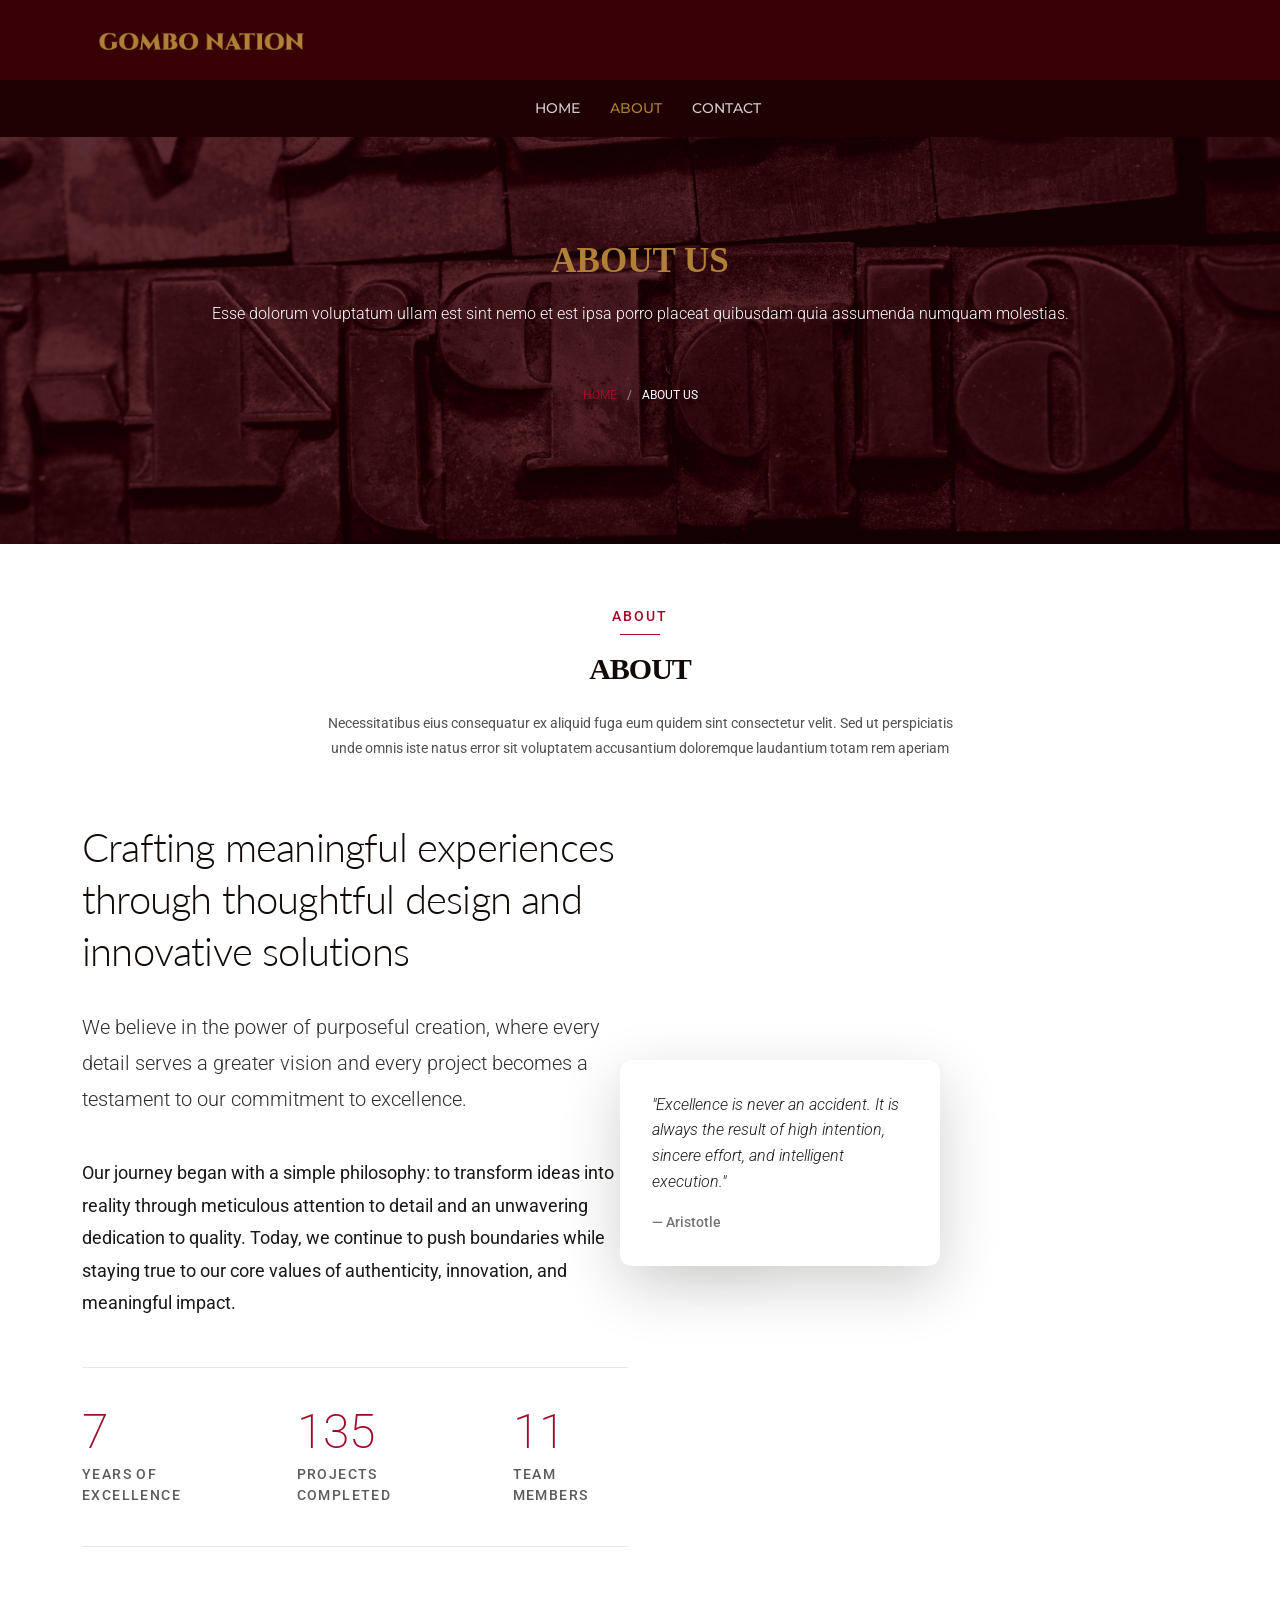
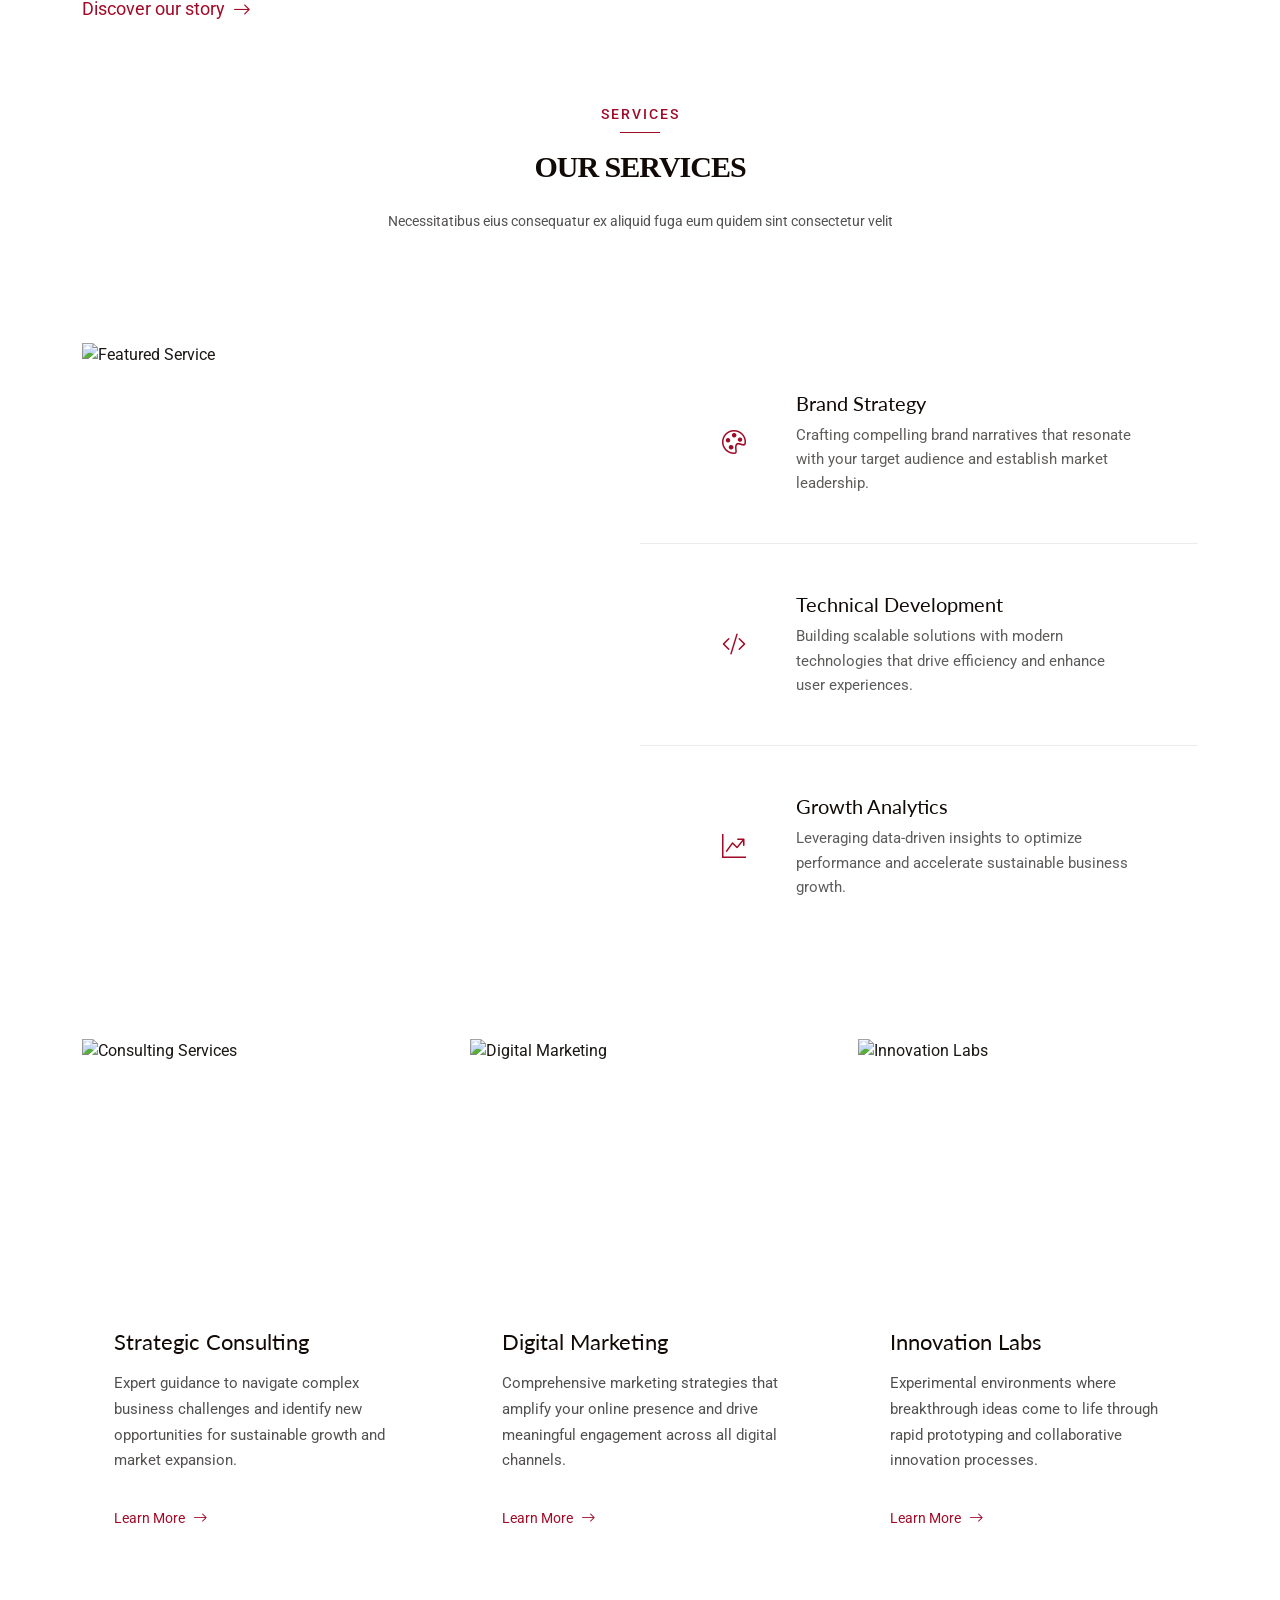
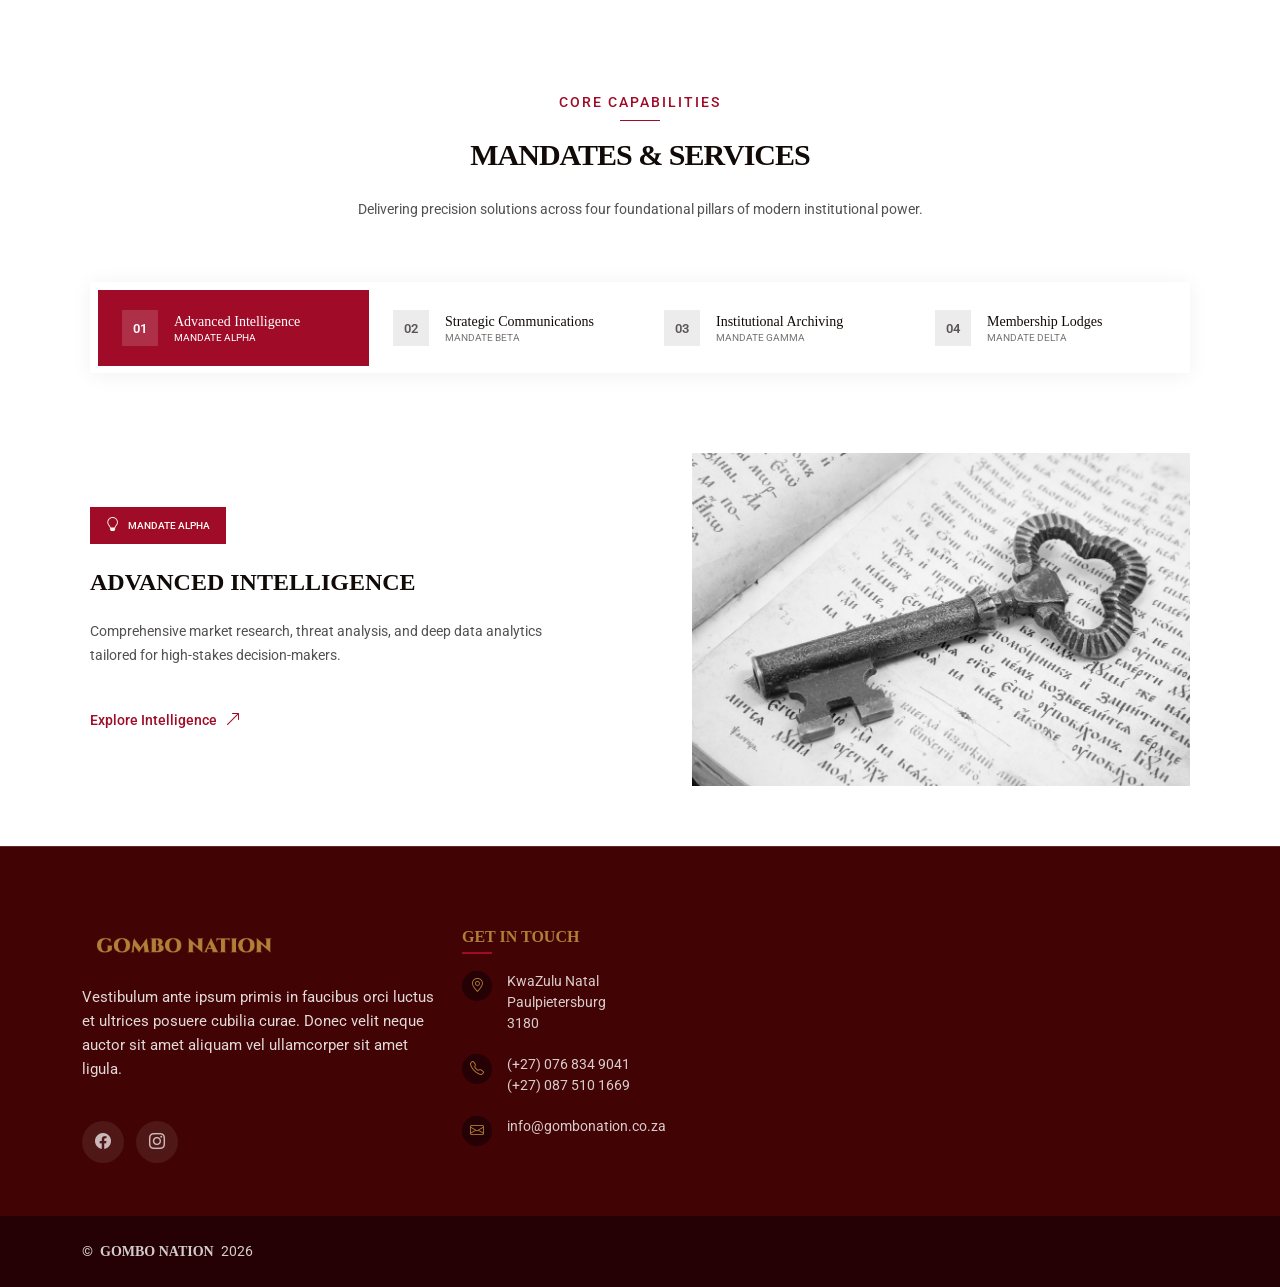
==== about.html @ 1f368f46 "g-web install" ====
<!DOCTYPE html>
<html lang="en">

<head>
  <meta charset="utf-8">
  <meta content="width=device-width, initial-scale=1.0" name="viewport">
  <title>Gombo Nation | About</title>
  <meta name="description" content="">
  <meta name="keywords" content="">

  <!-- Favicons -->
  <link href="assets/img/favicon.png" rel="icon">
  <link href="assets/img/apple-touch-icon.png" rel="apple-touch-icon">

  <!-- Fonts -->
  <link href="https://fonts.googleapis.com" rel="preconnect">
  <link href="https://fonts.gstatic.com" rel="preconnect" crossorigin>
  <link href="https://fonts.googleapis.com/css2?family=Roboto:ital,wght@0,100;0,300;0,400;0,500;0,700;0,900;1,100;1,300;1,400;1,500;1,700;1,900&family=Montserrat:ital,wght@0,100;0,200;0,300;0,400;0,500;0,600;0,700;0,800;0,900;1,100;1,200;1,300;1,400;1,500;1,600;1,700;1,800;1,900&family=Lato:ital,wght@0,100;0,300;0,400;0,700;0,900;1,100;1,300;1,400;1,700;1,900&display=swap" rel="stylesheet">

  <!-- Vendor CSS Files -->
  <link href="assets/vendor/bootstrap/css/bootstrap.min.css" rel="stylesheet">
  <link href="assets/vendor/bootstrap-icons/bootstrap-icons.css" rel="stylesheet">
  <link href="assets/vendor/aos/aos.css" rel="stylesheet">
  <link href="assets/vendor/swiper/swiper-bundle.min.css" rel="stylesheet">
  <link href="assets/vendor/glightbox/css/glightbox.min.css" rel="stylesheet">

  <!-- Main CSS File -->
  <link href="assets/css/main.css" rel="stylesheet">

</head>

<body class="index-page">

  <header id="header" class="header fixed-top">
    <div class="container-fluid container-xl position-relative">

      <div class="top-row d-flex align-items-center justify-content-between">
        <a href="index.html" class="logo d-flex align-items-center">
          <img src="assets/img/gnation-workmark.png" alt="gombo-nation-logo">
        </a>
      </div>

    </div>

    <div class="nav-wrap">
      <div class="container d-flex justify-content-center position-relative">
        <nav id="navmenu" class="navmenu">
          <ul>
            <li><a href="index.html">Home</a></li>
            <li><a href="about.html" class="active">About</a></li>
            <li><a href="contact.html">Contact</a></li>
          </ul>
          <i class="mobile-nav-toggle d-xl-none bi bi-list"></i>
        </nav>
      </div>
    </div>

  </header>

  <main class="main">

    <!-- Page Title -->
    <div class="page-title dark-background" data-aos="fade" style="background-image: url(assets/img/gnation-brand-bg-2.jpg);">
      <div class="container position-relative">
        <h1>About Us</h1>
        <p>Esse dolorum voluptatum ullam est sint nemo et est ipsa porro placeat quibusdam quia assumenda numquam molestias.</p>
        
        <nav class="breadcrumbs">
          <ol>
            <li><a href="index.html">Home</a></li>
            <li class="current">About Us</li>
          </ol>
        </nav>

      </div>
    </div><!-- End Page Title -->

    <!-- About Section -->
    <section id="about" class="about section">

      <!-- Section Title -->
      <div class="container section-title" data-aos="fade-up">
        <span class="subtitle">About</span>
        <h2>About</h2>
        <p>Necessitatibus eius consequatur ex aliquid fuga eum quidem sint consectetur velit. Sed ut perspiciatis unde omnis iste natus error sit voluptatem accusantium doloremque laudantium totam rem aperiam</p>
      </div><!-- End Section Title -->

      <div class="container" data-aos="fade-up" data-aos-delay="100">

        <div class="row align-items-center">
          <div class="col-lg-6" data-aos="fade-right" data-aos-delay="200">
            <div class="content">
              <h2>Crafting meaningful experiences through thoughtful design and innovative solutions</h2>
              <p class="lead">We believe in the power of purposeful creation, where every detail serves a greater vision and every project becomes a testament to our commitment to excellence.</p>
              <p>Our journey began with a simple philosophy: to transform ideas into reality through meticulous attention to detail and an unwavering dedication to quality. Today, we continue to push boundaries while staying true to our core values of authenticity, innovation, and meaningful impact.</p>
              <div class="stats-wrapper">
                <div class="stat-item">
                  <span class="number purecounter" data-purecounter-start="0" data-purecounter-end="8" data-purecounter-duration="1"></span>
                  <span class="label">Years of Excellence</span>
                </div>
                <div class="stat-item">
                  <span class="number purecounter" data-purecounter-start="0" data-purecounter-end="150" data-purecounter-duration="1"></span>
                  <span class="label">Projects Completed</span>
                </div>
                <div class="stat-item">
                  <span class="number purecounter" data-purecounter-start="0" data-purecounter-end="12" data-purecounter-duration="1"></span>
                  <span class="label">Team Members</span>
                </div>
              </div>
              <div class="cta-wrapper">
                <a href="#" class="btn-link">
                  Discover our story
                  <i class="bi bi-arrow-right"></i>
                </a>
              </div>
            </div>
          </div>

          <div class="col-lg-6" data-aos="fade-left" data-aos-delay="300">
            <div class="image-wrapper">
              <img src="assets/img/about/about-1.webp" alt="About us" class="img-fluid">
              <div class="floating-element">
                <div class="quote-content">
                  <blockquote>
                    "Excellence is never an accident. It is always the result of high intention, sincere effort, and intelligent execution."
                  </blockquote>
                  <cite>— Aristotle</cite>
                </div>
              </div>
            </div>
          </div>
        </div>

      </div>

    </section><!-- /About Section -->

    <!-- Services Section -->
    <section id="services" class="services section">

      <!-- Section Title -->
      <div class="container section-title" data-aos="fade-up">
        <span class="subtitle">Services</span>
        <h2>Our Services</h2>
        <p>Necessitatibus eius consequatur ex aliquid fuga eum quidem sint consectetur velit</p>
      </div><!-- End Section Title -->

      <div class="container" data-aos="fade-up" data-aos-delay="100">

        <div class="services-showcase mt-5">
          <div class="row g-0">
            <div class="col-lg-6">
              <div class="featured-service" data-aos="fade-right" data-aos-delay="200">
                <div class="service-image">
                  <img src="assets/img/services/services-3.webp" alt="Featured Service" class="img-fluid">
                </div>
                <div class="service-overlay">
                  <div class="overlay-content">
                    <h3>Digital Transformation</h3>
                    <p>Revolutionizing businesses through cutting-edge technology solutions and strategic digital initiatives.</p>
                    <a href="service-details.html" class="service-link">
                      <span>Discover More</span>
                      <i class="bi bi-arrow-right"></i>
                    </a>
                  </div>
                </div>
              </div>
            </div>
            <div class="col-lg-6">
              <div class="services-list">

                <div class="service-item" data-aos="fade-left" data-aos-delay="100">
                  <div class="service-icon">
                    <i class="bi bi-palette"></i>
                  </div>
                  <div class="service-content">
                    <h4><a href="service-details.html">Brand Strategy</a></h4>
                    <p>Crafting compelling brand narratives that resonate with your target audience and establish market leadership.</p>
                  </div>
                </div>

                <div class="service-item" data-aos="fade-left" data-aos-delay="200">
                  <div class="service-icon">
                    <i class="bi bi-code-slash"></i>
                  </div>
                  <div class="service-content">
                    <h4><a href="service-details.html">Technical Development</a></h4>
                    <p>Building scalable solutions with modern technologies that drive efficiency and enhance user experiences.</p>
                  </div>
                </div>

                <div class="service-item" data-aos="fade-left" data-aos-delay="300">
                  <div class="service-icon">
                    <i class="bi bi-graph-up-arrow"></i>
                  </div>
                  <div class="service-content">
                    <h4><a href="service-details.html">Growth Analytics</a></h4>
                    <p>Leveraging data-driven insights to optimize performance and accelerate sustainable business growth.</p>
                  </div>
                </div>

              </div>
            </div>
          </div>
        </div>

        <div class="additional-services mt-5">
          <div class="row g-5">

            <div class="col-lg-4" data-aos="fade-up" data-aos-delay="100">
              <div class="service-card">
                <div class="card-image">
                  <img src="assets/img/services/services-7.webp" alt="Consulting Services" class="img-fluid">
                </div>
                <div class="card-body">
                  <h5><a href="service-details.html">Strategic Consulting</a></h5>
                  <p>Expert guidance to navigate complex business challenges and identify new opportunities for sustainable growth and market expansion.</p>
                  <a href="service-details.html" class="read-more">
                    Learn More <i class="bi bi-arrow-right"></i>
                  </a>
                </div>
              </div>
            </div>

            <div class="col-lg-4" data-aos="fade-up" data-aos-delay="200">
              <div class="service-card">
                <div class="card-image">
                  <img src="assets/img/services/services-9.webp" alt="Digital Marketing" class="img-fluid">
                </div>
                <div class="card-body">
                  <h5><a href="service-details.html">Digital Marketing</a></h5>
                  <p>Comprehensive marketing strategies that amplify your online presence and drive meaningful engagement across all digital channels.</p>
                  <a href="service-details.html" class="read-more">
                    Learn More <i class="bi bi-arrow-right"></i>
                  </a>
                </div>
              </div>
            </div>

            <div class="col-lg-4" data-aos="fade-up" data-aos-delay="300">
              <div class="service-card">
                <div class="card-image">
                  <img src="assets/img/services/services-11.webp" alt="Innovation Labs" class="img-fluid">
                </div>
                <div class="card-body">
                  <h5><a href="service-details.html">Innovation Labs</a></h5>
                  <p>Experimental environments where breakthrough ideas come to life through rapid prototyping and collaborative innovation processes.</p>
                  <a href="service-details.html" class="read-more">
                    Learn More <i class="bi bi-arrow-right"></i>
                  </a>
                </div>
              </div>
            </div>

          </div>
        </div>

      </div>

    </section><!-- /Services Section -->

    <!-- Features Section -->
    <section id="features" class="features section">

      <!-- Section Title -->
      <div class="container section-title" data-aos="fade-up">
        <span class="subtitle">Core Capabilities</span>
        <h2>Mandates & Services</h2>
        <p>Delivering precision solutions across four foundational pillars of modern institutional power.</p>
      </div><!-- End Section Title -->

      <div class="container" data-aos="fade-up" data-aos-delay="100">

        <div class="tabs-wrapper">
          <div class="tabs-header" data-aos="fade-up" data-aos-delay="200">
            <ul class="nav nav-tabs">
              <li class="nav-item">
                <a class="nav-link active show" data-bs-toggle="tab" data-bs-target="#features-tab-1">
                  <div class="tab-content-preview">
                    <span class="tab-number">01</span>
                    <div class="tab-text">
                      <h6>Advanced Intelligence</h6>
                      <small>Mandate Alpha</small>
                    </div>
                  </div>
                </a>
              </li>
              <li class="nav-item">
                <a class="nav-link" data-bs-toggle="tab" data-bs-target="#features-tab-2">
                  <div class="tab-content-preview">
                    <span class="tab-number">02</span>
                    <div class="tab-text">
                      <h6>Strategic Communications</h6>
                      <small>Mandate Beta</small>
                    </div>
                  </div>
                </a>
              </li>
              <li class="nav-item">
                <a class="nav-link" data-bs-toggle="tab" data-bs-target="#features-tab-3">
                  <div class="tab-content-preview">
                    <span class="tab-number">03</span>
                    <div class="tab-text">
                      <h6>Institutional Archiving</h6>
                      <small>Mandate Gamma</small>
                    </div>
                  </div>
                </a>
              </li>
              <li class="nav-item">
                <a class="nav-link" data-bs-toggle="tab" data-bs-target="#features-tab-4">
                  <div class="tab-content-preview">
                    <span class="tab-number">04</span>
                    <div class="tab-text">
                      <h6>Membership Lodges</h6>
                      <small>Mandate Delta</small>
                    </div>
                  </div>
                </a>
              </li>
            </ul>
          </div>

          <div class="tab-content" data-aos="fade-up" data-aos-delay="300">

            <div class="tab-pane fade active show" id="features-tab-1">
              <div class="row align-items-center">
                <div class="col-lg-6">
                  <div class="content-area">
                    <div class="content-badge">
                      <i class="bi bi-lightbulb"></i>
                      <span>Mandate Alpha</span>
                    </div>
                    <h3>Advanced Intelligence</h3>
                    <p>Comprehensive market research, threat analysis, and deep data analytics tailored for high-stakes decision-makers.</p>

                    <a href="#" class="explore-link">
                      Explore Intelligence <i class="bi bi-arrow-up-right"></i>
                    </a>
                  </div>
                </div>
                <div class="col-lg-6">
                  <div class="visual-content">
                    <img src="assets/img/mandates-1.jpg" alt="" class="img-fluid">
                  </div>
                </div>
              </div>
            </div>

            <div class="tab-pane fade" id="features-tab-2">
              <div class="row align-items-center">
                <div class="col-lg-6">
                  <div class="content-area">
                    <div class="content-badge">
                      <i class="bi bi-compass"></i>
                      <span>Mandate Beta</span>
                    </div>
                    <h3>Strategic Communications</h3>
                    <p>Executive brand positioning, crisis management messaging, and sovereign-grade public relations orchestration.</p>

                    <a href="#" class="explore-link">
                      View Strategy <i class="bi bi-arrow-up-right"></i>
                    </a>
                  </div>
                </div>
                <div class="col-lg-6">
                  <div class="visual-content">
                    <img src="assets/img/mandates-2.jpg" alt="" class="img-fluid">
                  </div>
                </div>
              </div>
            </div>

            <div class="tab-pane fade" id="features-tab-3">
              <div class="row align-items-center">
                <div class="col-lg-6">
                  <div class="content-area">
                    <div class="content-badge">
                      <i class="bi bi-speedometer2"></i>
                      <span>Mandate Gamma</span>
                    </div>
                    <h3>Institutional Archiving</h3>
                    <p>Secure document curation, historical ledger preservation, and encrypted digital vault management systems.</p>

                     <a href="#" class="explore-link">
                      Check Performance <i class="bi bi-arrow-up-right"></i>
                    </a>
                  </div>
                </div>
                <div class="col-lg-6">
                  <div class="visual-content">
                    <img src="assets/img/mandates-3.jpg" alt="" class="img-fluid">
                  </div>
                </div>
              </div>
            </div>

            <div class="tab-pane fade" id="features-tab-4">
              <div class="row align-items-center">
                <div class="col-lg-6">
                  <div class="content-area">
                    <div class="content-badge">
                      <i class="bi bi-puzzle"></i>
                      <span>Mandate Delta</span>
                    </div>
                    <h3>Membership Lodges</h3>
                    <p>Exclusive network administration, agent credentialing, and high-level stakeholder summits across Southern Africa.</p>

                    <a href="#" class="explore-link">
                      Start Integration <i class="bi bi-arrow-up-right"></i>
                    </a>
                  </div>
                </div>
                <div class="col-lg-6">
                  <div class="visual-content">
                    <img src="assets/img/mandates-4.jpg" alt="" class="img-fluid">
                  </div>
                </div>
              </div>
            </div>

          </div>
        </div>

      </div>

    </section><!-- /Features Section -->

  </main>

   <footer id="footer" class="footer dark-background">

    <div class="container">
      <div class="row gy-5">

        <div class="col-lg-4">
          <div class="footer-content">
            <a href="index.html" class="logo d-flex align-items-center mb-4">
             <img src="assets/img/gnation-workmark.png" style="width:200px;" alt="gombo-nation-logo">
            </a>
            <p class="mb-4">Vestibulum ante ipsum primis in faucibus orci luctus et ultrices posuere cubilia curae. Donec velit neque auctor sit amet aliquam vel ullamcorper sit amet ligula.</p>
          
           <div class="social-links">
              <a href="#"><i class="bi bi-facebook"></i></a>
              <a href="#"><i class="bi bi-instagram"></i></a>
            </div>
          </div>
        </div>

        <div class="col-lg-4">
          <div class="footer-contact">
            <h4>Get in Touch</h4>
            <div class="contact-item">
              <div class="contact-icon">
                <i class="bi bi-geo-alt"></i>
              </div>
              <div class="contact-info">
                <p>KwaZulu Natal<br>Paulpietersburg<br>3180</p>
              </div>
            </div>

            <div class="contact-item">
              <div class="contact-icon">
                <i class="bi bi-telephone"></i>
              </div>
              <div class="contact-info">
                <p>(+27) 076 834 9041</p>
                <p> (+27) 087 510 1669</p>
              </div>
            </div>

            <div class="contact-item">
              <div class="contact-icon">
                <i class="bi bi-envelope"></i>
              </div>
              <div class="contact-info">
                <p>info@gombonation.co.za</p>
              </div>
            </div>

          </div>
        </div>

      </div>
    </div>

    <div class="footer-bottom">
      <div class="container">
        <div class="row align-items-center">
          <div class="col-lg-6">
            <div class="copyright">
              <p>© <strong class="px-1 sitename" style="font-family: Georgia, 'Times New Roman', Times, serif;text-transform: uppercase;">Gombo Nation</strong> <span>2026</span></p>
            </div>
          </div>
        </div>
      </div>
    </div>

  </footer>

  <!-- Scroll Top -->
  <a href="#" id="scroll-top" class="scroll-top d-flex align-items-center justify-content-center"><i class="bi bi-arrow-up-short"></i></a>

  <!-- Preloader -->
  <div id="preloader"></div>

  <!-- Vendor JS Files -->
  <script src="assets/vendor/bootstrap/js/bootstrap.bundle.min.js"></script>
  <script src="assets/vendor/php-email-form/validate.js"></script>
  <script src="assets/vendor/aos/aos.js"></script>
  <script src="assets/vendor/purecounter/purecounter_vanilla.js"></script>
  <script src="assets/vendor/swiper/swiper-bundle.min.js"></script>
  <script src="assets/vendor/imagesloaded/imagesloaded.pkgd.min.js"></script>
  <script src="assets/vendor/isotope-layout/isotope.pkgd.min.js"></script>
  <script src="assets/vendor/glightbox/js/glightbox.min.js"></script>

  <!-- Main JS File -->
  <script src="assets/js/main.js"></script>

</body>

</html>
---- assets/css/main.css ----
/*--------------------------------------------------------------
# Font & Color Variables
# Help: https://bootstrapmade.com/color-system/
--------------------------------------------------------------*/
/* Fonts */
:root {
  --default-font: "Roboto",  system-ui, -apple-system, "Segoe UI", Roboto, "Helvetica Neue", Arial, "Noto Sans", "Liberation Sans", sans-serif, "Apple Color Emoji", "Segoe UI Emoji", "Segoe UI Symbol", "Noto Color Emoji";
  --heading-font: "Lato",  sans-serif;
  --nav-font: "Montserrat",  sans-serif;
}

/* Global Colors - The following color variables are used throughout the website. Updating them here will change the color scheme of the entire website */
:root { 
  --background-color: #ffffff; /* Background color for the entire website, including individual sections */
  --default-color: #1a1715; /* Default color used for the majority of the text content across the entire website */
  --heading-color: #110a06; /* Color for headings, subheadings and title throughout the website */
  --accent-color: #a00b28; /* Accent color that represents your brand on the website. It's used for buttons, links, and other elements that need to stand out */
  --surface-color: #ffffff; /* The surface color is used as a background of boxed elements within sections, such as cards, icon boxes, or other elements that require a visual separation from the global background. */
  --contrast-color: #ffffff; /* Contrast color for text, ensuring readability against backgrounds of accent, heading, or default colors. */
}

/* Nav Menu Colors - The following color variables are used specifically for the navigation menu. They are separate from the global colors to allow for more customization options */
:root {
  --nav-color: rgba(255, 255, 255, 0.8);  /* The default color of the main navmenu links */
  --nav-hover-color: #a00b28; /* Applied to main navmenu links when they are hovered over or active */
  --nav-mobile-background-color: #ffffff; /* Used as the background color for mobile navigation menu */
  --nav-dropdown-background-color: #ffffff; /* Used as the background color for dropdown items that appear when hovering over primary navigation items */
  --nav-dropdown-color: #1a1715; /* Used for navigation links of the dropdown items in the navigation menu. */
  --nav-dropdown-hover-color: #a00b28; /* Similar to --nav-hover-color, this color is applied to dropdown navigation links when they are hovered over. */
}

/* Color Presets - These classes override global colors when applied to any section or element, providing reuse of the sam color scheme. */

.light-background {
  --background-color: #fffaf2;
  --surface-color: #ffffff;
}

.dark-background {
  --background-color: #410303;
  --default-color: #ffffff;
  --heading-color: #ffffff;
  --surface-color: #252626;
  --contrast-color: #ffffff;
}

/* Smooth scroll */
:root {
  scroll-behavior: smooth;
}

/*--------------------------------------------------------------
# General Styling & Shared Classes
--------------------------------------------------------------*/
body {
  color: var(--default-color);
  background-color: var(--background-color);
  font-family: var(--default-font);
}

a {
  color: var(--accent-color);
  text-decoration: none;
  transition: 0.3s;
}

a:hover {
  color: color-mix(in srgb, var(--accent-color), transparent 25%);
  text-decoration: none;
}

h1,
h2,
h3,
h4,
h5,
h6 {
  color: var(--heading-color);
  font-family: var(--heading-font);
}

/*--------------------------------------------------------------
# Global Header
--------------------------------------------------------------*/
.header {
  --background-color: rgba(255, 255, 255, 0);
  --default-color: #ffffff;
  --heading-color: #ffffff;
  color: var(--default-color);
  background-color: #380205;
  transition: all 0.5s;
  z-index: 997;
  padding: 20px 0 0 0;
}

.header .top-row {
  padding-bottom: 10px;
}

.header .top-row .logo {
  text-decoration: none;
}

.header .top-row .logo img {
  max-height: 40px;
  margin-right: 10px;
}

.header .top-row .logo .sitename {
  font-size: 28px;
  font-weight: 400;
  color: var(--heading-color);
  font-family: var(--heading-font);
  margin: 0;
}

.header .social-links a {
  color: var(--heading-color);
  padding: 0 8px;
  display: inline-block;
  font-size: 18px;
  transition: 0.3s;
}

.header .social-links a:hover {
  color: var(--accent-color);
}

@media (max-width: 1200px) {
  .header .social-links {
    padding-right: 40px;
  }
}

.header .nav-wrap {
  background-color: color-mix(in srgb, #070000, transparent 50%);
  margin-top: 10px;
  display: flex;
  justify-content: center;
}

.header .mobile-nav-toggle {
  position: fixed;
  top: 20px;
  right: 5px;
}

/* Global Header on Scroll
------------------------------*/
.scrolled .header {
  --background-color: #1a1715;
}

/*--------------------------------------------------------------
# Navigation Menu
--------------------------------------------------------------*/
/* Navmenu - Desktop */
@media (min-width: 1200px) {
  .navmenu {
    padding: 0;
  }

  .navmenu ul {
    margin: 0;
    padding: 0;
    display: flex;
    list-style: none;
    align-items: center;
  }

  .navmenu li {
    position: relative;
  }

  .navmenu a,
  .navmenu a:focus {
    color: var(--nav-color);
    padding: 18px 15px;
    font-size: 14px;
    font-family: var(--nav-font);
    text-transform: uppercase;
    font-weight: 500;
    display: flex;
    align-items: center;
    justify-content: space-between;
    white-space: nowrap;
    transition: 0.3s;
  }

  .navmenu a i,
  .navmenu a:focus i {
    font-size: 14px;
    line-height: 0;
    margin-left: 5px;
    transition: 0.3s;
  }

  .navmenu li:last-child a {
    padding-right: 0;
  }

  .navmenu li:hover>a,
  .navmenu .active,
  .navmenu .active:focus {
    color: #b07f38;
  }

  .navmenu .dropdown ul {
    margin: 0;
    padding: 10px 0;
    background: var(--nav-dropdown-background-color);
    display: block;
    position: absolute;
    visibility: hidden;
    left: 14px;
    top: 130%;
    opacity: 0;
    transition: 0.3s;
    border-radius: 4px;
    z-index: 99;
    box-shadow: 0px 0px 30px rgba(0, 0, 0, 0.1);
  }

  .navmenu .dropdown ul li {
    min-width: 200px;
  }

  .navmenu .dropdown ul a {
    padding: 10px 20px;
    font-size: 14px;
     text-transform: uppercase;
    color: #b07f38;
  }

  .navmenu .dropdown ul a i {
    font-size: 14px;
  }

  .navmenu .dropdown ul a:hover,
  .navmenu .dropdown ul .active:hover,
  .navmenu .dropdown ul li:hover>a {
    color: #b07f38;
  }

  .navmenu .dropdown:hover>ul {
    opacity: 1;
    top: 100%;
    visibility: visible;
  }

  .navmenu .dropdown .dropdown ul {
    top: 0;
    left: -90%;
    visibility: hidden;
  }

  .navmenu .dropdown .dropdown:hover>ul {
    opacity: 1;
    top: 0;
    left: -100%;
    visibility: visible;
  }
}

/* Navmenu - Mobile */
@media (max-width: 1199px) {
  .mobile-nav-toggle {
    color: var(--nav-color);
    font-size: 28px;
    line-height: 0;
    margin-right: 10px;
    cursor: pointer;
    transition: color 0.3s;
  }

  .navmenu {
    padding: 0;
    z-index: 9997;
  }

  .navmenu ul {
    display: none;
    list-style: none;
    position: absolute;
    inset: 60px 20px 20px 20px;
    padding: 10px 0;
    margin: 0;
    border-radius: 6px;
    background-color:#380205;
    overflow-y: auto;
    transition: 0.3s;
    z-index: 9998;
    box-shadow: 0px 0px 30px rgba(0, 0, 0, 0.1);
  }

  .navmenu a,
  .navmenu a:focus {
    color: #b07f38;
    padding: 10px 20px;
    font-family: var(--nav-font);
    text-transform: uppercase;
    font-size: 14px;
    font-weight: 500;
    display: flex;
    align-items: center;
    justify-content: space-between;
    white-space: nowrap;
    transition: 0.3s;
  }

  .navmenu a i,
  .navmenu a:focus i {
    font-size: 14px;
    line-height: 0;
    margin-left: 5px;
    width: 30px;
    height: 30px;
    display: flex;
    align-items: center;
    justify-content: center;
    border-radius: 50%;
    transition: 0.3s;
    background-color: color-mix(in srgb, var(--accent-color), transparent 90%);
  }

  .navmenu a i:hover,
  .navmenu a:focus i:hover {
    background-color: var(--accent-color);
    color: var(--contrast-color);
  }

  .navmenu a:hover,
  .navmenu .active,
  .navmenu .active:focus {
    color: var(--nav-dropdown-hover-color);
  }

  .navmenu .active i,
  .navmenu .active:focus i {
    background-color: var(--accent-color);
    color: var(--contrast-color);
    transform: rotate(180deg);
  }

  .navmenu .dropdown ul {
    position: static;
    display: none;
    z-index: 99;
    padding: 10px 0;
    margin: 10px 20px;
    background-color: var(--nav-dropdown-background-color);
    border: 1px solid color-mix(in srgb, var(--default-color), transparent 90%);
    box-shadow: none;
    transition: all 0.5s ease-in-out;
  }

  .navmenu .dropdown ul ul {
    background-color: rgba(33, 37, 41, 0.1);
  }

  .navmenu .dropdown>.dropdown-active {
    display: block;
    background-color: rgba(33, 37, 41, 0.03);
  }

  .mobile-nav-active {
    overflow: hidden;
  }

  .mobile-nav-active .mobile-nav-toggle {
    color: #fff;
    position: absolute;
    font-size: 32px;
    top: 15px;
    right: 15px;
    margin-right: 0;
    z-index: 9999;
  }

  .mobile-nav-active .navmenu {
    position: fixed;
    overflow: hidden;
    inset: 0;
    background: rgba(33, 37, 41, 0.8);
    transition: 0.3s;
  }

  .mobile-nav-active .navmenu>ul {
    display: block;
  }
}

/*--------------------------------------------------------------
# Global Footer
--------------------------------------------------------------*/
.footer {
  color: var(--default-color);
  background: var(--background-color);
  font-size: 14px;
  padding: 80px 0 0;
  position: relative;
  border-top: 1px solid color-mix(in srgb, var(--default-color), transparent 85%);
}

.footer .footer-content .logo {
  line-height: 1;
}

.footer .footer-content .logo span {
  color: var(--heading-color);
  font-size: 28px;
  font-weight: 700;
  letter-spacing: 0.5px;
  font-family: var(--heading-font);
}

.footer .footer-content p {
  font-size: 15px;
  line-height: 1.6;
  color: color-mix(in srgb, var(--default-color), transparent 15%);
}

.footer .newsletter-form {
  margin-top: 30px;
}

.footer .newsletter-form h5 {
  color: var(--heading-color);
  font-size: 16px;
  font-weight: 600;
  margin-bottom: 15px;
  font-family: var(--heading-font);
}

.footer .newsletter-form .input-group {
  position: relative;
  display: flex;
  border-radius: 50px;
  overflow: hidden;
  box-shadow: 0 2px 10px color-mix(in srgb, var(--default-color), transparent 90%);
}

.footer .newsletter-form input[type=email] {
  flex: 1;
  padding: 12px 20px;
  border: none;
  background-color: var(--surface-color);
  color: var(--default-color);
  font-size: 14px;
}

.footer .newsletter-form input[type=email]:focus {
  outline: none;
  box-shadow: none;
}

.footer .newsletter-form input[type=email]::placeholder {
  color: color-mix(in srgb, var(--default-color), transparent 60%);
}

.footer .newsletter-form .btn-subscribe {
  background-color: var(--accent-color);
  color: var(--contrast-color);
  border: none;
  padding: 12px 20px;
  cursor: pointer;
  transition: 0.3s;
}

.footer .newsletter-form .btn-subscribe:hover {
  background-color: color-mix(in srgb, var(--accent-color), black 10%);
}

.footer .newsletter-form .btn-subscribe i {
  font-size: 16px;
}

.footer .newsletter-form .loading,
.footer .newsletter-form .error-message,
.footer .newsletter-form .sent-message {
  font-size: 13px;
  margin-top: 8px;
}

.footer h4 {
  color: #b07f38;
  font-size: 16px;
  font-weight: 600;
  margin-bottom: 25px;
  position: relative;
  font-family: var(--heading-font);
  text-transform: uppercase;
  font-family: Georgia, 'Times New Roman', Times, serif;
}

.footer h4:after {
  content: "";
  position: absolute;
  left: 0;
  bottom: -8px;
  width: 30px;
  height: 2px;
  background-color: var(--accent-color);
}

.footer .footer-links ul {
  list-style: none;
  padding: 0;
  margin: 0;
}

.footer .footer-links ul li {
  padding: 8px 0;
  display: flex;
  align-items: center;
  transition: 0.3s;
}

.footer .footer-links ul li:hover {
  transform: translateX(5px);
}

.footer .footer-links ul a {
  color: color-mix(in srgb, var(--default-color), transparent 25%);
  text-decoration: none;
  display: flex;
  align-items: center;
  font-size: 14px;
  transition: 0.3s;
}

.footer .footer-links ul a:hover {
  color: var(--accent-color);
}

.footer .footer-links ul a i {
  margin-right: 8px;
  font-size: 12px;
  color: var(--accent-color);
}

.footer .footer-contact .contact-item {
  display: flex;
  align-items: flex-start;
  margin-bottom: 20px;
}

.footer .footer-contact .contact-item .contact-icon {
  width: 30px;
  height: 30px;
  background-color: #250004;
  border-radius: 50%;
  display: flex;
  align-items: center;
  justify-content: center;
  margin-right: 15px;
  flex-shrink: 0;
}

.footer .footer-contact .contact-item .contact-icon i {
  color: #b07f38;
  font-size: 14px;
  font-weight: 600;
}

.footer .footer-contact .contact-item .contact-info p {
  margin: 0;
  color: color-mix(in srgb, var(--default-color), transparent 20%);
  font-size: 14px;
  line-height: 1.5;
}

.footer .social-links {
  display: flex;
  gap: 12px;
  margin-top: 40px;
}

.footer .social-links a {
  width: 42px;
  height: 42px;
  background-color: color-mix(in srgb, var(--default-color), transparent 92%);
  color: color-mix(in srgb, var(--default-color), transparent 30%);
  display: flex;
  align-items: center;
  justify-content: center;
  border-radius: 50%;
  transition: 0.3s;
  text-decoration: none;
}

.footer .social-links a:hover {
  background-color: #410303;
  color: #b07f38;
  transform: translateY(-3px);
}

.footer .social-links a i {
  font-size: 16px;
}

.footer .footer-bottom {
  margin-top: 50px;
  padding: 25px 0;
  background-color: #250004;
}

.footer .footer-bottom .copyright p {
  margin: 0;
  font-size: 14px;
  color: color-mix(in srgb, var(--default-color), transparent 20%);
}

@media (max-width: 991px) {
  .footer .footer-bottom .copyright p {
    text-align: center;
    margin-bottom: 15px;
  }
}

.footer .footer-bottom .footer-bottom-links {
  text-align: right;
  margin-bottom: 8px;
}

@media (max-width: 991px) {
  .footer .footer-bottom .footer-bottom-links {
    text-align: center;
    margin-bottom: 10px;
  }
}

.footer .footer-bottom .footer-bottom-links a {
  color: color-mix(in srgb, var(--default-color), transparent 30%);
  font-size: 13px;
  margin-left: 20px;
  text-decoration: none;
}

.footer .footer-bottom .footer-bottom-links a:first-child {
  margin-left: 0;
}

.footer .footer-bottom .footer-bottom-links a:hover {
  color: var(--accent-color);
}

@media (max-width: 991px) {
  .footer .footer-bottom .footer-bottom-links a {
    margin: 0 10px;
  }
}

.footer .footer-bottom .credits {
  text-align: right;
  font-size: 13px;
  color: color-mix(in srgb, var(--default-color), transparent 40%);
}

@media (max-width: 991px) {
  .footer .footer-bottom .credits {
    text-align: center;
  }
}

.footer .footer-bottom .credits a {
  color: var(--accent-color);
  text-decoration: none;
}

.footer .footer-bottom .credits a:hover {
  text-decoration: underline;
}

@media (max-width: 768px) {
  .footer {
    padding: 60px 0 0;
  }

  .footer .footer-content {
    text-align: center;
    margin-bottom: 40px;
  }

  .footer .footer-links,
  .footer .footer-contact {
    margin-bottom: 40px;
  }
}

input[type=text],
input[type=email],
textarea {
  color: var(--default-color);
  background-color: var(--surface-color);
  font-size: 14px;
  border-color: color-mix(in srgb, var(--default-color), transparent 80%);
}

input[type=text]:focus,
input[type=email]:focus,
textarea:focus {
  border-color: var(--accent-color);
}

input[type=text]::placeholder,
input[type=email]::placeholder,
textarea::placeholder {
  color: color-mix(in srgb, var(--default-color), transparent 70%);
}

/*--------------------------------------------------------------
# Preloader
--------------------------------------------------------------*/
#preloader {
  position: fixed;
  inset: 0;
  z-index: 999999;
  overflow: hidden;
  background: var(--background-color);
  transition: all 0.6s ease-out;
}

#preloader:before {
  content: "";
  position: fixed;
  top: calc(50% - 30px);
  left: calc(50% - 30px);
  border: 6px solid #ffffff;
  border-color: var(--accent-color) transparent var(--accent-color) transparent;
  border-radius: 50%;
  width: 60px;
  height: 60px;
  animation: animate-preloader 1.5s linear infinite;
}

@keyframes animate-preloader {
  0% {
    transform: rotate(0deg);
  }

  100% {
    transform: rotate(360deg);
  }
}

/*--------------------------------------------------------------
# Scroll Top Button
--------------------------------------------------------------*/
.scroll-top {
  position: fixed;
  visibility: hidden;
  opacity: 0;
  right: 15px;
  bottom: 15px;
  z-index: 99999;
  background-color: var(--accent-color);
  width: 40px;
  height: 40px;
  border-radius: 4px;
  transition: all 0.4s;
}

.scroll-top i {
  font-size: 24px;
  color: var(--contrast-color);
  line-height: 0;
}

.scroll-top:hover {
  background-color: #410303;
  color: var(--contrast-color);
}

.scroll-top.active {
  visibility: visible;
  opacity: 1;
}

/*--------------------------------------------------------------
# Disable aos animation delay on mobile devices
--------------------------------------------------------------*/
@media screen and (max-width: 768px) {
  [data-aos-delay] {
    transition-delay: 0 !important;
  }
}

/*--------------------------------------------------------------
# Global Page Titles & Breadcrumbs
--------------------------------------------------------------*/
.page-title {
  color: var(--default-color);
  background-color: var(--background-color);
  background-size: cover;
  background-position: center;
  background-repeat: no-repeat;
  padding: 200px 0 80px 0;
  text-align: center;
  position: relative;
}

.page-title:before {
  content: "";
  background-color: color-mix(in srgb, #250004, transparent 50%);
  position: absolute;
  inset: 0;
}

.page-title h1 {
  color: #b07f38;
  font-size: 35px;
  font-weight: 600;
  margin-top: 40px;
  margin-bottom: 20px;
  font-family: Georgia, 'Times New Roman', Times, serif !important;
  text-transform: uppercase;
}

.page-title p {
  font-weight: 300;
  margin-bottom: 40px;
}

/* .page-title .statement {
  margin-bottom: 200px;
} */

.page-title .breadcrumbs ol {
  display: flex;
  flex-wrap: wrap;
  list-style: none;
  justify-content: center;
  padding: 0;
  margin: 0;
  font-size: 12px;
  font-weight: 400;
  margin-top: 60px;
  margin-bottom: 60px;
  text-transform: uppercase;
}

.page-title .breadcrumbs ol li+li {
  padding-left: 10px;
}

.page-title .breadcrumbs ol li+li::before {
  content: "/";
  display: inline-block;
  padding-right: 10px;
  color: color-mix(in srgb, var(--default-color), transparent 50%);
}

/*--------------------------------------------------------------
# Global Sections
--------------------------------------------------------------*/
section,
.section {
  color: var(--default-color);
  background-color: var(--background-color);
  padding: 60px 0;
  scroll-margin-top: 133px;
  overflow: clip;
}

@media (max-width: 1199px) {

  section,
  .section {
    scroll-margin-top: 73px;
  }
}

/*--------------------------------------------------------------
# Global Section Titles
--------------------------------------------------------------*/
.section-title {
  text-align: center;
  padding-bottom: 60px;
  position: relative;
}

.section-title h2 {
  font-size: 30px;
  font-weight: 600;
  line-height: 1.2;
  color: var(--heading-color);
  margin-bottom: 1.5rem;
  letter-spacing: -1px;
  font-family: Georgia, 'Times New Roman', Times, serif;
  text-transform: uppercase;
}

@media (max-width: 768px) {
  .section-title h2 {
    font-size: 2.5rem;
  }
}

.section-title .subtitle {
  display: inline-block;
  font-size: 0.875rem;
  font-weight: 500;
  color: var(--accent-color);
  text-transform: uppercase;
  letter-spacing: 2px;
  margin-bottom: 1.5rem;
  position: relative;
}

.section-title .subtitle::after {
  content: "";
  position: absolute;
  bottom: -8px;
  left: 50%;
  transform: translateX(-50%);
  width: 40px;
  height: 1px;
  background: var(--accent-color);
}

.section-title p {
  font-size: 14PX;
  line-height: 1.8;
  color: color-mix(in srgb, var(--default-color), transparent 25%);
  max-width: 900px;
  margin: 0 auto;
  text-wrap: balance;
}

/*--------------------------------------------------------------
# Hero Section
--------------------------------------------------------------*/
.hero {
  padding: 120px 0 60px 0;
  min-height: 100vh;
  position: relative;
  display: flex;
  align-items: center;
  overflow: hidden;
}

.hero .hero-content {
  width: 100%;
  position: relative;
  display: flex;
  align-items: center;
  z-index: 3;
}

.hero .video-background {
  position: absolute;
  top: 0;
  left: 0;
  width: 100%;
  height: 100%;
  z-index: 1;
}

.hero .video-background video {
  width: 100%;
  height: 100%;
  object-fit: cover;
}

.hero .video-overlay {
  position: absolute;
  top: 0;
  left: 0;
  width: 100%;
  height: 100%;
  background: color-mix(in srgb, var(--background-color), transparent 20%);
  z-index: 2;
}

.hero h1 {
  font-size: 3.5rem;
  font-weight: 700;
  margin-bottom: 1.5rem;
  line-height: 1.2;
}

@media (max-width: 768px) {
  .hero h1 {
    font-size: 2.5rem;
  }
}

@media (max-width: 576px) {
  .hero h1 {
    font-size: 2rem;
  }
}

.hero p {
  font-size: 1.25rem;
  margin-bottom: 2.5rem;
  color: color-mix(in srgb, var(--default-color), transparent 30%);
  line-height: 1.6;
}

@media (max-width: 768px) {
  .hero p {
    font-size: 1.1rem;
    margin-bottom: 2rem;
  }
}

.hero .hero-buttons {
  display: flex;
  gap: 1rem;
  justify-content: center;
  flex-wrap: wrap;
}

.hero .hero-buttons .btn {
  padding: 0.875rem 2rem;
  font-weight: 600;
  border-radius: 50px;
  transition: all 0.3s ease;
  text-decoration: none;
  border: 2px solid transparent;
  font-size: 1rem;
}

.hero .hero-buttons .btn.btn-primary {
  background-color: var(--accent-color);
  color: var(--contrast-color);
  border-color: var(--accent-color);
}

.hero .hero-buttons .btn.btn-primary:hover {
  background-color: color-mix(in srgb, var(--accent-color), black 15%);
  border-color: color-mix(in srgb, var(--accent-color), black 15%);
  transform: translateY(-2px);
}

.hero .hero-buttons .btn.btn-outline {
  background-color: transparent;
  color: color-mix(in srgb, var(--default-color), transparent 20%);
  border-color: color-mix(in srgb, var(--default-color), transparent 50%);
}

.hero .hero-buttons .btn.btn-outline:hover {
  transform: translateY(-2px);
  border-color: var(--accent-color);
  color: var(--accent-color);
}

@media (max-width: 576px) {
  .hero .hero-buttons .btn {
    padding: 0.75rem 1.5rem;
    font-size: 0.9rem;
  }
}

@media (max-width: 992px) {
  .hero {
    padding: 80px 0;
    min-height: 80vh;
  }

  .hero .hero-content {
    min-height: 80vh;
  }
}

/*--------------------------------------------------------------
# About Section
--------------------------------------------------------------*/
.about {
  padding-top: 60px;
  background-color: var(--background-color);
  padding-bottom: 20px;
}

.about .content h2 {
  font-family: var(--heading-font);
  font-size: 2.5rem;
  font-weight: 300;
  line-height: 1.3;
  color: var(--heading-color);
  margin-bottom: 2rem;
  letter-spacing: -0.02em;
}

@media (max-width: 768px) {
  .about .content h2 {
    font-size: 2rem;
  }
}

.about .content p {
  font-size: 1.125rem;
  line-height: 1.8;
  color: var(--default-color);
  margin-bottom: 2rem;
}

.about .content p.lead {
  font-size: 1.25rem;
  font-weight: 300;
  color: color-mix(in srgb, var(--default-color), transparent 10%);
  margin-bottom: 2.5rem;
}

.about .stats-wrapper {
  display: flex;
  gap: 3rem;
  margin: 3rem 0;
  padding: 2.5rem 0;
  border-top: 1px solid color-mix(in srgb, var(--default-color), transparent 90%);
  border-bottom: 1px solid color-mix(in srgb, var(--default-color), transparent 90%);
}

@media (max-width: 576px) {
  .about .stats-wrapper {
    flex-direction: column;
    gap: 2rem;
    text-align: center;
  }
}

.about .stats-wrapper .stat-item {
  display: flex;
  flex-direction: column;
}

.about .stats-wrapper .stat-item .number {
  font-size: 3rem;
  font-weight: 200;
  color: var(--accent-color);
  line-height: 1;
  margin-bottom: 0.5rem;
}

.about .stats-wrapper .stat-item .label {
  font-size: 0.875rem;
  color: color-mix(in srgb, var(--default-color), transparent 30%);
  text-transform: uppercase;
  letter-spacing: 0.1em;
  font-weight: 500;
}

.about .cta-wrapper {
  margin-top: 2.5rem;
}

.about .cta-wrapper .btn-link {
  display: inline-flex;
  align-items: center;
  gap: 0.5rem;
  font-size: 1.125rem;
  color: var(--accent-color);
  text-decoration: none;
  font-weight: 400;
  transition: all 0.3s ease;
}

.about .cta-wrapper .btn-link i {
  transition: transform 0.3s ease;
}

.about .cta-wrapper .btn-link:hover {
  color: color-mix(in srgb, var(--accent-color), transparent 20%);
}

.about .cta-wrapper .btn-link:hover i {
  transform: translateX(4px);
}

.about .image-wrapper {
  position: relative;
  padding-left: 2rem;
}

@media (max-width: 992px) {
  .about .image-wrapper {
    padding-left: 0;
    margin-top: 3rem;
  }
}

.about .image-wrapper img {
  border-radius: 8px;
  box-shadow: 0 20px 60px color-mix(in srgb, var(--default-color), transparent 85%);
}

.about .image-wrapper .floating-element {
  position: absolute;
  bottom: -2rem;
  left: -2rem;
  background-color: var(--surface-color);
  padding: 2rem;
  border-radius: 12px;
  max-width: 320px;
  box-shadow: 0 20px 60px color-mix(in srgb, var(--default-color), transparent 80%);
}

@media (max-width: 992px) {
  .about .image-wrapper .floating-element {
    position: static;
    margin-top: 2rem;
    max-width: none;
  }
}

.about .image-wrapper .floating-element .quote-content blockquote {
  font-size: 1rem;
  line-height: 1.6;
  color: var(--default-color);
  margin-bottom: 1rem;
  font-style: italic;
  font-weight: 300;
}

.about .image-wrapper .floating-element .quote-content cite {
  font-size: 0.875rem;
  color: color-mix(in srgb, var(--default-color), transparent 40%);
  font-style: normal;
  font-weight: 500;
}

@media (max-width: 992px) {
  .about {
    padding: 80px 0;
  }
}

@media (max-width: 576px) {
  .about {
    padding: 60px 0;
  }
}

/*--------------------------------------------------------------
# Clients Section
--------------------------------------------------------------*/
.clients {
  padding-top: 30px;
  padding-bottom: 60px;
}

.clients .client-item {
  padding: 1.5rem;
  text-align: center;
  height: 100%;
  background-color: var(--surface-color);
  border-radius: 8px;
  border: 1px solid color-mix(in srgb, var(--default-color), transparent 90%);
  transition: all 0.3s ease-in-out;
  display: flex;
  align-items: center;
  justify-content: center;
}

.clients .client-item img {
  max-width: 100%;
  transition: all 0.3s ease-in-out;
  filter: grayscale(100);
  opacity: 0.8;
}

.clients .client-item:hover {
  transform: translateY(-5px);
  border-color: var(--accent-color);
}

.clients .client-item:hover img {
  filter: grayscale(0);
  opacity: 1;
}

@media (max-width: 1199px) {
  .clients .client-item {
    padding: 1.25rem;
  }
}

@media (max-width: 767px) {
  .clients .client-item {
    padding: 1rem;
  }
}

/*--------------------------------------------------------------
# Features Section
--------------------------------------------------------------*/
.features .tabs-wrapper {
  max-width: 1100px;
  margin: 0 auto;
}

.features .tabs-header {
  margin-bottom: 80px;
}

@media (max-width: 768px) {
  .features .tabs-header {
    margin-bottom: 60px;
  }
}

.features .tabs-header .nav-tabs {
  border: none;
  justify-content: center;
  gap: 0;
  background: var(--surface-color);
  border-radius: 0px;
  padding: 8px;
  box-shadow: 0 2px 20px color-mix(in srgb, var(--default-color), transparent 94%);
}

@media (max-width: 768px) {
  .features .tabs-header .nav-tabs {
    flex-direction: column;
    gap: 4px;
  }
}

.features .tabs-header .nav-tabs .nav-item {
  flex: 1;
  cursor: pointer;
}

@media (max-width: 768px) {
  .features .tabs-header .nav-tabs .nav-item {
    flex: none;
    width: 100%;
  }
}

.features .tabs-header .nav-tabs .nav-link {
  border: none;
  background: transparent;
  padding: 0;
  border-radius: 0px;
  transition: all 0.3s ease;
  position: relative;
  overflow: hidden;
}

.features .tabs-header .nav-tabs .nav-link.active {
  background: #a00b28;
}

.features .tabs-header .nav-tabs .nav-link.active .tab-content-preview .tab-number {
  color: var(--contrast-color);
  background: color-mix(in srgb, var(--contrast-color), transparent 85%);
}

.features .tabs-header .nav-tabs .nav-link.active .tab-content-preview .tab-text h6,
.features .tabs-header .nav-tabs .nav-link.active .tab-content-preview .tab-text small {
  color: var(--contrast-color);
}

.features .tabs-header .nav-tabs .nav-link:hover:not(.active) {
  background: color-mix(in srgb, var(--accent-color), transparent 95%);
}

.features .tabs-header .nav-tabs .nav-link:hover:not(.active) .tab-content-preview .tab-number {
  background: color-mix(in srgb, var(--accent-color), transparent 85%);
  color: var(--accent-color);
}

.features .tabs-header .nav-tabs .nav-link .tab-content-preview {
  display: flex;
  align-items: center;
  gap: 16px;
  padding: 20px 24px;
}

@media (max-width: 768px) {
  .features .tabs-header .nav-tabs .nav-link .tab-content-preview {
    padding: 16px 20px;
    gap: 12px;
  }
}

.features .tabs-header .nav-tabs .nav-link .tab-content-preview .tab-number {
  width: 36px;
  height: 36px;
  border-radius: 0px;
  background: color-mix(in srgb, var(--default-color), transparent 92%);
  color: color-mix(in srgb, var(--default-color), transparent 30%);
  display: flex;
  align-items: center;
  justify-content: center;
  font-size: 13px;
  font-weight: 600;
  transition: all 0.3s ease;
  flex-shrink: 0;
}

@media (max-width: 768px) {
  .features .tabs-header .nav-tabs .nav-link .tab-content-preview .tab-number {
    width: 32px;
    height: 32px;
    font-size: 12px;
  }
}

.features .tabs-header .nav-tabs .nav-link .tab-content-preview .tab-text {
  text-align: left;
}

@media (max-width: 768px) {
  .features .tabs-header .nav-tabs .nav-link .tab-content-preview .tab-text {
    flex: 1;
  }
}

.features .tabs-header .nav-tabs .nav-link .tab-content-preview .tab-text h6 {
  margin: 0 0 2px 0;
  font-size: 14px;
  font-weight: 500;
  color: var(--heading-color);
  transition: all 0.3s ease;
  font-family: Georgia, 'Times New Roman', Times, serif;
}

@media (max-width: 768px) {
  .features .tabs-header .nav-tabs .nav-link .tab-content-preview .tab-text h6 {
    font-size: 13px;
  }
}

.features .tabs-header .nav-tabs .nav-link .tab-content-preview .tab-text small {
  font-size: 10px;
  color: color-mix(in srgb, var(--default-color), transparent 40%);
  transition: all 0.3s ease;
  display: block;
  line-height: 1;
  text-transform: uppercase;
}

.features .tab-content .tab-pane {
  animation: fadeInContent 0.5s ease-in-out;
}

.features .tab-content .content-area {
  padding-right: 40px;
}

@media (max-width: 992px) {
  .features .tab-content .content-area {
    padding-right: 0;
    margin-bottom: 50px;
  }
}

.features .tab-content .content-area .content-badge {
  display: inline-flex;
  align-items: center;
  gap: 8px;
  background:#a00b28;
  color: #fffaf2;
  padding: 8px 16px;
  border-radius: 0px;
  font-size: 10px;
  font-weight: 500;
  margin-bottom: 24px;
  text-transform: uppercase;
}

.features .tab-content .content-area .content-badge i {
  font-size: 14px;
}

.features .tab-content .content-area h3 {
  font-size: 24px;
  font-weight: 600;
  line-height: 1.2;
  margin-bottom: 24px;
  font-family: Georgia, 'Times New Roman', Times, serif;
  text-transform: uppercase;
}

@media (max-width: 768px) {
  .features .tab-content .content-area h3 {
    font-size: 28px;
  }
}

@media (max-width: 576px) {
  .features .tab-content .content-area h3 {
    font-size: 24px;
  }
}

.features .tab-content .content-area p {
  font-size: 14px;
  line-height: 1.7;
  color: color-mix(in srgb, var(--default-color), transparent 25%);
  margin-bottom: 40px;
}

@media (max-width: 768px) {
  .features .tab-content .content-area p {
    font-size: 15px;
  }
}

.features .tab-content .content-area .highlight-stats {
  display: flex;
  gap: 40px;
  margin-bottom: 40px;
}

@media (max-width: 576px) {
  .features .tab-content .content-area .highlight-stats {
    gap: 24px;
  }
}

.features .tab-content .content-area .highlight-stats .stat-item .stat-value {
  display: block;
  font-size: 28px;
  font-weight: 300;
  color: var(--accent-color);
  line-height: 1;
  margin-bottom: 4px;
}

@media (max-width: 768px) {
  .features .tab-content .content-area .highlight-stats .stat-item .stat-value {
    font-size: 24px;
  }
}

.features .tab-content .content-area .highlight-stats .stat-item .stat-label {
  font-size: 12px;
  color: color-mix(in srgb, var(--default-color), transparent 40%);
  text-transform: uppercase;
  letter-spacing: 0.5px;
}

.features .tab-content .content-area .feature-points {
  margin-bottom: 40px;
}

.features .tab-content .content-area .feature-points .point-item {
  display: flex;
  align-items: flex-start;
  gap: 12px;
  margin-bottom: 16px;
}

.features .tab-content .content-area .feature-points .point-item:last-child {
  margin-bottom: 0;
}

.features .tab-content .content-area .feature-points .point-item i {
  font-size: 12px;
  color: var(--accent-color);
  margin-top: 4px;
  flex-shrink: 0;
}

.features .tab-content .content-area .feature-points .point-item span {
  font-size: 14px;
  line-height: 1.6;
  color: var(--default-color);
}

.features .tab-content .content-area .explore-link {
  display: inline-flex;
  align-items: center;
  gap: 8px;
  color: var(--accent-color);
  text-decoration: none;
  font-size: 14px;
  font-weight: 500;
  transition: all 0.3s ease;
}

.features .tab-content .content-area .explore-link:hover {
  gap: 12px;
  color: var(--accent-color);
}

.features .tab-content .content-area .explore-link:hover i {
  transform: translate(2px, -2px);
}

.features .tab-content .content-area .explore-link i {
  font-size: 16px;
  transition: all 0.3s ease;
}

.features .tab-content .visual-content {
  position: relative;
  padding-left: 40px;
}

@media (max-width: 992px) {
  .features .tab-content .visual-content {
    padding-left: 0;
  }
}

.features .tab-content .visual-content img {
  width: 100%;
  border-radius: 0px;
}

.features .tab-content .visual-content .floating-element {
  position: absolute;
  bottom: 20px;
  right: 20px;
}

@media (max-width: 768px) {
  .features .tab-content .visual-content .floating-element {
    bottom: 15px;
    right: 15px;
  }
}

.features .tab-content .visual-content .floating-element .floating-card {
  background: var(--surface-color);
  backdrop-filter: blur(10px);
  border-radius: 12px;
  padding: 16px 20px;
  display: flex;
  align-items: center;
  gap: 12px;
  box-shadow: 0 8px 30px color-mix(in srgb, var(--default-color), transparent 85%);
  border: 1px solid color-mix(in srgb, var(--default-color), transparent 90%);
  animation: floatAnimation 3s ease-in-out infinite;
}

@media (max-width: 768px) {
  .features .tab-content .visual-content .floating-element .floating-card {
    padding: 12px 16px;
    gap: 10px;
  }
}

.features .tab-content .visual-content .floating-element .floating-card i {
  font-size: 20px;
  color: var(--accent-color);
}

@media (max-width: 768px) {
  .features .tab-content .visual-content .floating-element .floating-card i {
    font-size: 18px;
  }
}

.features .tab-content .visual-content .floating-element .floating-card .card-info span {
  display: block;
  font-size: 10px;
  color: color-mix(in srgb, var(--default-color), transparent 40%);
  text-transform: uppercase;
  letter-spacing: 0.5px;
  margin-bottom: 2px;
}

.features .tab-content .visual-content .floating-element .floating-card .card-info strong {
  display: block;
  font-size: 13px;
  font-weight: 600;
  color: var(--heading-color);
}

@media (max-width: 768px) {
  .features .tab-content .visual-content .floating-element .floating-card .card-info strong {
    font-size: 12px;
  }
}

@keyframes fadeInContent {
  from {
    opacity: 0;
    transform: translateY(20px);
  }

  to {
    opacity: 1;
    transform: translateY(0);
  }
}

@keyframes floatAnimation {

  0%,
  100% {
    transform: translateY(0px);
  }

  50% {
    transform: translateY(-8px);
  }
}

/*--------------------------------------------------------------
# Features Cards Section
--------------------------------------------------------------*/
.features-cards {
  background-color: #250004;
}

.features-cards h2 {
  color: #b07f38 !important;
}

.features-cards .subtitle p {
  color: #fffaf2;
}

.features-cards .feature-card {
  height: 100%;
  background-color: var(--surface-color);
  border-radius: 0px;
  padding: 2.5rem;
  box-shadow: 0 10px 30px color-mix(in srgb, var(--default-color), transparent 94%);
  position: relative;
  overflow: hidden;
  transition: 0.3s;
}

.features-cards .feature-card:hover {
  transform: translateY(-10px);
  box-shadow: 0 15px 40px color-mix(in srgb, var(--default-color), transparent 90%);
}

.features-cards .feature-card.highlighted {
  background: linear-gradient(135deg, color-mix(in srgb, var(--accent-color), transparent 85%), var(--surface-color));
  border: 1px solid color-mix(in srgb, var(--accent-color), transparent 75%);
}

.features-cards .feature-icon {
  display: inline-flex;
  align-items: center;
  justify-content: center;
  width: 50px;
  height: 50px;
  border-radius: 0px;
  margin-bottom: 1.5rem;
  background: #b07f38;
  color: var(--contrast-color);
}

.features-cards .feature-icon i {
  font-size: 20px;
}

.features-cards h3 {
  font-size: 22px;
  font-weight: 700;
  margin-bottom: 1rem;
  font-family: Georgia, 'Times New Roman', Times, serif;
}

.features-cards p {
  color: color-mix(in srgb, var(--default-color), transparent 25%);
  font-size: 14px;
  line-height: 1.6;
  margin-bottom: 1.5rem;
}

.features-cards .feature-benefits {
  list-style: none;
  padding: 0;
  margin-bottom: 2rem;
}

.features-cards .feature-benefits li {
  display: flex;
  align-items: center;
  gap: 0.75rem;
  margin-bottom: 0.75rem;
  color: var(--heading-color);
}

.features-cards .feature-benefits li i {
  color: var(--accent-color);
  font-size: 1rem;
}

.features-cards .feature-image {
  border-radius: 0px;
  overflow: hidden;
  box-shadow: 0 10px 20px color-mix(in srgb, var(--default-color), transparent 92%);
}

.features-cards .feature-image img {
  width: 100%;
  height: auto;
  transition: transform 0.5s ease;
}

.features-cards .feature-image img:hover {
  transform: scale(1.05);
}

.features-cards .feature-testimonial {
  margin-top: 4rem;
  background-color: var(--surface-color);
  border-radius: 0px;
  box-shadow: 0 15px 40px color-mix(in srgb, var(--default-color), transparent 94%);
  overflow: hidden;
}

.features-cards .testimonial-image {
  height: 100%;
}

.features-cards .testimonial-image img {
  height: 100%;
  object-fit: cover;
}

.features-cards .testimonial-content {
  padding: 3rem;
}

.features-cards .testimonial-content .quote-icon {
  width: 50px;
  height: 50px;
  display: flex;
  align-items: center;
  justify-content: center;
  background-color: #a00b28;
  color: #b07f38;
  font-size: 36px;
  border-radius: 0px;
  margin-bottom: 1.5rem;
}

.features-cards .testimonial-content p {
  font-size: 1.25rem;
  font-style: italic;
  line-height: 1.7;
  margin-bottom: 2rem;
  color: var(--heading-color);
}

.features-cards .testimonial-content .testimonial-author h4 {
  font-size: 1.2rem;
  font-weight: 700;
  margin-bottom: 0.25rem;
}

.features-cards .testimonial-content .testimonial-author span {
  color: color-mix(in srgb, var(--default-color), transparent 30%);
  font-size: 0.95rem;
}

@media (max-width: 991px) {
  .features-cards .feature-card {
    margin-bottom: 1.5rem;
    padding: 2rem;
  }

  .features-cards .testimonial-content {
    padding: 2rem;
    text-align: center;
  }

  .features-cards .testimonial-content .quote-icon {
    margin-left: auto;
    margin-right: auto;
  }
}

@media (max-width: 767px) {
  .features-cards .feature-testimonial {
    margin-top: 2rem;
  }

  .features-cards .testimonial-image {
    max-height: 300px;
    overflow: hidden;
  }

  .features-cards .testimonial-image img {
    width: 100%;
    height: 300px;
    object-fit: cover;
  }

  .features-cards .testimonial-content {
    padding: 1.5rem;
  }

  .features-cards .testimonial-content p {
    font-size: 14px;
  }
}

/*--------------------------------------------------------------
# Call To Action Section
--------------------------------------------------------------*/
.call-to-action {
  padding: 0;
  background-color: #250004;
  padding-bottom: 70px !important;
}

.call-to-action .container {
  padding: 60px;
  background: #b07f38;
  border-radius: 0px;
}

@media (max-width: 992px) {
  .call-to-action .container {
    padding: 60px;
  }
}

.call-to-action .content h3 {
  font-size: 30px;
  font-weight: 700;
  font-family: Georgia, 'Times New Roman', Times, serif !important;
}

.call-to-action .content h3 em {
  font-style: normal;
  position: relative;
  z-index: 1;
}

.call-to-action .content h3 em:after {
  content: "";
  position: absolute;
  left: 0;
  right: 0;
  bottom: 10px;
  height: 10px;
  background: color-mix(in srgb, var(--accent-color), transparent 30%);
  z-index: -1;
}

.call-to-action .content p {
  color: color-mix(in srgb, var(--default-color), transparent 20%);
  font-weight: 400;
  font-size: 14px;
}

.call-to-action .content .cta-btn {
  color: var(--contrast-color);
  font-weight: 500;
  font-size: 14px;
  display: inline-block;
  padding: 12px 40px;
  border-radius: 0px;
  transition: 0.5s;
  margin-top: 10px;
  background: var(--accent-color);
  text-transform: uppercase;
}

.call-to-action .content .cta-btn:hover {
  background: #250004;
}

.call-to-action .img {
  position: relative;
}

.call-to-action .img:before {
  content: "";
  position: absolute;
  inset: 0;
  background: color-mix(in srgb, var(--contrast-color), transparent 20%);
  border-radius: 15px;
  transform: rotate(6deg);
  z-index: 2;
}

.call-to-action .img:after {
  content: "";
  position: absolute;
  inset: 0;
  background: color-mix(in srgb, var(--default-color), transparent 95%);
  border-radius: 15px;
  transform: rotate(12deg);
  z-index: 1;
}

.call-to-action .img img {
  position: relative;
  z-index: 3;
  border-radius: 15px;
  z-index: 3;
}

/*--------------------------------------------------------------
# Testimonials Section
--------------------------------------------------------------*/
.testimonials .testimonials-carousel,
.testimonials .testimonials-slider {
  overflow: hidden;
}

.testimonials .testimonial-item {
  box-sizing: content-box;
  min-height: 320px;
}

.testimonials .testimonial-item .testimonial-img {
  width: 90px;
  border-radius: 50%;
  margin: -40px 0 0 40px;
  position: relative;
  z-index: 2;
  border: 6px solid var(--background-color);
}

.testimonials .testimonial-item h3 {
  font-size: 18px;
  font-weight: bold;
  margin: 10px 0 5px 45px;
}

.testimonials .testimonial-item h4 {
  font-size: 14px;
  color: color-mix(in srgb, var(--default-color), transparent 20%);
  margin: 0 0 0 45px;
}

.testimonials .testimonial-item .quote-icon-left,
.testimonials .testimonial-item .quote-icon-right {
  color: color-mix(in srgb, var(--accent-color), transparent 50%);
  font-size: 26px;
  line-height: 0;
}

.testimonials .testimonial-item .quote-icon-left {
  display: inline-block;
  left: -5px;
  position: relative;
}

.testimonials .testimonial-item .quote-icon-right {
  display: inline-block;
  right: -5px;
  position: relative;
  top: 10px;
  transform: scale(-1, -1);
}

.testimonials .testimonial-item p {
  font-style: italic;
  margin: 0 15px 0 15px;
  padding: 20px 20px 60px 20px;
  background: color-mix(in srgb, var(--default-color), transparent 97%);
  position: relative;
  border-radius: 6px;
  position: relative;
  z-index: 1;
}

.testimonials .swiper-wrapper {
  height: auto;
}

.testimonials .swiper-pagination {
  margin-top: 20px;
  position: relative;
}

.testimonials .swiper-pagination .swiper-pagination-bullet {
  width: 12px;
  height: 12px;
  background-color: var(--background-color);
  opacity: 1;
  border: 1px solid var(--accent-color);
}

.testimonials .swiper-pagination .swiper-pagination-bullet-active {
  background-color: var(--accent-color);
}

/*--------------------------------------------------------------
# Services Section
--------------------------------------------------------------*/
.services .services-showcase {
  margin-bottom: 6rem;
}

.services .services-showcase .featured-service {
  position: relative;
  height: 600px;
  overflow: hidden;
}

.services .services-showcase .featured-service .service-image {
  position: absolute;
  top: 0;
  left: 0;
  width: 100%;
  height: 100%;
}

.services .services-showcase .featured-service .service-image img {
  width: 100%;
  height: 100%;
  object-fit: cover;
  transition: transform 0.6s ease;
}

.services .services-showcase .featured-service .service-overlay {
  position: absolute;
  top: 0;
  left: 0;
  width: 100%;
  height: 100%;
  background: linear-gradient(135deg, color-mix(in srgb, var(--heading-color), transparent 20%) 0%, color-mix(in srgb, var(--accent-color), transparent 30%) 100%);
  display: flex;
  align-items: center;
  justify-content: center;
  opacity: 0;
  transition: all 0.4s ease;
}

.services .services-showcase .featured-service .service-overlay .overlay-content {
  text-align: center;
  color: var(--contrast-color);
  padding: 2rem;
  transform: translateY(30px);
  transition: transform 0.4s ease;
}

.services .services-showcase .featured-service .service-overlay .overlay-content h3 {
  font-size: 2.5rem;
  font-weight: 300;
  margin-bottom: 1rem;
  color: var(--contrast-color);
}

.services .services-showcase .featured-service .service-overlay .overlay-content p {
  font-size: 1.1rem;
  line-height: 1.6;
  margin-bottom: 2rem;
  opacity: 0.9;
}

.services .services-showcase .featured-service .service-overlay .overlay-content .service-link {
  display: inline-flex;
  align-items: center;
  gap: 0.5rem;
  color: var(--contrast-color);
  text-decoration: none;
  font-weight: 400;
  border-bottom: 1px solid var(--contrast-color);
  padding-bottom: 4px;
  transition: all 0.3s ease;
}

.services .services-showcase .featured-service .service-overlay .overlay-content .service-link i {
  transition: transform 0.3s ease;
}

.services .services-showcase .featured-service .service-overlay .overlay-content .service-link:hover {
  color: var(--contrast-color);
  border-color: transparent;
}

.services .services-showcase .featured-service .service-overlay .overlay-content .service-link:hover i {
  transform: translateX(5px);
}

.services .services-showcase .featured-service:hover .service-overlay {
  opacity: 1;
}

.services .services-showcase .featured-service:hover .service-overlay .overlay-content {
  transform: translateY(0);
}

.services .services-showcase .featured-service:hover .service-image img {
  transform: scale(1.05);
}

.services .services-showcase .services-list {
  display: flex;
  flex-direction: column;
  height: 600px;
  background: var(--surface-color);
}

.services .services-showcase .services-list .service-item {
  flex: 1;
  display: flex;
  align-items: center;
  padding: 3rem 4rem;
  border-bottom: 1px solid color-mix(in srgb, var(--default-color), transparent 92%);
  transition: all 0.3s ease;
}

.services .services-showcase .services-list .service-item:last-child {
  border-bottom: none;
}

.services .services-showcase .services-list .service-item:hover {
  background: color-mix(in srgb, var(--accent-color), transparent 95%);
  transform: translateX(10px);
}

.services .services-showcase .services-list .service-item .service-icon {
  flex-shrink: 0;
  width: 60px;
  height: 60px;
  display: flex;
  align-items: center;
  justify-content: center;
  margin-right: 2rem;
}

.services .services-showcase .services-list .service-item .service-icon i {
  font-size: 1.5rem;
  color: var(--accent-color);
}

.services .services-showcase .services-list .service-item .service-content h4 {
  font-size: 1.25rem;
  font-weight: 400;
  margin-bottom: 0.5rem;
}

.services .services-showcase .services-list .service-item .service-content h4 a {
  color: var(--heading-color);
  text-decoration: none;
  transition: color 0.3s ease;
}

.services .services-showcase .services-list .service-item .service-content h4 a:hover {
  color: var(--accent-color);
}

.services .services-showcase .services-list .service-item .service-content p {
  font-size: 0.95rem;
  line-height: 1.6;
  color: color-mix(in srgb, var(--default-color), transparent 30%);
  margin: 0;
}

.services .additional-services .service-card {
  background: var(--surface-color);
  transition: all 0.4s ease;
  height: 100%;
}

.services .additional-services .service-card .card-image {
  overflow: hidden;
  height: 250px;
}

.services .additional-services .service-card .card-image img {
  width: 100%;
  height: 100%;
  object-fit: cover;
  transition: transform 0.4s ease;
}

.services .additional-services .service-card .card-body {
  padding: 2.5rem 2rem;
}

.services .additional-services .service-card .card-body h5 {
  font-size: 1.375rem;
  font-weight: 400;
  margin-bottom: 1rem;
}

.services .additional-services .service-card .card-body h5 a {
  color: var(--heading-color);
  text-decoration: none;
  transition: color 0.3s ease;
}

.services .additional-services .service-card .card-body h5 a:hover {
  color: var(--accent-color);
}

.services .additional-services .service-card .card-body p {
  font-size: 0.95rem;
  line-height: 1.7;
  color: color-mix(in srgb, var(--default-color), transparent 25%);
  margin-bottom: 2rem;
}

.services .additional-services .service-card .card-body .read-more {
  display: inline-flex;
  align-items: center;
  gap: 0.5rem;
  color: var(--accent-color);
  text-decoration: none;
  font-weight: 400;
  font-size: 0.9rem;
  transition: all 0.3s ease;
}

.services .additional-services .service-card .card-body .read-more i {
  transition: transform 0.3s ease;
}

.services .additional-services .service-card .card-body .read-more:hover {
  color: var(--heading-color);
}

.services .additional-services .service-card .card-body .read-more:hover i {
  transform: translateX(3px);
}

.services .additional-services .service-card:hover {
  transform: translateY(-5px);
  box-shadow: 0 20px 40px color-mix(in srgb, var(--default-color), transparent 85%);
}

.services .additional-services .service-card:hover .card-image img {
  transform: scale(1.05);
}

@media (max-width: 991px) {
  .services .services-showcase .featured-service {
    height: 400px;
    margin-bottom: 2rem;
  }

  .services .services-showcase .featured-service .service-overlay .overlay-content {
    padding: 1.5rem;
  }

  .services .services-showcase .featured-service .service-overlay .overlay-content h3 {
    font-size: 2rem;
  }

  .services .services-showcase .services-list .service-item {
    padding: 2rem;
  }
}

@media (max-width: 768px) {
  .services {
    padding: 80px 0;
  }

  .services .intro-content {
    margin-bottom: 3rem;
  }

  .services .services-showcase {
    margin-bottom: 4rem;
  }

  .services .services-showcase .services-list .service-item {
    padding: 1.5rem;
    flex-direction: column;
    text-align: center;
  }

  .services .services-showcase .services-list .service-item .service-icon {
    margin-right: 0;
    margin-bottom: 1rem;
  }

  .services .additional-services .service-card .card-body {
    padding: 2rem 1.5rem;
  }
}

/*--------------------------------------------------------------
# Pricing Section
--------------------------------------------------------------*/
.pricing .pricing-item {
  background-color: color-mix(in srgb, var(--accent-color), transparent 96%);
  padding: 40px 40px;
  height: 100%;
  border-radius: 15px;
}

.pricing h3 {
  font-weight: 600;
  margin-bottom: 15px;
  font-size: 20px;
}

.pricing h4 {
  color: var(--accent-color);
  font-size: 48px;
  font-weight: 700;
  font-family: var(--heading-font);
  margin-bottom: 0;
}

.pricing h4 sup {
  font-size: 28px;
}

.pricing h4 span {
  color: color-mix(in srgb, var(--default-color), transparent 50%);
  font-size: 18px;
  font-weight: 500;
}

.pricing .description {
  font-size: 14px;
}

.pricing .cta-btn {
  border: 1px solid var(--default-color);
  color: var(--default-color);
  display: block;
  text-align: center;
  padding: 10px 35px;
  border-radius: 5px;
  font-size: 16px;
  font-weight: 500;
  font-family: var(--heading-font);
  transition: 0.3s;
  margin-top: 20px;
  margin-bottom: 6px;
}

.pricing .cta-btn:hover {
  background: var(--accent-color);
  color: var(--contrast-color);
  border-color: var(--accent-color);
}

.pricing ul {
  padding: 0;
  list-style: none;
  color: color-mix(in srgb, var(--default-color), transparent 30%);
  text-align: left;
  line-height: 20px;
}

.pricing ul li {
  padding: 10px 0;
  display: flex;
  align-items: center;
}

.pricing ul li:last-child {
  padding-bottom: 0;
}

.pricing ul i {
  color: #059652;
  font-size: 24px;
  padding-right: 3px;
}

.pricing ul .na {
  color: color-mix(in srgb, var(--default-color), transparent 60%);
}

.pricing ul .na i {
  color: color-mix(in srgb, var(--default-color), transparent 60%);
}

.pricing ul .na span {
  text-decoration: line-through;
}

.pricing .featured {
  position: relative;
}

.pricing .featured .popular {
  position: absolute;
  top: 15px;
  right: 15px;
  background-color: var(--accent-color);
  color: var(--contrast-color);
  padding: 4px 15px 6px 15px;
  margin: 0;
  border-radius: 5px;
  font-size: 14px;
  font-weight: 500;
}

.pricing .featured .cta-btn {
  background: var(--accent-color);
  color: var(--contrast-color);
  border-color: var(--accent-color);
}

@media (max-width: 992px) {
  .pricing .box {
    max-width: 60%;
    margin: 0 auto 30px auto;
  }
}

@media (max-width: 767px) {
  .pricing .box {
    max-width: 80%;
    margin: 0 auto 30px auto;
  }
}

@media (max-width: 420px) {
  .pricing .box {
    max-width: 100%;
    margin: 0 auto 30px auto;
  }
}

/*--------------------------------------------------------------
# Faq Section
--------------------------------------------------------------*/
.faq .faq-item {
  margin-bottom: 0;
  border-bottom: 1px solid color-mix(in srgb, var(--default-color), transparent 90%);
  transition: all 0.4s cubic-bezier(0.25, 0.46, 0.45, 0.94);
}

.faq .faq-item:last-child {
  border-bottom: none;
}

.faq .faq-item.faq-active .faq-header .faq-number {
  color: var(--accent-color);
  font-weight: 500;
}

.faq .faq-item.faq-active .faq-header h4 {
  color: var(--accent-color);
}

.faq .faq-item.faq-active .faq-header .faq-toggle {
  color: var(--accent-color);
  transform: rotate(0deg);
}

.faq .faq-item.faq-active .faq-header .faq-toggle i.bi-plus {
  opacity: 0;
  transform: rotate(90deg);
}

.faq .faq-item.faq-active .faq-header .faq-toggle i.bi-dash {
  opacity: 1;
  transform: rotate(0deg);
}

.faq .faq-item.faq-active .faq-content {
  grid-template-rows: 1fr;
  visibility: visible;
  opacity: 1;
}

.faq .faq-item:not(.faq-active) .faq-header .faq-toggle i.bi-plus {
  opacity: 1;
  transform: rotate(0deg);
}

.faq .faq-item:not(.faq-active) .faq-header .faq-toggle i.bi-dash {
  opacity: 0;
  transform: rotate(-90deg);
}

.faq .faq-item .faq-header {
  display: flex;
  align-items: center;
  padding: 40px 0;
  cursor: pointer;
  gap: 0;
  transition: all 0.3s ease;
}

.faq .faq-item .faq-header:hover .faq-number {
  transform: scale(1.1);
}

.faq .faq-item .faq-header:hover .faq-toggle {
  transform: scale(1.1);
}

.faq .faq-item .faq-header .faq-number {
  flex-shrink: 0;
  width: 80px;
  font-family: var(--heading-font);
  font-size: 1.1rem;
  font-weight: 300;
  color: color-mix(in srgb, var(--default-color), transparent 50%);
  transition: all 0.3s ease;
  letter-spacing: -0.02em;
}

.faq .faq-item .faq-header h4 {
  flex: 1;
  margin: 0;
  font-family: var(--heading-font);
  font-size: 1.25rem;
  font-weight: 300;
  color: var(--heading-color);
  transition: all 0.3s ease;
  line-height: 1.5;
  letter-spacing: -0.01em;
  margin-right: 20px;
}

.faq .faq-item .faq-header .faq-toggle {
  flex-shrink: 0;
  width: 24px;
  height: 24px;
  display: flex;
  align-items: center;
  justify-content: center;
  color: color-mix(in srgb, var(--default-color), transparent 40%);
  font-size: 18px;
  transition: all 0.3s ease;
  position: relative;
}

.faq .faq-item .faq-header .faq-toggle i {
  position: absolute;
  transition: all 0.3s cubic-bezier(0.25, 0.46, 0.45, 0.94);
}

.faq .faq-item .faq-content {
  display: grid;
  grid-template-rows: 0fr;
  transition: 0.4s cubic-bezier(0.25, 0.46, 0.45, 0.94);
  visibility: hidden;
  opacity: 0;
}

.faq .faq-item .faq-content .content-inner {
  padding: 0 80px 40px 80px;
  overflow: hidden;
}

.faq .faq-item .faq-content .content-inner p {
  margin: 0;
  color: color-mix(in srgb, var(--default-color), transparent 25%);
  line-height: 1.8;
  font-size: 1rem;
  font-weight: 300;
}

@media (max-width: 768px) {
  .faq .faq-item .faq-header {
    padding: 30px 0;
  }

  .faq .faq-item .faq-header .faq-number {
    width: 60px;
    font-size: 1rem;
  }

  .faq .faq-item .faq-header h4 {
    font-size: 1.1rem;
    margin-right: 15px;
  }

  .faq .faq-item .faq-header .faq-toggle {
    width: 20px;
    height: 20px;
    font-size: 16px;
  }

  .faq .faq-item .faq-content .content-inner {
    padding: 0 60px 30px 60px;
  }

  .faq .faq-item .faq-content .content-inner p {
    font-size: 0.95rem;
  }
}

@media (max-width: 576px) {
  .faq .faq-item .faq-header {
    padding: 25px 0;
  }

  .faq .faq-item .faq-header .faq-number {
    width: 50px;
    font-size: 0.9rem;
  }

  .faq .faq-item .faq-header h4 {
    font-size: 1rem;
    margin-right: 10px;
  }

  .faq .faq-item .faq-content .content-inner {
    padding: 0 50px 25px 50px;
  }

  .faq .faq-item .faq-content .content-inner p {
    font-size: 0.9rem;
  }
}

/*--------------------------------------------------------------
# Portfolio Section
--------------------------------------------------------------*/
.portfolio .portfolio-filters-wrapper {
  text-align: center;
  margin-bottom: 80px;
}

.portfolio .portfolio-filters {
  display: inline-flex;
  align-items: center;
  gap: 40px;
  padding: 0;
  margin: 0;
  list-style: none;
  position: relative;
}

.portfolio .portfolio-filters::after {
  content: "";
  position: absolute;
  bottom: -8px;
  left: 0;
  width: 100%;
  height: 1px;
  background: color-mix(in srgb, var(--default-color), transparent 90%);
}

.portfolio .portfolio-filters li {
  position: relative;
  cursor: pointer;
  padding: 12px 0;
  font-size: 15px;
  font-weight: 400;
  color: color-mix(in srgb, var(--default-color), transparent 30%);
  transition: all 0.4s ease-out;
  letter-spacing: 0.5px;
}

.portfolio .portfolio-filters li::after {
  content: "";
  position: absolute;
  bottom: -8px;
  left: 50%;
  width: 0;
  height: 2px;
  background: var(--accent-color);
  transition: all 0.4s ease-out;
  transform: translateX(-50%);
}

.portfolio .portfolio-filters li:hover {
  color: var(--default-color);
}

.portfolio .portfolio-filters li.filter-active {
  color: var(--default-color);
}

.portfolio .portfolio-filters li.filter-active::after {
  width: 100%;
}

@media (max-width: 768px) {
  .portfolio .portfolio-filters {
    flex-wrap: wrap;
    gap: 20px;
    justify-content: center;
  }
}

.portfolio .portfolio-card {
  background: var(--surface-color);
  transition: all 0.4s ease-out;
  overflow: hidden;
}

.portfolio .portfolio-card:hover {
  transform: translateY(-8px);
}

.portfolio .portfolio-card:hover .image-container img {
  transform: scale(1.05);
}

.portfolio .portfolio-card:hover .overlay {
  opacity: 1;
  visibility: visible;
}

.portfolio .portfolio-card:hover .content h3 {
  color: var(--accent-color);
}

.portfolio .image-container {
  position: relative;
  overflow: hidden;
  aspect-ratio: 4/3;
  border-radius: 8px;
}

.portfolio .image-container img {
  width: 100%;
  height: 100%;
  object-fit: cover;
  transition: transform 0.6s ease-out;
}

.portfolio .image-container .overlay {
  position: absolute;
  top: 0;
  left: 0;
  right: 0;
  bottom: 0;
  background: color-mix(in srgb, var(--accent-color), transparent 50%);
  display: flex;
  align-items: center;
  justify-content: center;
  opacity: 0;
  visibility: hidden;
  transition: all 0.4s ease-out;
  backdrop-filter: blur(2px);
}

.portfolio .image-container .overlay-content {
  display: flex;
  gap: 20px;
  transform: translateY(20px);
  transition: transform 0.4s ease-out 0.1s;
}

.portfolio-card:hover .portfolio .image-container .overlay-content {
  transform: translateY(0);
}

.portfolio .image-container .overlay-content a {
  width: 50px;
  height: 50px;
  background: var(--surface-color);
  color: var(--heading-color);
  display: flex;
  align-items: center;
  justify-content: center;
  border-radius: 50%;
  transition: all 0.3s ease;
  font-size: 18px;
}

.portfolio .image-container .overlay-content a:hover {
  background: var(--accent-color);
  color: var(--contrast-color);
  transform: scale(1.1);
}

.portfolio .content {
  padding: 30px 0;
  text-align: center;
}

.portfolio .content h3 {
  font-size: 20px;
  font-weight: 400;
  margin-bottom: 8px;
  transition: color 0.3s ease;
  letter-spacing: 0.5px;
}

.portfolio .content p {
  color: color-mix(in srgb, var(--default-color), transparent 40%);
  font-size: 14px;
  line-height: 1.6;
  margin: 0;
  letter-spacing: 0.3px;
}

@media (min-width: 992px) {
  .portfolio .portfolio-grid {
    grid-template-columns: repeat(3, 1fr);
  }
}

@media (min-width: 1200px) {
  .portfolio .portfolio-grid {
    grid-template-columns: repeat(4, 1fr);
    gap: 50px;
  }
}

/*--------------------------------------------------------------
# Team Section
--------------------------------------------------------------*/
.team {
  padding-top: 60px;
  padding-bottom: 60px;
}

.team .member-card {
  background: var(--surface-color);
  border: 1px solid color-mix(in srgb, var(--default-color), transparent 88%);
  border-radius: 14px;
  overflow: hidden;
  display: flex;
  flex-direction: column;
  transition: transform 0.3s ease, box-shadow 0.3s ease, border-color 0.3s ease;
}

.team .member-card:hover {
  transform: translateY(-6px);
  box-shadow: 0 14px 30px color-mix(in srgb, var(--default-color), transparent 92%);
  border-color: color-mix(in srgb, var(--accent-color), transparent 60%);
}

.team .member-card:hover .member-media .social-list {
  opacity: 1;
  transform: translateY(0);
  pointer-events: auto;
}

.team .member-card .member-media {
  position: relative;
  aspect-ratio: 1/1;
  background: color-mix(in srgb, var(--accent-color), transparent 92%);
}

.team .member-card .member-media img {
  width: 100%;
  height: 100%;
  object-fit: cover;
  display: block;
}

.team .member-card .member-media .social-list {
  list-style: none;
  position: absolute;
  inset-inline: 12px;
  bottom: 12px;
  display: flex;
  gap: 10px;
  background: color-mix(in srgb, var(--background-color), var(--accent-color) 6%);
  border: 1px solid color-mix(in srgb, var(--default-color), transparent 85%);
  backdrop-filter: blur(4px);
  border-radius: 999px;
  padding: 8px 10px;
  justify-content: center;
  opacity: 0;
  transform: translateY(10px);
  transition: all 0.3s ease;
  pointer-events: none;
}

.team .member-card .member-media .social-list a {
  width: 34px;
  height: 34px;
  border-radius: 50%;
  display: grid;
  place-items: center;
  color: var(--default-color);
  background: var(--surface-color);
  border: 1px solid color-mix(in srgb, var(--default-color), transparent 85%);
  transition: background 0.3s ease, color 0.3s ease, transform 0.3s ease, border-color 0.3s ease;
}

.team .member-card .member-media .social-list a:hover {
  background: var(--accent-color);
  color: var(--contrast-color);
  border-color: color-mix(in srgb, var(--accent-color), transparent 30%);
  transform: translateY(-2px);
}

.team .member-card .member-content {
  padding: 18px 18px 22px;
}

.team .member-card .member-content .member-name {
  font-size: 1.05rem;
  margin: 0 0 4px 0;
}

.team .member-card .member-content .member-role {
  margin: 0 0 10px 0;
  font-size: 0.9rem;
  color: color-mix(in srgb, var(--default-color), transparent 35%);
}

.team .member-card .member-content .member-bio {
  margin: 0;
  font-size: 0.92rem;
  line-height: 1.55;
  color: color-mix(in srgb, var(--default-color), transparent 18%);
}

.team .team-highlight {
  background: linear-gradient(135deg, color-mix(in srgb, var(--accent-color), transparent 92%) 0%, color-mix(in srgb, var(--accent-color), transparent 96%) 100%);
  border: 1px solid color-mix(in srgb, var(--accent-color), transparent 70%);
  border-radius: 14px;
  padding: 22px 22px;
}

.team .team-highlight .icon-wrap {
  width: 52px;
  height: 52px;
  border-radius: 12px;
  display: grid;
  place-items: center;
  margin-right: 14px;
  color: var(--accent-color);
  background: color-mix(in srgb, var(--accent-color), transparent 90%);
  border: 1px solid color-mix(in srgb, var(--accent-color), transparent 70%);
}

.team .team-highlight .icon-wrap i {
  font-size: 1.25rem;
}

.team .team-highlight .title {
  margin: 0 0 6px 0;
  font-size: 1.1rem;
}

.team .team-highlight .desc {
  color: color-mix(in srgb, var(--default-color), transparent 18%);
}

.team .join-card {
  position: relative;
  border-radius: 14px;
  overflow: hidden;
  background: radial-gradient(1200px 300px at 20% -10%, color-mix(in srgb, var(--accent-color), transparent 82%), transparent 60%), radial-gradient(900px 300px at 120% 110%, color-mix(in srgb, var(--accent-color), transparent 86%), transparent 60%), var(--surface-color);
  border: 1px solid color-mix(in srgb, var(--accent-color), transparent 70%);
  display: flex;
}

.team .join-card .join-content {
  padding: 24px;
  position: relative;
  z-index: 2;
}

.team .join-card .join-content p {
  color: color-mix(in srgb, var(--default-color), transparent 20%);
}

.team .join-card .join-content .btn-join {
  display: inline-flex;
  align-items: center;
  gap: 6px;
  padding: 10px 14px;
  border-radius: 10px;
  background: var(--accent-color);
  color: var(--contrast-color);
  border: 1px solid color-mix(in srgb, var(--accent-color), transparent 25%);
  transition: transform 0.3s ease, box-shadow 0.3s ease, background 0.3s ease;
}

.team .join-card .join-content .btn-join:hover {
  transform: translateY(-2px);
  box-shadow: 0 10px 20px color-mix(in srgb, var(--accent-color), transparent 70%);
  background: color-mix(in srgb, var(--accent-color), white 10%);
  color: var(--contrast-color);
}

.team .swiper-wrapper {
  height: auto !important;
}

@media (max-width: 992px) {
  .team .team-highlight .icon-wrap {
    margin-right: 12px;
  }
}

@media (max-width: 768px) {
  .team .member-card .member-content {
    padding: 16px;
  }

  .team .member-card .member-content .member-bio {
    font-size: 0.9rem;
  }

  .team .join-card .join-content {
    padding: 20px;
  }
}

/*--------------------------------------------------------------
# Contact Section
--------------------------------------------------------------*/
.contact .contact-form-container {
  padding: 60px 0;
}

.contact .contact-form-container .form-intro {
  margin-bottom: 60px;
}

.contact .contact-form-container .form-intro h2 {
  font-size: 36px;
  font-weight: 300;
  line-height: 1.3;
  margin-bottom: 20px;
  color: var(--heading-color);
  letter-spacing: -0.5px;
}

@media (max-width: 768px) {
  .contact .contact-form-container .form-intro h2 {
    font-size: 28px;
  }
}

.contact .contact-form-container .form-intro p {
  font-size: 18px;
  line-height: 1.7;
  color: var(--default-color);
  margin-bottom: 0;
  opacity: 0.85;
}

.contact .contact-form-container .contact-form .row {
  margin-bottom: 40px;
}

.contact .contact-form-container .contact-form .row:last-of-type {
  margin-bottom: 0;
}

.contact .contact-form-container .contact-form .form-field {
  position: relative;
  margin-bottom: 40px;
}

.contact .contact-form-container .contact-form .form-field.message-field {
  margin-bottom: 50px;
}

.contact .contact-form-container .contact-form .form-field .field-label {
  position: absolute;
  top: -10px;
  left: 0;
  font-size: 13px;
  font-weight: 500;
  color: var(--heading-color);
  letter-spacing: 0.5px;
  text-transform: uppercase;
  opacity: 0.8;
}

.contact .contact-form-container .contact-form .form-field .form-input {
  width: 100%;
  border: none;
  border-bottom: 1px solid color-mix(in srgb, var(--default-color), transparent 80%);
  background: transparent;
  padding: 20px 0 15px 0;
  font-size: 16px;
  color: var(--default-color);
  transition: all 0.3s ease;
}

.contact .contact-form-container .contact-form .form-field .form-input:focus {
  outline: none;
  border-bottom-color: var(--accent-color);
  background: transparent;
}

.contact .contact-form-container .contact-form .form-field .form-input::placeholder {
  color: color-mix(in srgb, var(--default-color), transparent 60%);
  opacity: 1;
}

.contact .contact-form-container .contact-form .form-field .message-input {
  resize: vertical;
  min-height: 120px;
  font-family: inherit;
  padding-top: 25px;
}

.contact .contact-form-container .contact-form .send-button {
  background: transparent;
  border: 1px solid var(--accent-color);
  color: var(--accent-color);
  padding: 18px 40px;
  font-size: 14px;
  font-weight: 500;
  letter-spacing: 1px;
  text-transform: uppercase;
  display: inline-flex;
  align-items: center;
  gap: 15px;
  transition: all 0.3s ease;
  cursor: pointer;
}

.contact .contact-form-container .contact-form .send-button .button-arrow {
  font-size: 18px;
  transition: transform 0.3s ease;
}

.contact .contact-form-container .contact-form .send-button:hover {
  background: var(--accent-color);
  color: var(--contrast-color);
}

.contact .contact-form-container .contact-form .send-button:hover .button-arrow {
  transform: translateX(5px);
}

.contact .contact-sidebar {
  background: color-mix(in srgb, var(--accent-color), transparent 97%);
  height: 100%;
  padding: 60px 40px;
}

.contact .contact-sidebar .contact-header {
  margin-bottom: 60px;
}

.contact .contact-sidebar .contact-header h3 {
  font-size: 28px;
  font-weight: 300;
  margin-bottom: 20px;
  color: var(--heading-color);
  letter-spacing: -0.3px;
}

.contact .contact-sidebar .contact-header p {
  font-size: 16px;
  line-height: 1.7;
  color: var(--default-color);
  margin-bottom: 0;
  opacity: 0.85;
}

.contact .contact-sidebar .contact-methods {
  margin-bottom: 60px;
}

.contact .contact-sidebar .contact-method {
  display: flex;
  align-items: flex-start;
  gap: 20px;
  margin-bottom: 40px;
}

.contact .contact-sidebar .contact-method:last-child {
  margin-bottom: 0;
}

.contact .contact-sidebar .contact-method .contact-icon {
  width: 40px;
  height: 40px;
  flex-shrink: 0;
  display: flex;
  align-items: center;
  justify-content: center;
  color: var(--accent-color);
}

.contact .contact-sidebar .contact-method .contact-icon i {
  font-size: 20px;
}

.contact .contact-sidebar .contact-method .contact-details {
  flex: 1;
}

.contact .contact-sidebar .contact-method .contact-details .method-label {
  font-size: 12px;
  font-weight: 600;
  color: var(--accent-color);
  letter-spacing: 1px;
  text-transform: uppercase;
  display: block;
  margin-bottom: 8px;
}

.contact .contact-sidebar .contact-method .contact-details p {
  font-size: 15px;
  line-height: 1.6;
  color: var(--default-color);
  margin-bottom: 0;
}

.contact .contact-sidebar .connect-section {
  border-top: 1px solid color-mix(in srgb, var(--default-color), transparent 90%);
  padding-top: 40px;
}

.contact .contact-sidebar .connect-section .connect-label {
  font-size: 12px;
  font-weight: 600;
  color: var(--accent-color);
  letter-spacing: 1px;
  text-transform: uppercase;
  display: block;
  margin-bottom: 20px;
}

.contact .contact-sidebar .connect-section .social-links {
  display: flex;
  gap: 15px;
}

.contact .contact-sidebar .connect-section .social-links .social-link {
  display: flex;
  align-items: center;
  justify-content: center;
  width: 40px;
  height: 40px;
  color: var(--default-color);
  text-decoration: none;
  transition: all 0.3s ease;
}

.contact .contact-sidebar .connect-section .social-links .social-link i {
  font-size: 16px;
}

.contact .contact-sidebar .connect-section .social-links .social-link:hover {
  color: var(--accent-color);
  transform: translateY(-2px);
}

@media (max-width: 992px) {
  .contact .contact-form-container {
    padding: 40px 0;
  }

  .contact .contact-sidebar {
    padding: 40px 30px;
    margin-bottom: 40px;
  }
}

@media (max-width: 768px) {
  .contact .contact-form-container .form-intro {
    margin-bottom: 40px;
    text-align: center;
  }

  .contact .contact-form-container .contact-form .row {
    margin-bottom: 20px;
  }

  .contact .contact-form-container .contact-form .form-field {
    margin-bottom: 30px;
  }

  .contact .contact-sidebar {
    padding: 30px 25px;
  }

  .contact .contact-sidebar .contact-header,
  .contact .contact-sidebar .contact-methods {
    margin-bottom: 40px;
  }

  .contact .contact-sidebar .contact-method {
    margin-bottom: 30px;
  }
}

/*--------------------------------------------------------------
# Service Details Section
--------------------------------------------------------------*/
.service-details .service-hero {
  margin-bottom: 4rem;
}

.service-details .service-hero .service-meta {
  display: flex;
  align-items: center;
  gap: 1rem;
  margin-bottom: 1.5rem;
}

.service-details .service-hero .service-meta .service-category {
  background: color-mix(in srgb, var(--accent-color), transparent 85%);
  color: var(--accent-color);
  padding: 0.5rem 1rem;
  border-radius: 20px;
  font-size: 0.85rem;
  font-weight: 500;
  letter-spacing: 0.5px;
}

.service-details .service-hero .service-meta .reading-time {
  color: color-mix(in srgb, var(--default-color), transparent 50%);
  font-size: 0.9rem;
  font-weight: 300;
}

.service-details .service-hero h1 {
  font-size: 3.5rem;
  font-weight: 300;
  line-height: 1.2;
  margin-bottom: 1.5rem;
  color: var(--heading-color);
  letter-spacing: -0.02em;
}

.service-details .service-hero .service-description {
  font-size: 1.25rem;
  line-height: 1.7;
  color: color-mix(in srgb, var(--default-color), transparent 25%);
  font-weight: 300;
  margin: 0;
}

.service-details .service-visual {
  margin-bottom: 4rem;
  overflow: hidden;
  border-radius: 4px;
}

.service-details .service-visual img {
  width: 100%;
  height: 400px;
  object-fit: cover;
  transition: transform 0.5s ease;
}

.service-details .service-visual img:hover {
  transform: scale(1.02);
}

.service-details .service-narrative {
  margin-bottom: 5rem;
}

.service-details .service-narrative h3 {
  font-size: 2rem;
  font-weight: 300;
  margin-bottom: 2rem;
  color: var(--heading-color);
  letter-spacing: -0.01em;
}

.service-details .service-narrative p {
  font-size: 1.1rem;
  line-height: 1.8;
  margin-bottom: 2rem;
  color: var(--default-color);
  font-weight: 300;
}

.service-details .benefits-grid {
  display: grid;
  grid-template-columns: repeat(auto-fit, minmax(280px, 1fr));
  gap: 2.5rem;
  margin-top: 3rem;
}

.service-details .benefits-grid .benefit-card {
  text-align: center;
  padding: 0;
}

.service-details .benefits-grid .benefit-card .benefit-icon {
  width: 60px;
  height: 60px;
  background: color-mix(in srgb, var(--accent-color), transparent 90%);
  border-radius: 50%;
  display: flex;
  align-items: center;
  justify-content: center;
  margin: 0 auto 1.5rem;
  transition: all 0.3s ease;
}

.service-details .benefits-grid .benefit-card .benefit-icon i {
  font-size: 1.5rem;
  color: var(--accent-color);
}

.service-details .benefits-grid .benefit-card:hover .benefit-icon {
  background: var(--accent-color);
  transform: translateY(-2px);
}

.service-details .benefits-grid .benefit-card:hover .benefit-icon i {
  color: var(--contrast-color);
}

.service-details .benefits-grid .benefit-card h4 {
  font-size: 1.2rem;
  font-weight: 400;
  margin-bottom: 1rem;
  color: var(--heading-color);
}

.service-details .benefits-grid .benefit-card p {
  font-size: 1rem;
  line-height: 1.6;
  color: color-mix(in srgb, var(--default-color), transparent 30%);
  margin: 0;
}

.service-details .timeline-section {
  margin-bottom: 4rem;
}

.service-details .timeline-section h3 {
  font-size: 2rem;
  font-weight: 300;
  margin-bottom: 3rem;
  color: var(--heading-color);
  letter-spacing: -0.01em;
}

.service-details .timeline-section .timeline {
  position: relative;
}

.service-details .timeline-section .timeline::before {
  content: "";
  position: absolute;
  left: 30px;
  top: 0;
  bottom: 0;
  width: 1px;
  background: color-mix(in srgb, var(--default-color), transparent 85%);
}

.service-details .timeline-section .timeline .timeline-item {
  position: relative;
  padding-left: 80px;
  margin-bottom: 3rem;
}

.service-details .timeline-section .timeline .timeline-item:last-child {
  margin-bottom: 0;
}

.service-details .timeline-section .timeline .timeline-item .timeline-marker {
  position: absolute;
  left: 0;
  top: 0;
  width: 60px;
  height: 60px;
  background: var(--surface-color);
  border: 2px solid color-mix(in srgb, var(--accent-color), transparent 70%);
  border-radius: 50%;
  display: flex;
  align-items: center;
  justify-content: center;
  z-index: 1;
}

.service-details .timeline-section .timeline .timeline-item .timeline-marker span {
  font-size: 1.2rem;
  font-weight: 500;
  color: var(--accent-color);
}

.service-details .timeline-section .timeline .timeline-item .timeline-content h4 {
  font-size: 1.3rem;
  font-weight: 400;
  margin-bottom: 0.75rem;
  color: var(--heading-color);
}

.service-details .timeline-section .timeline .timeline-item .timeline-content p {
  font-size: 1rem;
  line-height: 1.6;
  margin-bottom: 0.5rem;
  color: var(--default-color);
}

.service-details .timeline-section .timeline .timeline-item .timeline-content small {
  color: color-mix(in srgb, var(--default-color), transparent 40%);
  font-size: 0.9rem;
  font-weight: 500;
}

.service-details .service-sidebar {
  padding-left: 2rem;
}

@media (max-width: 992px) {
  .service-details .service-sidebar {
    padding-left: 0;
    margin-top: 4rem;
  }
}

.service-details .overview-card,
.service-details .success-story,
.service-details .consultation-form {
  background: var(--surface-color);
  border-radius: 8px;
  padding: 2.5rem;
  margin-bottom: 2.5rem;
  border: 1px solid color-mix(in srgb, var(--default-color), transparent 93%);
  transition: all 0.3s ease;
}

.service-details .overview-card:hover,
.service-details .success-story:hover,
.service-details .consultation-form:hover {
  border-color: color-mix(in srgb, var(--accent-color), transparent 80%);
}

.service-details .overview-card .overview-header h4 {
  font-size: 1.4rem;
  font-weight: 400;
  margin-bottom: 2rem;
  color: var(--heading-color);
}

.service-details .overview-card .overview-stats {
  display: grid;
  grid-template-columns: repeat(3, 1fr);
  gap: 1.5rem;
  margin-bottom: 2rem;
}

.service-details .overview-card .overview-stats .stat-item {
  text-align: center;
}

.service-details .overview-card .overview-stats .stat-item .stat-number {
  font-size: 2rem;
  font-weight: 300;
  color: var(--accent-color);
  line-height: 1;
  margin-bottom: 0.5rem;
}

.service-details .overview-card .overview-stats .stat-item .stat-label {
  font-size: 0.85rem;
  color: color-mix(in srgb, var(--default-color), transparent 40%);
  font-weight: 500;
  text-transform: uppercase;
  letter-spacing: 0.5px;
}

.service-details .overview-card .overview-details {
  border-top: 1px solid color-mix(in srgb, var(--default-color), transparent 90%);
  padding-top: 1.5rem;
}

.service-details .overview-card .overview-details .detail-row {
  display: flex;
  justify-content: space-between;
  align-items: center;
  margin-bottom: 1rem;
}

.service-details .overview-card .overview-details .detail-row:last-child {
  margin-bottom: 0;
}

.service-details .overview-card .overview-details .detail-row .detail-label {
  font-size: 0.95rem;
  color: color-mix(in srgb, var(--default-color), transparent 30%);
  font-weight: 400;
}

.service-details .overview-card .overview-details .detail-row .detail-value {
  font-size: 0.95rem;
  color: var(--heading-color);
  font-weight: 500;
}

.service-details .success-story .story-quote p {
  font-size: 1.1rem;
  line-height: 1.7;
  color: color-mix(in srgb, var(--default-color), transparent 20%);
  font-style: italic;
  margin-bottom: 2rem;
}

.service-details .success-story .story-author {
  display: flex;
  align-items: center;
  gap: 1rem;
  margin-bottom: 1.5rem;
}

.service-details .success-story .story-author .author-avatar {
  width: 50px;
  height: 50px;
  border-radius: 50%;
  object-fit: cover;
}

.service-details .success-story .story-author .author-details h5 {
  font-size: 1rem;
  font-weight: 500;
  margin-bottom: 0.25rem;
  color: var(--heading-color);
}

.service-details .success-story .story-author .author-details span {
  display: block;
  font-size: 0.9rem;
  color: color-mix(in srgb, var(--default-color), transparent 40%);
  margin-bottom: 0.25rem;
}

.service-details .success-story .story-author .author-details small {
  font-size: 0.8rem;
  color: color-mix(in srgb, var(--default-color), transparent 50%);
}

.service-details .success-story .story-metrics {
  display: grid;
  grid-template-columns: repeat(2, 1fr);
  gap: 1rem;
  padding-top: 1.5rem;
  border-top: 1px solid color-mix(in srgb, var(--default-color), transparent 90%);
}

.service-details .success-story .story-metrics .metric {
  text-align: center;
}

.service-details .success-story .story-metrics .metric .metric-value {
  font-size: 1.5rem;
  font-weight: 500;
  color: var(--accent-color);
  display: block;
  margin-bottom: 0.25rem;
}

.service-details .success-story .story-metrics .metric .metric-label {
  font-size: 0.8rem;
  color: color-mix(in srgb, var(--default-color), transparent 40%);
  text-transform: uppercase;
  letter-spacing: 0.5px;
}

.service-details .consultation-form .form-header {
  margin-bottom: 2rem;
}

.service-details .consultation-form .form-header h4 {
  font-size: 1.4rem;
  font-weight: 400;
  margin-bottom: 0.75rem;
  color: var(--heading-color);
}

.service-details .consultation-form .form-header p {
  font-size: 0.95rem;
  line-height: 1.6;
  color: color-mix(in srgb, var(--default-color), transparent 30%);
  margin: 0;
}

.service-details .consultation-form .form-group {
  margin-bottom: 1.5rem;
}

.service-details .consultation-form .form-input {
  width: 100%;
  padding: 1rem;
  border: 1px solid color-mix(in srgb, var(--default-color), transparent 85%);
  border-radius: 4px;
  font-size: 0.95rem;
  transition: all 0.3s ease;
  background: transparent;
}

.service-details .consultation-form .form-input:focus {
  outline: none;
  border-color: var(--accent-color);
  box-shadow: 0 0 0 3px color-mix(in srgb, var(--accent-color), transparent 90%);
}

.service-details .consultation-form input[type=text],
.service-details .consultation-form input[type=email],
.service-details .consultation-form input[type=tel],
.service-details .consultation-form select,
.service-details .consultation-form textarea {
  color: var(--default-color);
  background-color: var(--surface-color);
  font-size: 14px;
  border-color: color-mix(in srgb, var(--default-color), transparent 80%);
}

.service-details .consultation-form input[type=text]:focus,
.service-details .consultation-form input[type=email]:focus,
.service-details .consultation-form input[type=tel]:focus,
.service-details .consultation-form select:focus,
.service-details .consultation-form textarea:focus {
  border-color: var(--accent-color);
}

.service-details .consultation-form input[type=text]::placeholder,
.service-details .consultation-form input[type=email]::placeholder,
.service-details .consultation-form input[type=tel]::placeholder,
.service-details .consultation-form select::placeholder,
.service-details .consultation-form textarea::placeholder {
  color: color-mix(in srgb, var(--default-color), transparent 70%);
}

.service-details .consultation-form .btn-consultation {
  background: var(--accent-color);
  color: var(--contrast-color);
  border: none;
  padding: 1rem 2rem;
  border-radius: 4px;
  font-size: 0.95rem;
  font-weight: 500;
  width: 100%;
  display: flex;
  align-items: center;
  justify-content: center;
  gap: 0.5rem;
  transition: all 0.3s ease;
  text-transform: none;
}

.service-details .consultation-form .btn-consultation:hover {
  background: color-mix(in srgb, var(--accent-color), transparent 10%);
  transform: translateY(-1px);
}

.service-details .consultation-form .btn-consultation i {
  font-size: 0.9rem;
}

@media (max-width: 768px) {
  .service-details .service-hero h1 {
    font-size: 2.5rem;
  }

  .service-details .service-hero .service-description {
    font-size: 1.1rem;
  }

  .service-details .service-visual img {
    height: 250px;
  }

  .service-details .benefits-grid {
    grid-template-columns: 1fr;
    gap: 2rem;
  }

  .service-details .timeline-section .timeline::before {
    left: 20px;
  }

  .service-details .timeline-section .timeline .timeline-item {
    padding-left: 60px;
  }

  .service-details .timeline-section .timeline .timeline-item .timeline-marker {
    width: 40px;
    height: 40px;
  }

  .service-details .timeline-section .timeline .timeline-item .timeline-marker span {
    font-size: 1rem;
  }

  .service-details .overview-card .overview-stats {
    grid-template-columns: 1fr;
    gap: 1rem;
  }
}

/*--------------------------------------------------------------
# Starter Section Section
--------------------------------------------------------------*/
.starter-section {
  /* Add your styles here */
}

/*--------------------------------------------------------------
# Portfolio Details Section
--------------------------------------------------------------*/
.portfolio-details {
  --section-spacing: 5rem;
  --content-spacing: 4rem;
  --subtle-border: 1px solid color-mix(in srgb, var(--default-color), transparent 92%);
}

.portfolio-details .project-hero {
  margin-bottom: var(--section-spacing);
}

.portfolio-details .project-hero .hero-content {
  text-align: center;
  max-width: 800px;
  margin: 0 auto 3rem;
}

.portfolio-details .project-hero .hero-content .project-category {
  font-size: 0.85rem;
  letter-spacing: 0.1em;
  text-transform: uppercase;
  color: var(--accent-color);
  margin-bottom: 1rem;
  font-weight: 500;
}

.portfolio-details .project-hero .hero-content .project-title {
  font-size: 3.5rem;
  font-weight: 300;
  line-height: 1.2;
  margin-bottom: 1.5rem;
  color: var(--heading-color);
  letter-spacing: -0.02em;
}

.portfolio-details .project-hero .hero-content .project-subtitle {
  font-size: 1.125rem;
  line-height: 1.7;
  color: color-mix(in srgb, var(--default-color), transparent 25%);
  font-weight: 400;
  margin-bottom: 0;
}

.portfolio-details .project-hero .project-meta-grid {
  display: grid;
  grid-template-columns: repeat(auto-fit, minmax(200px, 1fr));
  gap: 2rem;
  padding-top: 3rem;
  border-top: var(--subtle-border);
}

.portfolio-details .project-hero .project-meta-grid .meta-column {
  text-align: center;
}

.portfolio-details .project-hero .project-meta-grid .meta-column .meta-label {
  font-size: 0.8rem;
  text-transform: uppercase;
  letter-spacing: 0.1em;
  color: color-mix(in srgb, var(--default-color), transparent 50%);
  margin-bottom: 0.5rem;
}

.portfolio-details .project-hero .project-meta-grid .meta-column .meta-value {
  font-size: 1rem;
  font-weight: 500;
  color: var(--heading-color);
}

.portfolio-details .visual-showcase {
  margin-bottom: var(--section-spacing);
}

.portfolio-details .visual-showcase .main-visual {
  border-radius: 8px;
  overflow: hidden;
}

.portfolio-details .visual-showcase .main-visual .swiper-wrapper {
  height: auto !important;
}

.portfolio-details .visual-showcase .main-visual .swiper-slide img {
  width: 100%;
  height: 600px;
  object-fit: cover;
}

.portfolio-details .visual-showcase .main-visual .swiper-button-next,
.portfolio-details .visual-showcase .main-visual .swiper-button-prev {
  width: 50px;
  height: 50px;
  background-color: color-mix(in srgb, var(--contrast-color), transparent 10%);
  border-radius: 50%;
  color: var(--heading-color);
  font-size: 1.2rem;
  font-weight: 600;
  transition: all 0.3s ease;
}

.portfolio-details .visual-showcase .main-visual .swiper-button-next::after,
.portfolio-details .visual-showcase .main-visual .swiper-button-prev::after {
  font-size: 1rem;
  font-weight: 600;
}

.portfolio-details .visual-showcase .main-visual .swiper-button-next:hover,
.portfolio-details .visual-showcase .main-visual .swiper-button-prev:hover {
  background-color: var(--accent-color);
  color: var(--contrast-color);
  transform: scale(1.1);
}

.portfolio-details .visual-showcase .main-visual .swiper-button-prev {
  left: 30px;
}

.portfolio-details .visual-showcase .main-visual .swiper-button-next {
  right: 30px;
}

.portfolio-details .content-section {
  margin-bottom: var(--section-spacing);
}

.portfolio-details .content-section .project-overview {
  text-align: center;
}

.portfolio-details .content-section .project-overview h2 {
  font-size: 2.75rem;
  font-weight: 300;
  margin-bottom: 2rem;
  color: var(--heading-color);
  letter-spacing: -0.02em;
}

.portfolio-details .content-section .project-overview .overview-text {
  font-size: 1.125rem;
  line-height: 1.8;
  color: color-mix(in srgb, var(--default-color), transparent 15%);
  margin-bottom: 4rem;
}

.portfolio-details .content-section .project-overview .challenge-solution {
  display: grid;
  grid-template-columns: 1fr 1fr;
  gap: 4rem;
  text-align: left;
}

.portfolio-details .content-section .project-overview .challenge-solution .challenge-block h3,
.portfolio-details .content-section .project-overview .challenge-solution .solution-block h3 {
  font-size: 1.5rem;
  font-weight: 400;
  margin-bottom: 1rem;
  color: var(--heading-color);
}

.portfolio-details .content-section .project-overview .challenge-solution .challenge-block p,
.portfolio-details .content-section .project-overview .challenge-solution .solution-block p {
  color: color-mix(in srgb, var(--default-color), transparent 25%);
  line-height: 1.7;
}

.portfolio-details .metrics-showcase {
  padding: 4rem 0;
  background-color: color-mix(in srgb, var(--surface-color), transparent 50%);
  margin: var(--section-spacing) -15px;
  border-radius: 8px;
}

.portfolio-details .metrics-showcase .metrics-content h3 {
  font-size: 2.25rem;
  font-weight: 300;
  margin-bottom: 1rem;
  color: var(--heading-color);
}

.portfolio-details .metrics-showcase .metrics-content p {
  font-size: 1rem;
  color: color-mix(in srgb, var(--default-color), transparent 25%);
  line-height: 1.7;
}

.portfolio-details .metrics-showcase .metrics-grid {
  display: grid;
  grid-template-columns: 1fr 1fr;
  gap: 2rem;
}

.portfolio-details .metrics-showcase .metrics-grid .metric-item {
  text-align: center;
  padding: 1.5rem;
}

.portfolio-details .metrics-showcase .metrics-grid .metric-item .metric-number {
  font-size: 2.5rem;
  font-weight: 300;
  color: var(--accent-color);
  margin-bottom: 0.5rem;
  line-height: 1;
}

.portfolio-details .metrics-showcase .metrics-grid .metric-item .metric-label {
  font-size: 0.9rem;
  color: color-mix(in srgb, var(--default-color), transparent 40%);
  line-height: 1.4;
}

.portfolio-details .technology-stack {
  margin-bottom: var(--section-spacing);
  padding-top: 3rem;
  border-top: var(--subtle-border);
}

.portfolio-details .technology-stack h3 {
  font-size: 1.5rem;
  font-weight: 400;
  color: var(--heading-color);
  margin-bottom: 0;
}

.portfolio-details .technology-stack .tech-categories {
  display: flex;
  flex-direction: column;
  gap: 2rem;
}

.portfolio-details .technology-stack .tech-categories .tech-category .category-title {
  font-size: 1rem;
  font-weight: 500;
  color: var(--heading-color);
  margin-bottom: 1rem;
}

.portfolio-details .technology-stack .tech-categories .tech-category .tech-list {
  display: flex;
  flex-wrap: wrap;
  gap: 0.75rem;
}

.portfolio-details .technology-stack .tech-categories .tech-category .tech-list .tech-item {
  padding: 0.5rem 1rem;
  background-color: color-mix(in srgb, var(--accent-color), transparent 92%);
  color: var(--accent-color);
  border-radius: 20px;
  font-size: 0.85rem;
  font-weight: 500;
  transition: all 0.3s ease;
}

.portfolio-details .technology-stack .tech-categories .tech-category .tech-list .tech-item:hover {
  background-color: color-mix(in srgb, var(--accent-color), transparent 85%);
  transform: translateY(-2px);
}

.portfolio-details .process-gallery {
  margin-bottom: var(--section-spacing);
}

.portfolio-details .process-gallery h3 {
  font-size: 2.25rem;
  font-weight: 300;
  text-align: center;
  margin-bottom: 3rem;
  color: var(--heading-color);
}

.portfolio-details .process-gallery .gallery-masonry {
  display: grid;
  grid-template-columns: repeat(auto-fit, minmax(300px, 1fr));
  gap: 1.5rem;
}

.portfolio-details .process-gallery .gallery-masonry .gallery-item {
  position: relative;
  border-radius: 8px;
  overflow: hidden;
  transition: all 0.4s ease;
}

.portfolio-details .process-gallery .gallery-masonry .gallery-item.large {
  grid-row: span 2;
}

.portfolio-details .process-gallery .gallery-masonry .gallery-item img {
  width: 100%;
  height: 100%;
  object-fit: cover;
  transition: all 0.5s ease;
}

.portfolio-details .process-gallery .gallery-masonry .gallery-item .gallery-caption {
  position: absolute;
  bottom: 0;
  left: 0;
  right: 0;
  background: linear-gradient(transparent, rgba(0, 0, 0, 0.7));
  color: white;
  padding: 2rem 1.5rem 1.5rem;
  font-weight: 500;
  transform: translateY(100%);
  transition: all 0.3s ease;
}

.portfolio-details .process-gallery .gallery-masonry .gallery-item:hover {
  transform: translateY(-5px);
}

.portfolio-details .process-gallery .gallery-masonry .gallery-item:hover img {
  transform: scale(1.05);
}

.portfolio-details .process-gallery .gallery-masonry .gallery-item:hover .gallery-caption {
  transform: translateY(0);
}

.portfolio-details .key-features-section {
  margin-bottom: var(--section-spacing);
}

.portfolio-details .key-features-section .features-intro {
  padding-right: 2rem;
}

.portfolio-details .key-features-section .features-intro h3 {
  font-size: 2.25rem;
  font-weight: 300;
  margin-bottom: 1rem;
  color: var(--heading-color);
}

.portfolio-details .key-features-section .features-intro p {
  color: color-mix(in srgb, var(--default-color), transparent 25%);
  line-height: 1.7;
}

.portfolio-details .key-features-section .features-list .feature-row {
  display: flex;
  align-items: flex-start;
  gap: 1.5rem;
  margin-bottom: 2.5rem;
}

.portfolio-details .key-features-section .features-list .feature-row:last-child {
  margin-bottom: 0;
}

.portfolio-details .key-features-section .features-list .feature-row .feature-icon {
  width: 50px;
  height: 50px;
  border-radius: 50%;
  background-color: color-mix(in srgb, var(--accent-color), transparent 90%);
  display: flex;
  align-items: center;
  justify-content: center;
  flex-shrink: 0;
}

.portfolio-details .key-features-section .features-list .feature-row .feature-icon i {
  font-size: 1.2rem;
  color: var(--accent-color);
}

.portfolio-details .key-features-section .features-list .feature-row .feature-content h4 {
  font-size: 1.25rem;
  font-weight: 500;
  margin-bottom: 0.5rem;
  color: var(--heading-color);
}

.portfolio-details .key-features-section .features-list .feature-row .feature-content p {
  color: color-mix(in srgb, var(--default-color), transparent 25%);
  line-height: 1.7;
  margin-bottom: 0;
}

.portfolio-details .project-footer {
  padding-top: 3rem;
  border-top: var(--subtle-border);
}

.portfolio-details .project-footer .footer-navigation {
  display: flex;
  justify-content: space-between;
  align-items: center;
}

.portfolio-details .project-footer .footer-navigation .nav-link {
  display: flex;
  flex-direction: column;
  text-decoration: none;
  transition: all 0.3s ease;
}

.portfolio-details .project-footer .footer-navigation .nav-link.prev-project,
.portfolio-details .project-footer .footer-navigation .nav-link.next-project {
  color: var(--heading-color);
}

.portfolio-details .project-footer .footer-navigation .nav-link.prev-project .nav-direction,
.portfolio-details .project-footer .footer-navigation .nav-link.next-project .nav-direction {
  font-size: 0.8rem;
  text-transform: uppercase;
  letter-spacing: 0.1em;
  color: color-mix(in srgb, var(--default-color), transparent 50%);
  margin-bottom: 0.25rem;
}

.portfolio-details .project-footer .footer-navigation .nav-link.prev-project .nav-title,
.portfolio-details .project-footer .footer-navigation .nav-link.next-project .nav-title {
  font-size: 1.1rem;
  font-weight: 500;
}

.portfolio-details .project-footer .footer-navigation .nav-link.prev-project:hover,
.portfolio-details .project-footer .footer-navigation .nav-link.next-project:hover {
  color: var(--accent-color);
  transform: translateY(-3px);
}

.portfolio-details .project-footer .footer-navigation .nav-link.next-project {
  text-align: right;
}

.portfolio-details .project-footer .footer-navigation .nav-link.all-projects {
  display: flex;
  flex-direction: row;
  align-items: center;
  gap: 0.5rem;
  padding: 0.75rem 1.5rem;
  border: 2px solid color-mix(in srgb, var(--default-color), transparent 85%);
  border-radius: 25px;
  color: var(--heading-color);
  font-weight: 500;
  transition: all 0.3s ease;
}

.portfolio-details .project-footer .footer-navigation .nav-link.all-projects i {
  font-size: 1rem;
}

.portfolio-details .project-footer .footer-navigation .nav-link.all-projects:hover {
  background-color: var(--accent-color);
  border-color: var(--accent-color);
  color: var(--contrast-color);
  transform: translateY(-3px);
}

@media (max-width: 991px) {
  .portfolio-details .project-hero .hero-content .project-title {
    font-size: 3rem;
  }

  .portfolio-details .project-hero .project-meta-grid {
    grid-template-columns: repeat(2, 1fr);
  }

  .portfolio-details .content-section .project-overview .challenge-solution {
    grid-template-columns: 1fr;
    gap: 3rem;
  }

  .portfolio-details .content-section .project-overview h2 {
    font-size: 2.25rem;
  }

  .portfolio-details .metrics-showcase .metrics-grid {
    grid-template-columns: 1fr;
    gap: 1.5rem;
  }

  .portfolio-details .key-features-section .features-intro {
    margin-bottom: 2rem;
    padding-right: 0;
  }
}

@media (max-width: 768px) {
  .portfolio-details {
    --section-spacing: 3rem;
  }

  .portfolio-details .project-hero .hero-content .project-title {
    font-size: 2.5rem;
  }

  .portfolio-details .project-hero .project-meta-grid {
    grid-template-columns: 1fr;
    gap: 1.5rem;
  }

  .portfolio-details .visual-showcase .main-visual .swiper-slide img {
    height: 400px;
  }

  .portfolio-details .visual-showcase .main-visual .swiper-button-next,
  .portfolio-details .visual-showcase .main-visual .swiper-button-prev {
    width: 40px;
    height: 40px;
  }

  .portfolio-details .visual-showcase .main-visual .swiper-button-next::after,
  .portfolio-details .visual-showcase .main-visual .swiper-button-prev::after {
    font-size: 0.9rem;
  }

  .portfolio-details .visual-showcase .main-visual .swiper-button-prev {
    left: 15px;
  }

  .portfolio-details .visual-showcase .main-visual .swiper-button-next {
    right: 15px;
  }

  .portfolio-details .content-section .project-overview h2 {
    font-size: 2rem;
  }

  .portfolio-details .project-footer .footer-navigation {
    flex-direction: column;
    gap: 2rem;
    text-align: center;
  }

  .portfolio-details .project-footer .footer-navigation .nav-link.prev-project,
  .portfolio-details .project-footer .footer-navigation .nav-link.next-project {
    text-align: center;
  }

  .portfolio-details .project-footer .footer-navigation .nav-link.all-projects {
    order: -1;
  }

  .portfolio-details .technology-stack .tech-categories .tech-category .tech-list .tech-item {
    font-size: 0.8rem;
    padding: 0.4rem 0.8rem;
  }
}

@media (max-width: 576px) {
  .portfolio-details .gallery-masonry {
    grid-template-columns: 1fr !important;
  }

  .portfolio-details .gallery-masonry .gallery-item.large {
    grid-row: span 1;
  }

  .portfolio-details .metrics-showcase {
    margin-left: 0;
    margin-right: 0;
    border-radius: 0;
  }
}
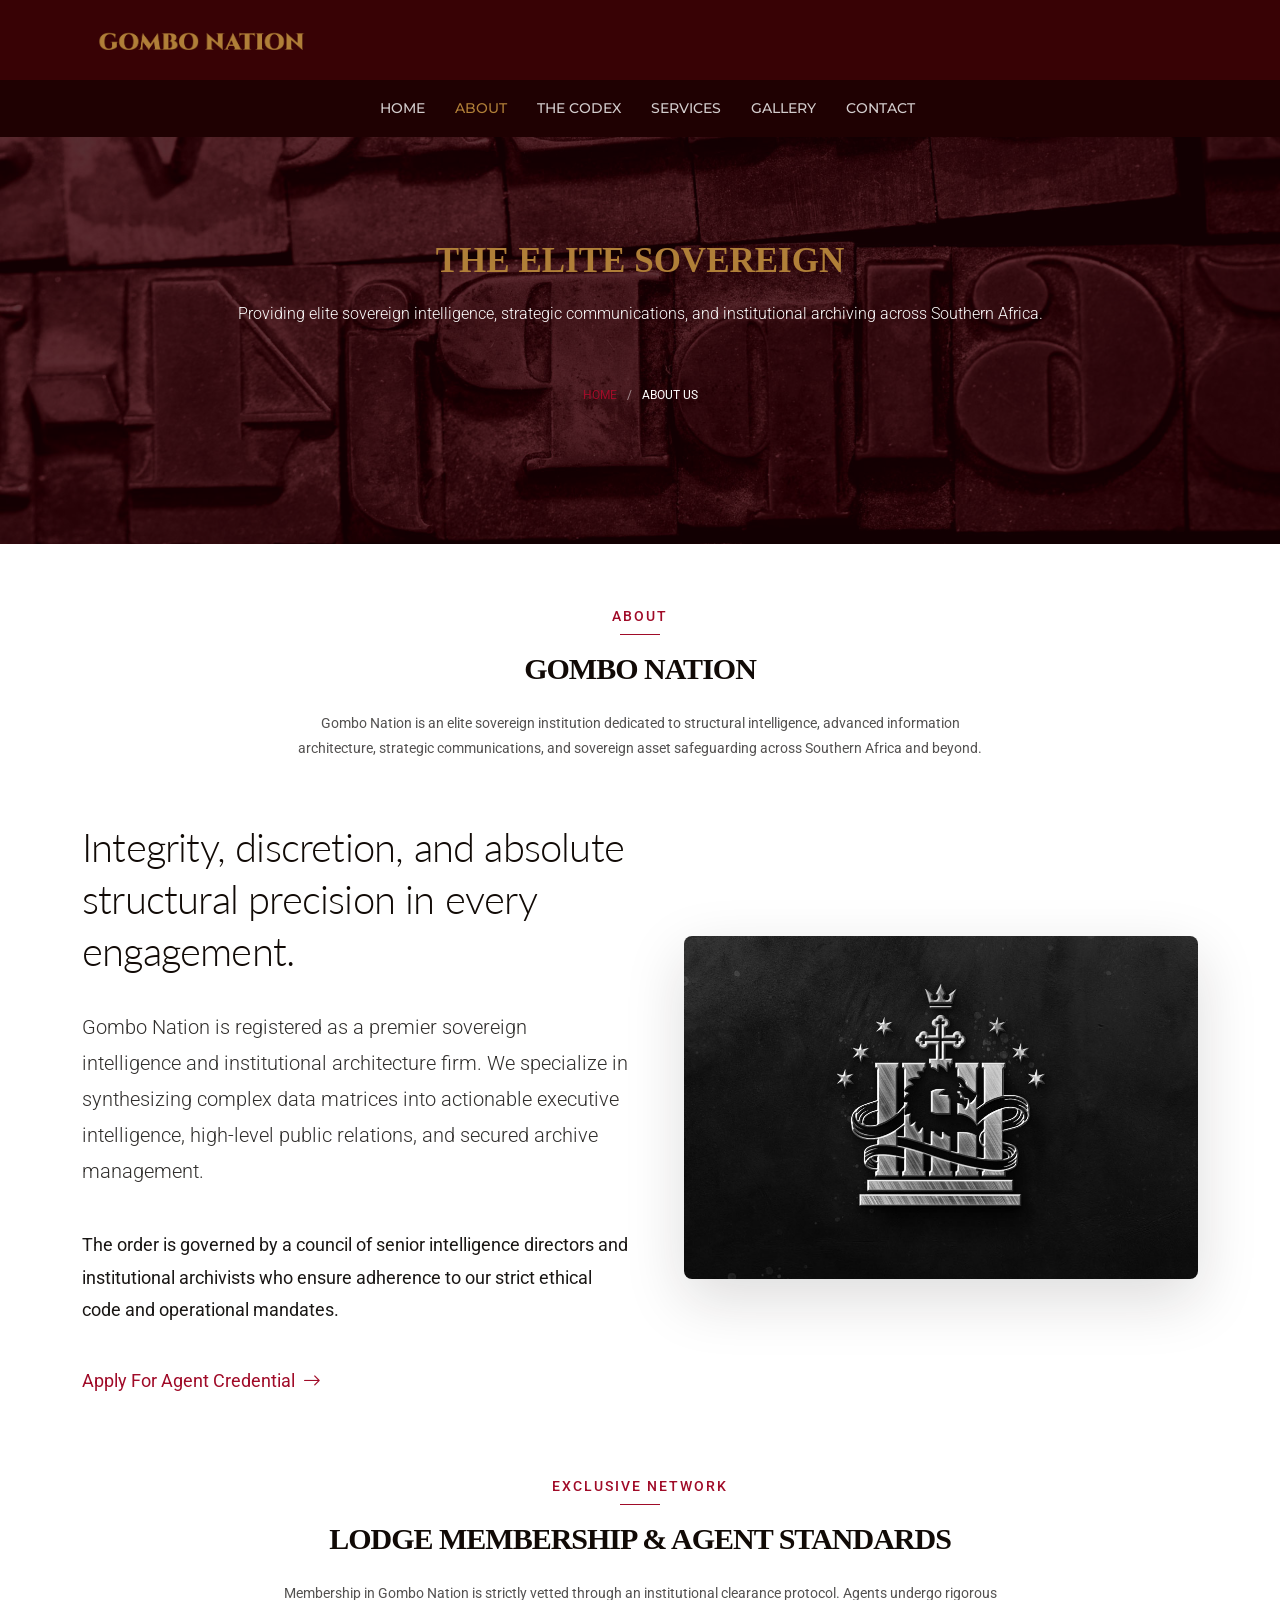
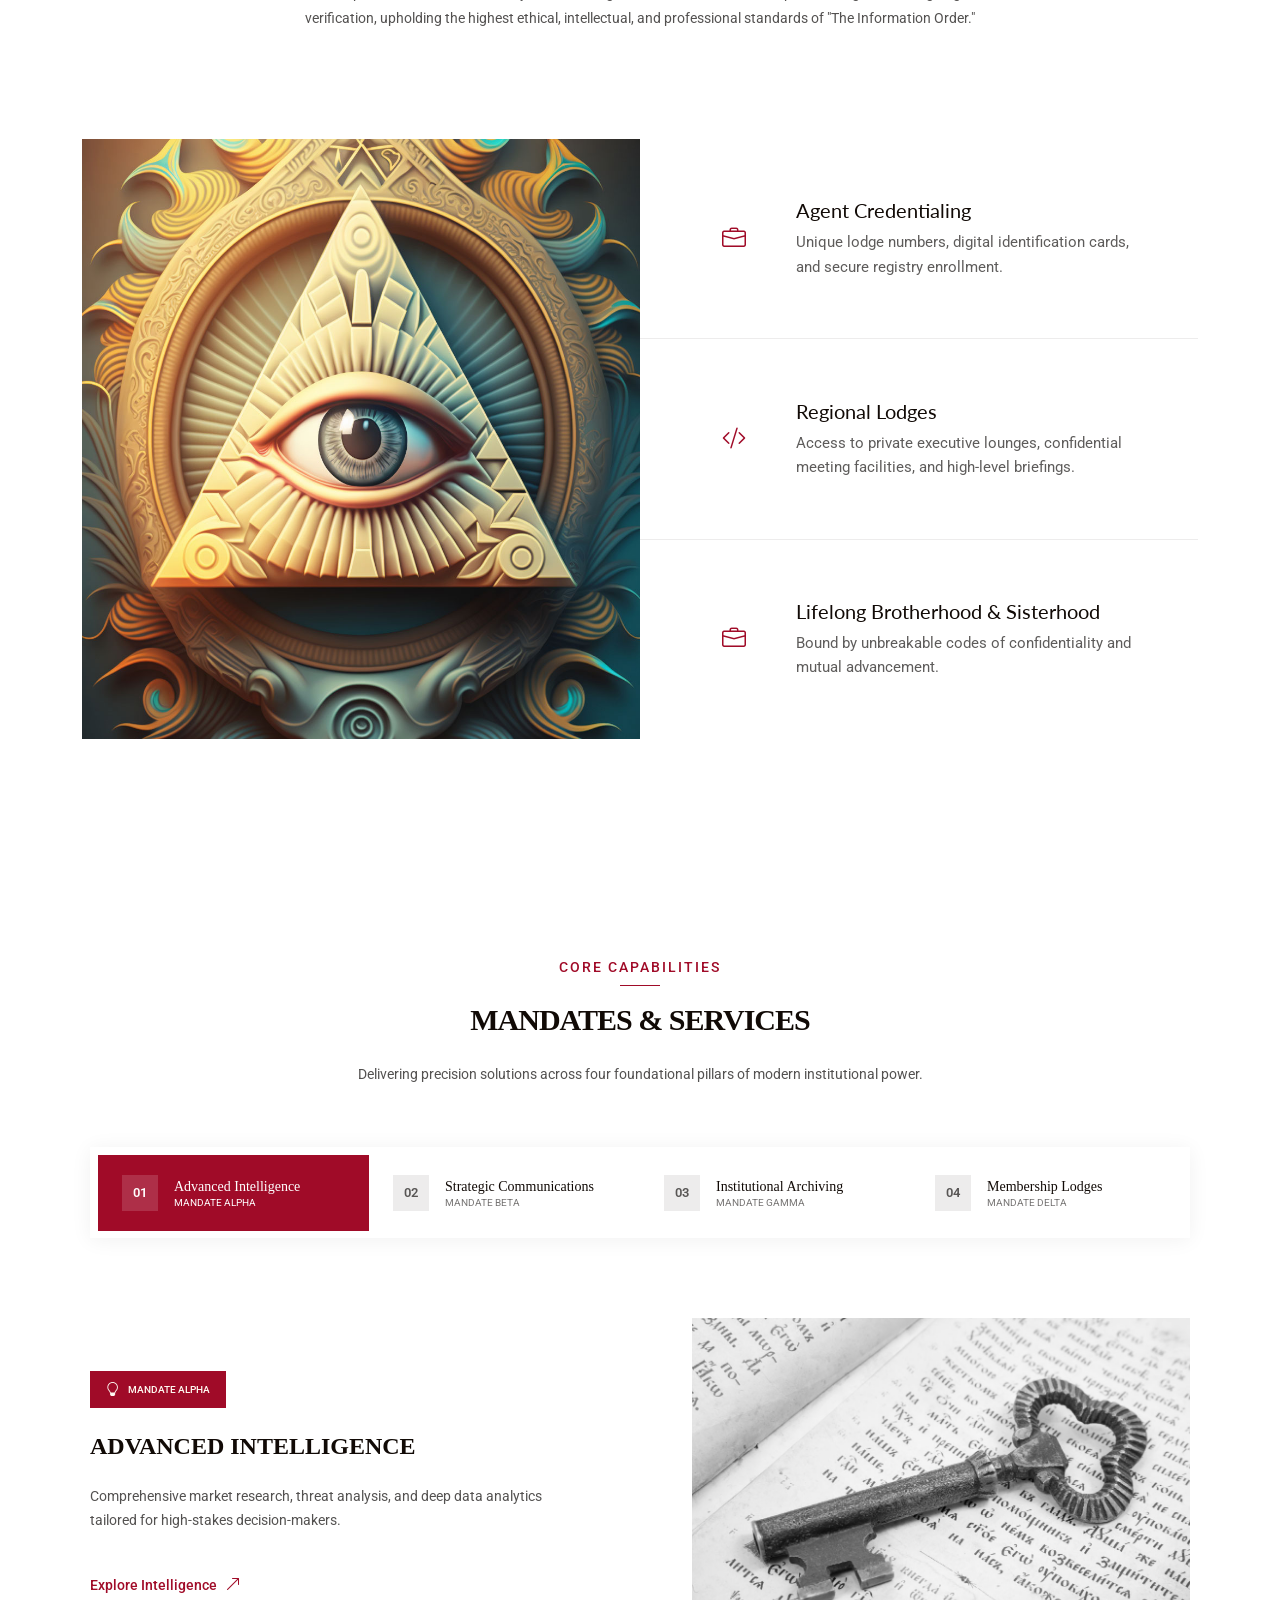
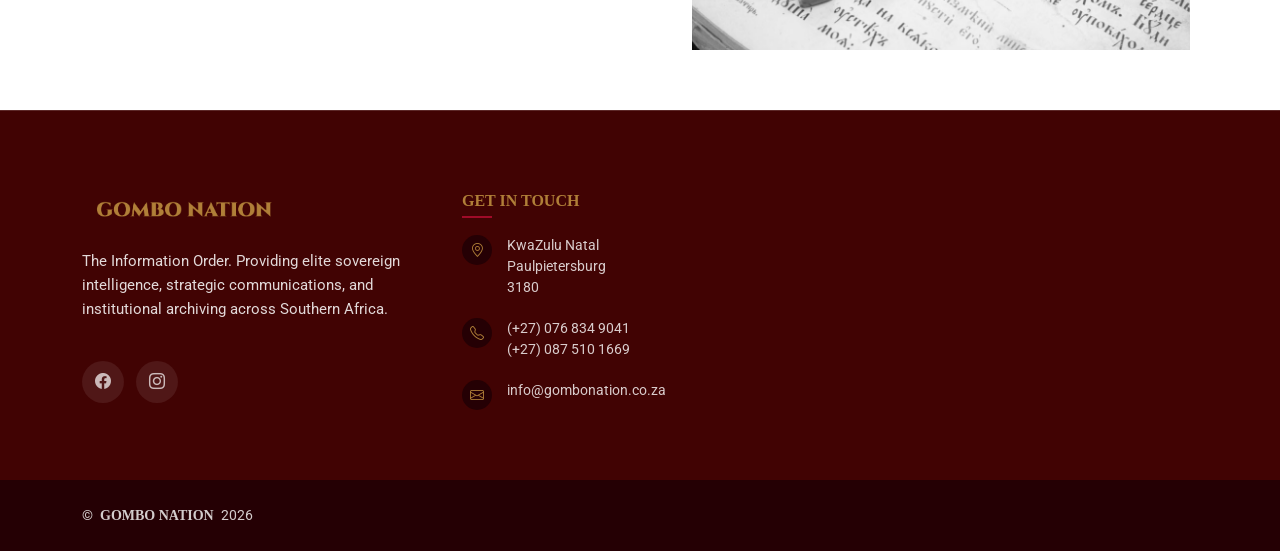
==== commit 803b0bbd: "second version install" ====
--- a/about.html
+++ b/about.html
@@ -38,6 +38,13 @@
         <a href="index.html" class="logo d-flex align-items-center">
           <img src="assets/img/gnation-workmark.png" alt="gombo-nation-logo">
         </a>
+
+        <!-- <div class="d-flex align-items-center">
+         <a href="index.html" class="logo d-flex align-items-center">
+          <img src="assets/img/gombo-nation-official-png-logo.png" alt="gombo-nation-logo">
+        </a>
+        </div> -->
+
       </div>
 
     </div>
@@ -48,6 +55,9 @@
           <ul>
             <li><a href="index.html">Home</a></li>
             <li><a href="about.html" class="active">About</a></li>
+            <li><a href="the-codex.html">The Codex</a></li>
+            <li><a href="services.html">Services</a></li>
+            <li><a href="gallery.html">Gallery</a></li>
             <li><a href="contact.html">Contact</a></li>
           </ul>
           <i class="mobile-nav-toggle d-xl-none bi bi-list"></i>
@@ -62,8 +72,8 @@
     <!-- Page Title -->
     <div class="page-title dark-background" data-aos="fade" style="background-image: url(assets/img/gnation-brand-bg-2.jpg);">
       <div class="container position-relative">
-        <h1>About Us</h1>
-        <p>Esse dolorum voluptatum ullam est sint nemo et est ipsa porro placeat quibusdam quia assumenda numquam molestias.</p>
+        <h1>The Elite Sovereign</h1>
+        <p>Providing elite sovereign intelligence, strategic communications, and institutional archiving across Southern Africa.</p>
         
         <nav class="breadcrumbs">
           <ol>
@@ -81,8 +91,8 @@
       <!-- Section Title -->
       <div class="container section-title" data-aos="fade-up">
         <span class="subtitle">About</span>
-        <h2>About</h2>
-        <p>Necessitatibus eius consequatur ex aliquid fuga eum quidem sint consectetur velit. Sed ut perspiciatis unde omnis iste natus error sit voluptatem accusantium doloremque laudantium totam rem aperiam</p>
+        <h2>Gombo Nation</h2>
+        <p>Gombo Nation is an elite sovereign institution dedicated to structural intelligence, advanced information architecture, strategic communications, and sovereign asset safeguarding across Southern Africa and beyond.</p>
       </div><!-- End Section Title -->
 
       <div class="container" data-aos="fade-up" data-aos-delay="100">
@@ -90,26 +100,13 @@
         <div class="row align-items-center">
           <div class="col-lg-6" data-aos="fade-right" data-aos-delay="200">
             <div class="content">
-              <h2>Crafting meaningful experiences through thoughtful design and innovative solutions</h2>
-              <p class="lead">We believe in the power of purposeful creation, where every detail serves a greater vision and every project becomes a testament to our commitment to excellence.</p>
-              <p>Our journey began with a simple philosophy: to transform ideas into reality through meticulous attention to detail and an unwavering dedication to quality. Today, we continue to push boundaries while staying true to our core values of authenticity, innovation, and meaningful impact.</p>
-              <div class="stats-wrapper">
-                <div class="stat-item">
-                  <span class="number purecounter" data-purecounter-start="0" data-purecounter-end="8" data-purecounter-duration="1"></span>
-                  <span class="label">Years of Excellence</span>
-                </div>
-                <div class="stat-item">
-                  <span class="number purecounter" data-purecounter-start="0" data-purecounter-end="150" data-purecounter-duration="1"></span>
-                  <span class="label">Projects Completed</span>
-                </div>
-                <div class="stat-item">
-                  <span class="number purecounter" data-purecounter-start="0" data-purecounter-end="12" data-purecounter-duration="1"></span>
-                  <span class="label">Team Members</span>
-                </div>
-              </div>
+              <h2>Integrity, discretion, and absolute structural precision in every engagement.</h2>
+              <p class="lead">Gombo Nation is registered as a premier sovereign intelligence and institutional architecture firm. We specialize in synthesizing complex data matrices into actionable executive intelligence, high-level public relations, and secured archive management.</p>
+              <p>The order is governed by a council of senior intelligence directors and institutional archivists who ensure adherence to our strict ethical code and operational mandates.</p>
+             
               <div class="cta-wrapper">
-                <a href="#" class="btn-link">
-                  Discover our story
+                <a href="mailto:info@gombonation.co.za" class="btn-link">
+                  Apply For Agent Credential
                   <i class="bi bi-arrow-right"></i>
                 </a>
               </div>
@@ -118,15 +115,7 @@
 
           <div class="col-lg-6" data-aos="fade-left" data-aos-delay="300">
             <div class="image-wrapper">
-              <img src="assets/img/about/about-1.webp" alt="About us" class="img-fluid">
-              <div class="floating-element">
-                <div class="quote-content">
-                  <blockquote>
-                    "Excellence is never an accident. It is always the result of high intention, sincere effort, and intelligent execution."
-                  </blockquote>
-                  <cite>— Aristotle</cite>
-                </div>
-              </div>
+              <img src="assets/img/about-1.jpg" alt="About us" class="img-fluid">
             </div>
           </div>
         </div>
@@ -140,9 +129,9 @@
 
       <!-- Section Title -->
       <div class="container section-title" data-aos="fade-up">
-        <span class="subtitle">Services</span>
-        <h2>Our Services</h2>
-        <p>Necessitatibus eius consequatur ex aliquid fuga eum quidem sint consectetur velit</p>
+        <span class="subtitle">Exclusive Network</span>
+        <h2>Lodge Membership & Agent Standards</h2>
+        <p>Membership in Gombo Nation is strictly vetted through an institutional clearance protocol. Agents undergo rigorous verification, upholding the highest ethical, intellectual, and professional standards of "The Information Order."</p>
       </div><!-- End Section Title -->
 
       <div class="container" data-aos="fade-up" data-aos-delay="100">
@@ -152,14 +141,14 @@
             <div class="col-lg-6">
               <div class="featured-service" data-aos="fade-right" data-aos-delay="200">
                 <div class="service-image">
-                  <img src="assets/img/services/services-3.webp" alt="Featured Service" class="img-fluid">
+                  <img src="assets/img/network-1.jpg" alt="Featured Service" class="img-fluid">
                 </div>
                 <div class="service-overlay">
                   <div class="overlay-content">
-                    <h3>Digital Transformation</h3>
-                    <p>Revolutionizing businesses through cutting-edge technology solutions and strategic digital initiatives.</p>
-                    <a href="service-details.html" class="service-link">
-                      <span>Discover More</span>
+                    <h3>The Order Transformation</h3>
+                    <p>Rooted in rigorous discipline, sovereign governance, and elite data orchestration, we operate at the intersection of high strategy and institutional defense.</p>
+                    <a href="mailto:info@gombonation.co.za" class="service-link">
+                      <span>Apply For Agent Credential</span>
                       <i class="bi bi-arrow-right"></i>
                     </a>
                   </div>
@@ -171,11 +160,11 @@
 
                 <div class="service-item" data-aos="fade-left" data-aos-delay="100">
                   <div class="service-icon">
-                    <i class="bi bi-palette"></i>
+                    <i class="bi bi-briefcase"></i>
                   </div>
                   <div class="service-content">
-                    <h4><a href="service-details.html">Brand Strategy</a></h4>
-                    <p>Crafting compelling brand narratives that resonate with your target audience and establish market leadership.</p>
+                    <h4><a href="#">Agent Credentialing</a></h4>
+                    <p>Unique lodge numbers, digital identification cards, and secure registry enrollment.</p>
                   </div>
                 </div>
 
@@ -184,74 +173,23 @@
                     <i class="bi bi-code-slash"></i>
                   </div>
                   <div class="service-content">
-                    <h4><a href="service-details.html">Technical Development</a></h4>
-                    <p>Building scalable solutions with modern technologies that drive efficiency and enhance user experiences.</p>
+                    <h4><a href="service-details.html">Regional Lodges</a></h4>
+                    <p>Access to private executive lounges, confidential meeting facilities, and high-level briefings.</p>
                   </div>
                 </div>
 
                 <div class="service-item" data-aos="fade-left" data-aos-delay="300">
                   <div class="service-icon">
-                    <i class="bi bi-graph-up-arrow"></i>
+                    <i class="bi bi-briefcase"></i>
                   </div>
                   <div class="service-content">
-                    <h4><a href="service-details.html">Growth Analytics</a></h4>
-                    <p>Leveraging data-driven insights to optimize performance and accelerate sustainable business growth.</p>
-                  </div>
-                </div>
-
-              </div>
-            </div>
-          </div>
-        </div>
-
-        <div class="additional-services mt-5">
-          <div class="row g-5">
-
-            <div class="col-lg-4" data-aos="fade-up" data-aos-delay="100">
-              <div class="service-card">
-                <div class="card-image">
-                  <img src="assets/img/services/services-7.webp" alt="Consulting Services" class="img-fluid">
-                </div>
-                <div class="card-body">
-                  <h5><a href="service-details.html">Strategic Consulting</a></h5>
-                  <p>Expert guidance to navigate complex business challenges and identify new opportunities for sustainable growth and market expansion.</p>
-                  <a href="service-details.html" class="read-more">
-                    Learn More <i class="bi bi-arrow-right"></i>
-                  </a>
-                </div>
-              </div>
-            </div>
-
-            <div class="col-lg-4" data-aos="fade-up" data-aos-delay="200">
-              <div class="service-card">
-                <div class="card-image">
-                  <img src="assets/img/services/services-9.webp" alt="Digital Marketing" class="img-fluid">
-                </div>
-                <div class="card-body">
-                  <h5><a href="service-details.html">Digital Marketing</a></h5>
-                  <p>Comprehensive marketing strategies that amplify your online presence and drive meaningful engagement across all digital channels.</p>
-                  <a href="service-details.html" class="read-more">
-                    Learn More <i class="bi bi-arrow-right"></i>
-                  </a>
-                </div>
-              </div>
-            </div>
-
-            <div class="col-lg-4" data-aos="fade-up" data-aos-delay="300">
-              <div class="service-card">
-                <div class="card-image">
-                  <img src="assets/img/services/services-11.webp" alt="Innovation Labs" class="img-fluid">
-                </div>
-                <div class="card-body">
-                  <h5><a href="service-details.html">Innovation Labs</a></h5>
-                  <p>Experimental environments where breakthrough ideas come to life through rapid prototyping and collaborative innovation processes.</p>
-                  <a href="service-details.html" class="read-more">
-                    Learn More <i class="bi bi-arrow-right"></i>
-                  </a>
-                </div>
-              </div>
-            </div>
-
+                    <h4><a href="service-details.html">Lifelong Brotherhood & Sisterhood</a></h4>
+                    <p>Bound by unbreakable codes of confidentiality and mutual advancement.</p>
+                  </div>
+                </div>
+
+              </div>
+            </div>
           </div>
         </div>
 
@@ -438,7 +376,7 @@
             <a href="index.html" class="logo d-flex align-items-center mb-4">
              <img src="assets/img/gnation-workmark.png" style="width:200px;" alt="gombo-nation-logo">
             </a>
-            <p class="mb-4">Vestibulum ante ipsum primis in faucibus orci luctus et ultrices posuere cubilia curae. Donec velit neque auctor sit amet aliquam vel ullamcorper sit amet ligula.</p>
+            <p class="mb-4">The Information Order. Providing elite sovereign intelligence, strategic communications, and institutional archiving across Southern Africa.</p>
           
            <div class="social-links">
               <a href="#"><i class="bi bi-facebook"></i></a>
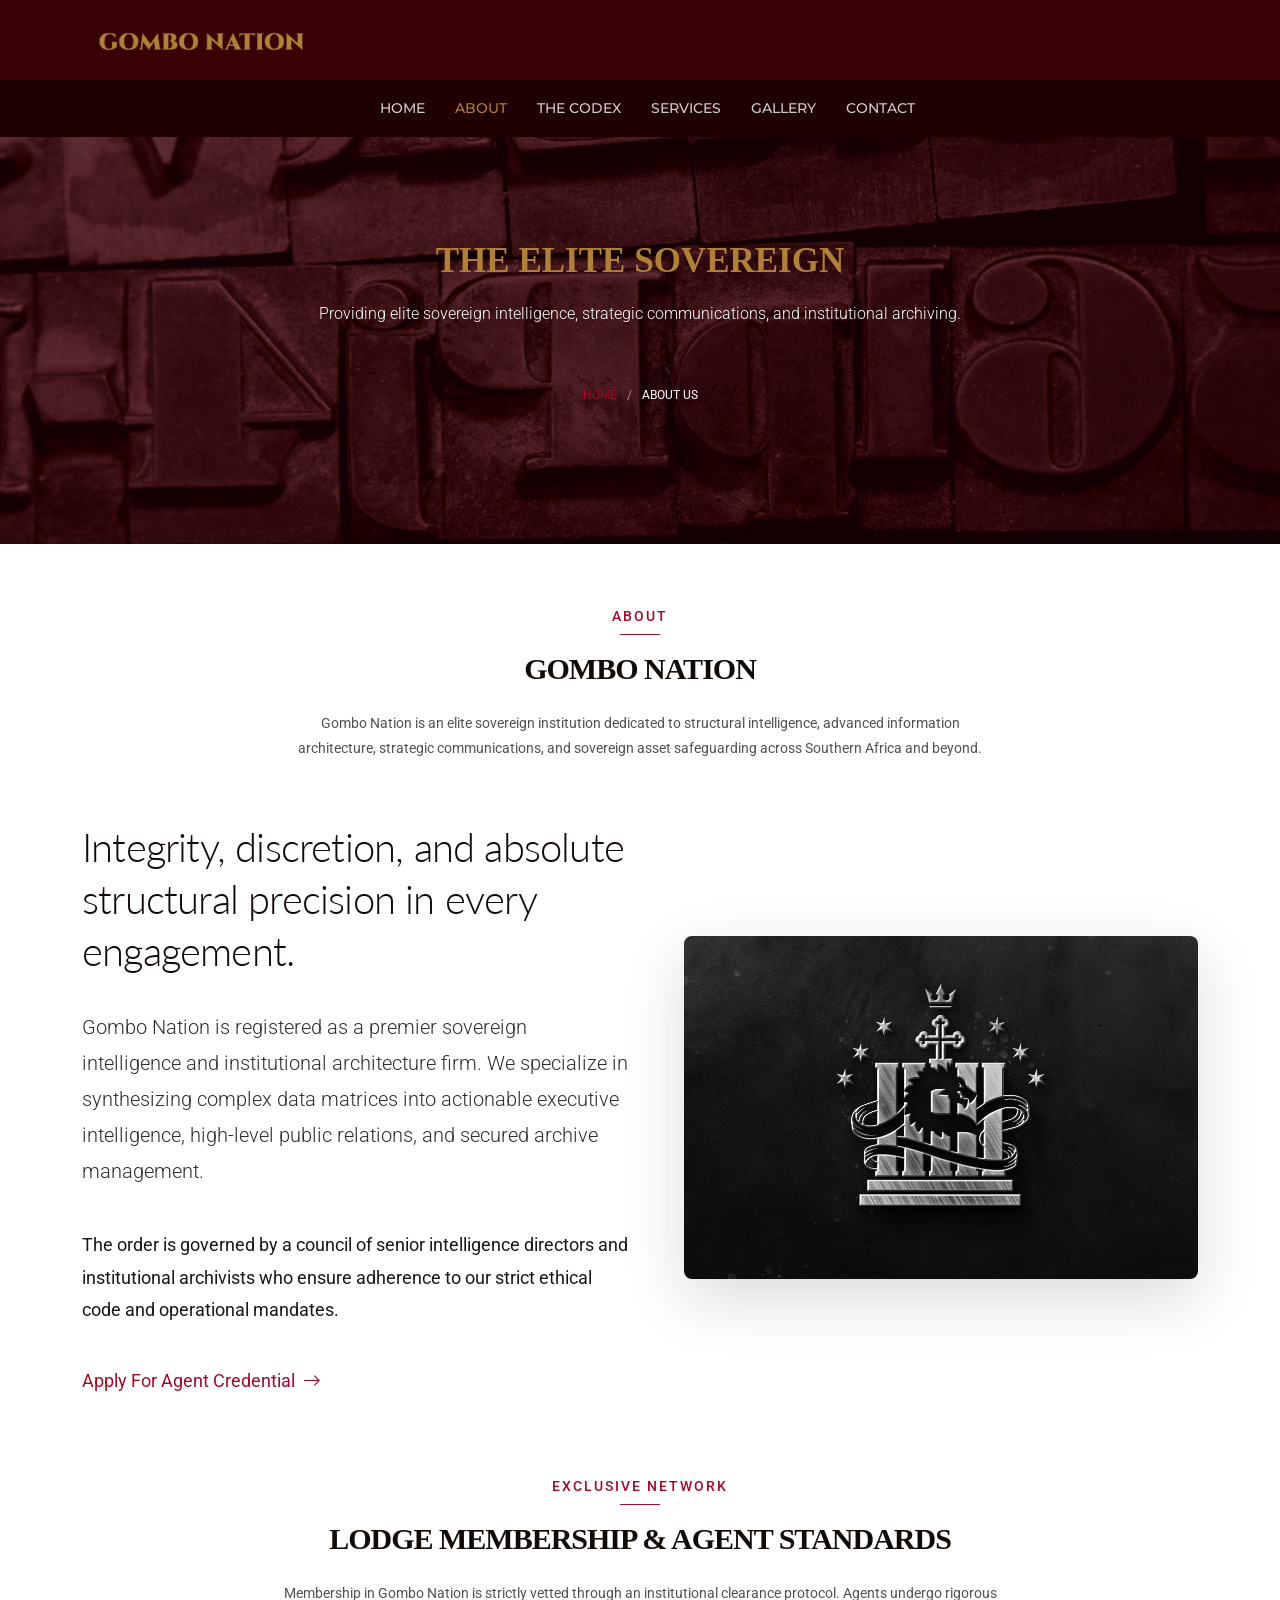
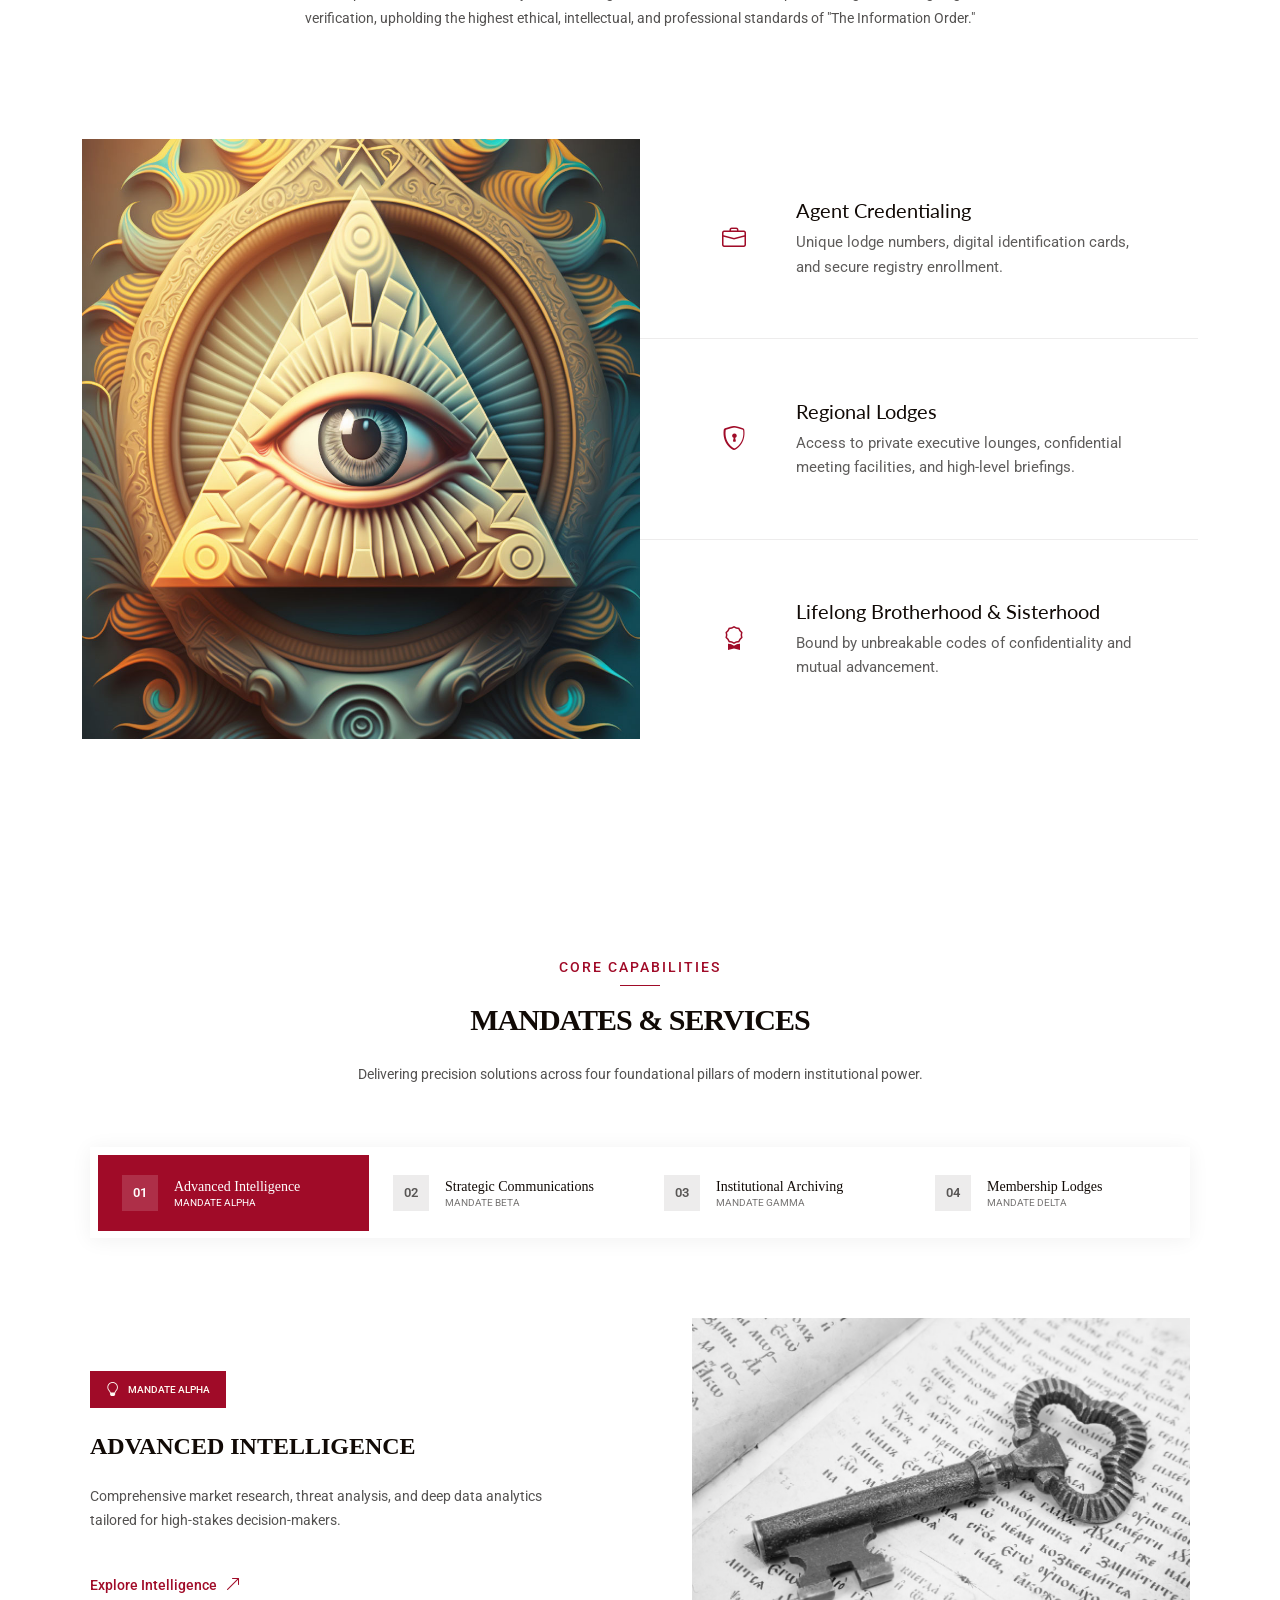
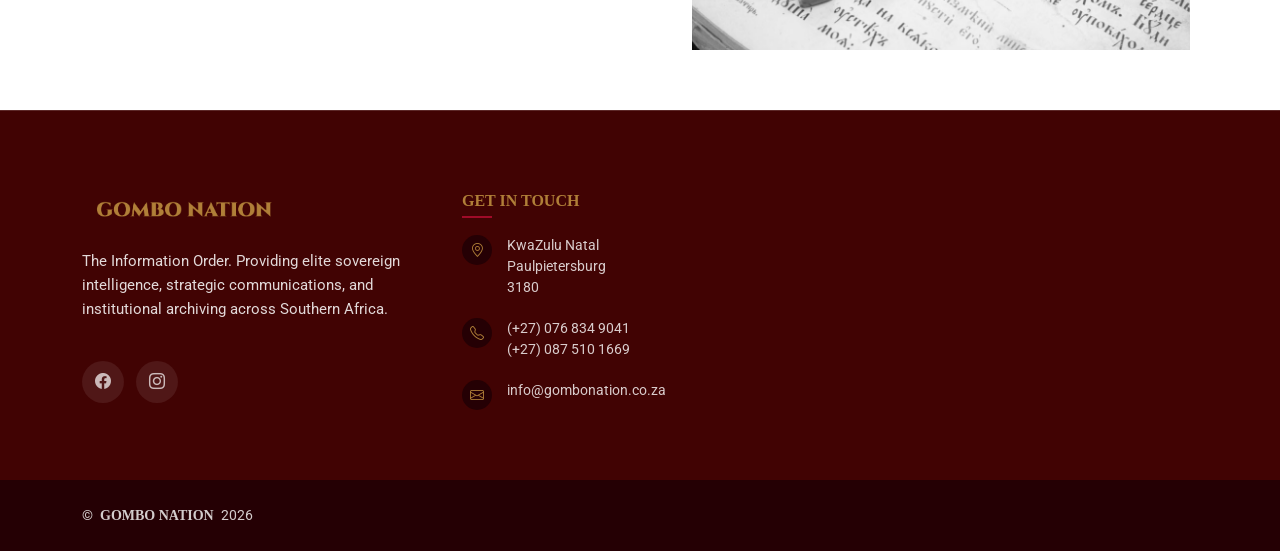
==== commit 9398b2f5: "version three install" ====
--- a/about.html
+++ b/about.html
@@ -73,7 +73,7 @@
     <div class="page-title dark-background" data-aos="fade" style="background-image: url(assets/img/gnation-brand-bg-2.jpg);">
       <div class="container position-relative">
         <h1>The Elite Sovereign</h1>
-        <p>Providing elite sovereign intelligence, strategic communications, and institutional archiving across Southern Africa.</p>
+        <p>Providing elite sovereign intelligence, strategic communications, and institutional archiving.</p>
         
         <nav class="breadcrumbs">
           <ol>
@@ -170,7 +170,7 @@
 
                 <div class="service-item" data-aos="fade-left" data-aos-delay="200">
                   <div class="service-icon">
-                    <i class="bi bi-code-slash"></i>
+                    <i class="bi bi-shield-lock"></i>
                   </div>
                   <div class="service-content">
                     <h4><a href="service-details.html">Regional Lodges</a></h4>
@@ -180,7 +180,7 @@
 
                 <div class="service-item" data-aos="fade-left" data-aos-delay="300">
                   <div class="service-icon">
-                    <i class="bi bi-briefcase"></i>
+                    <i class="bi bi-award"></i>
                   </div>
                   <div class="service-content">
                     <h4><a href="service-details.html">Lifelong Brotherhood & Sisterhood</a></h4>
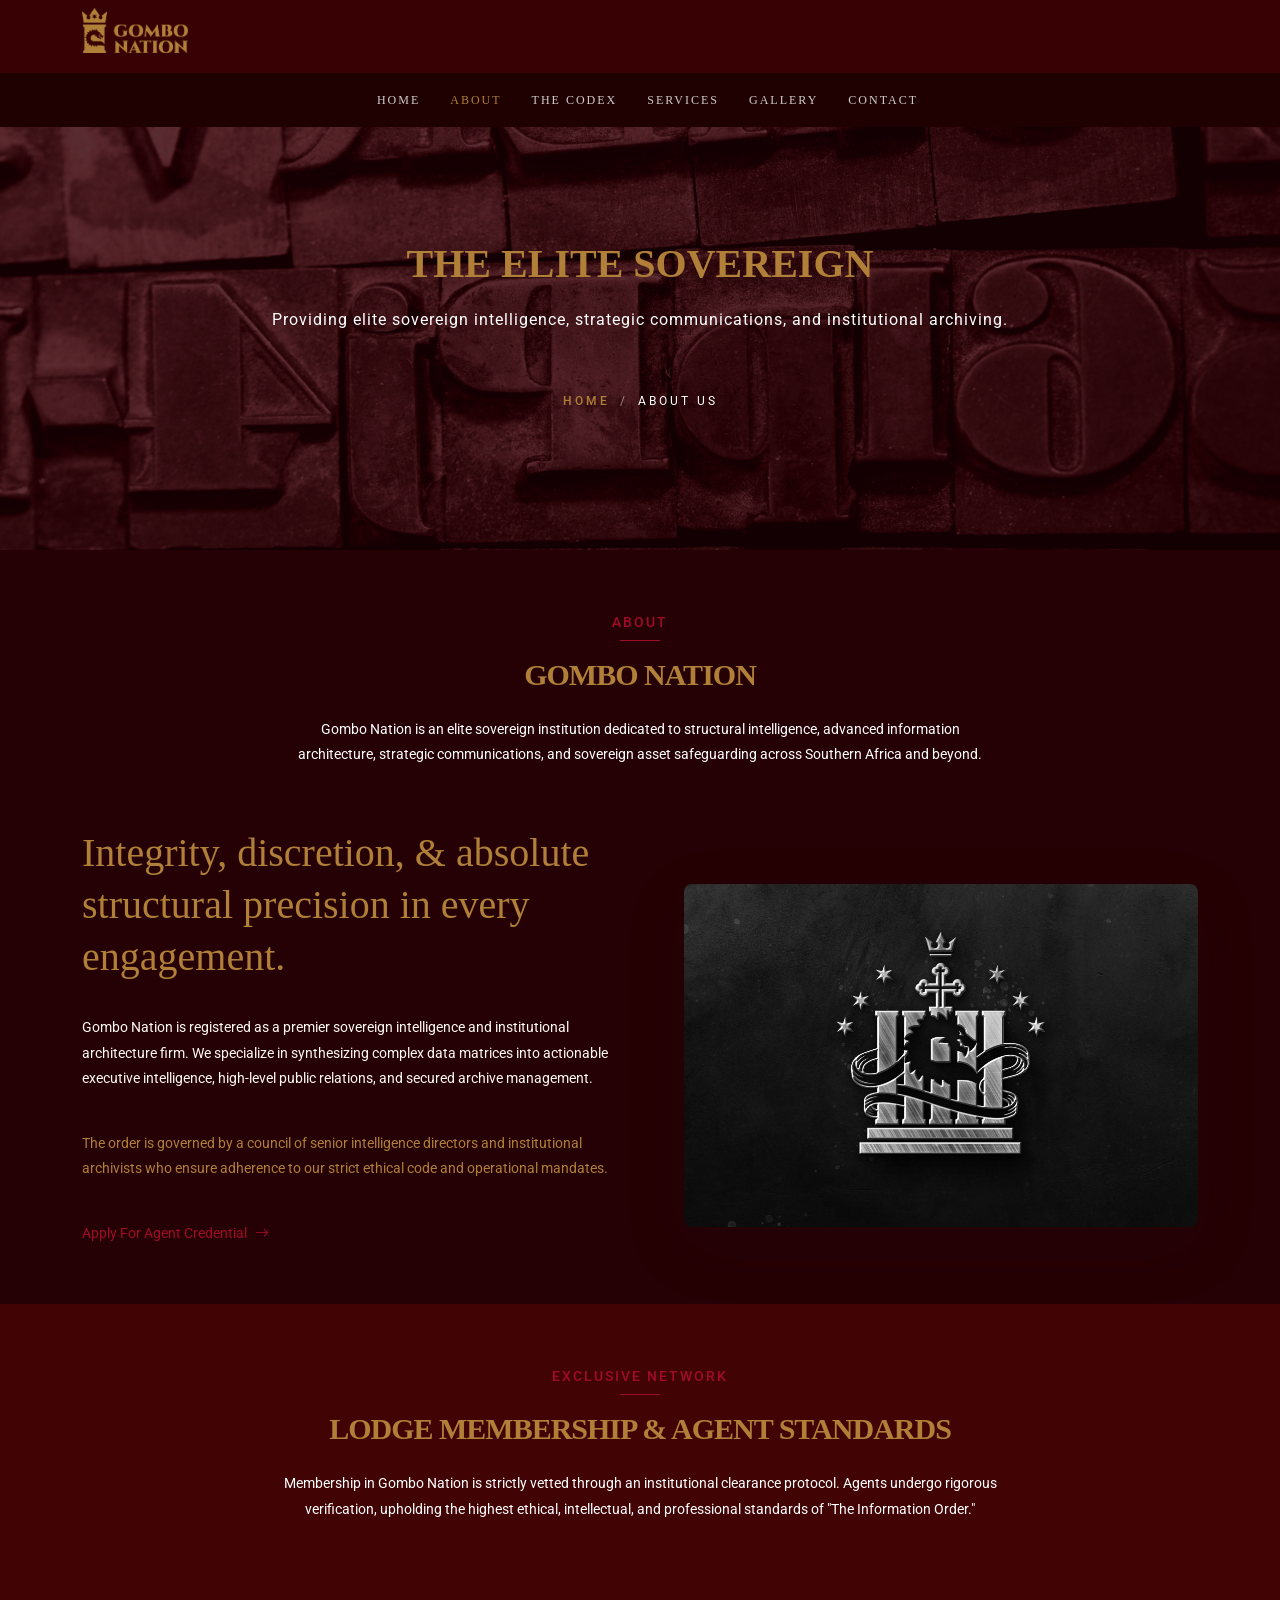
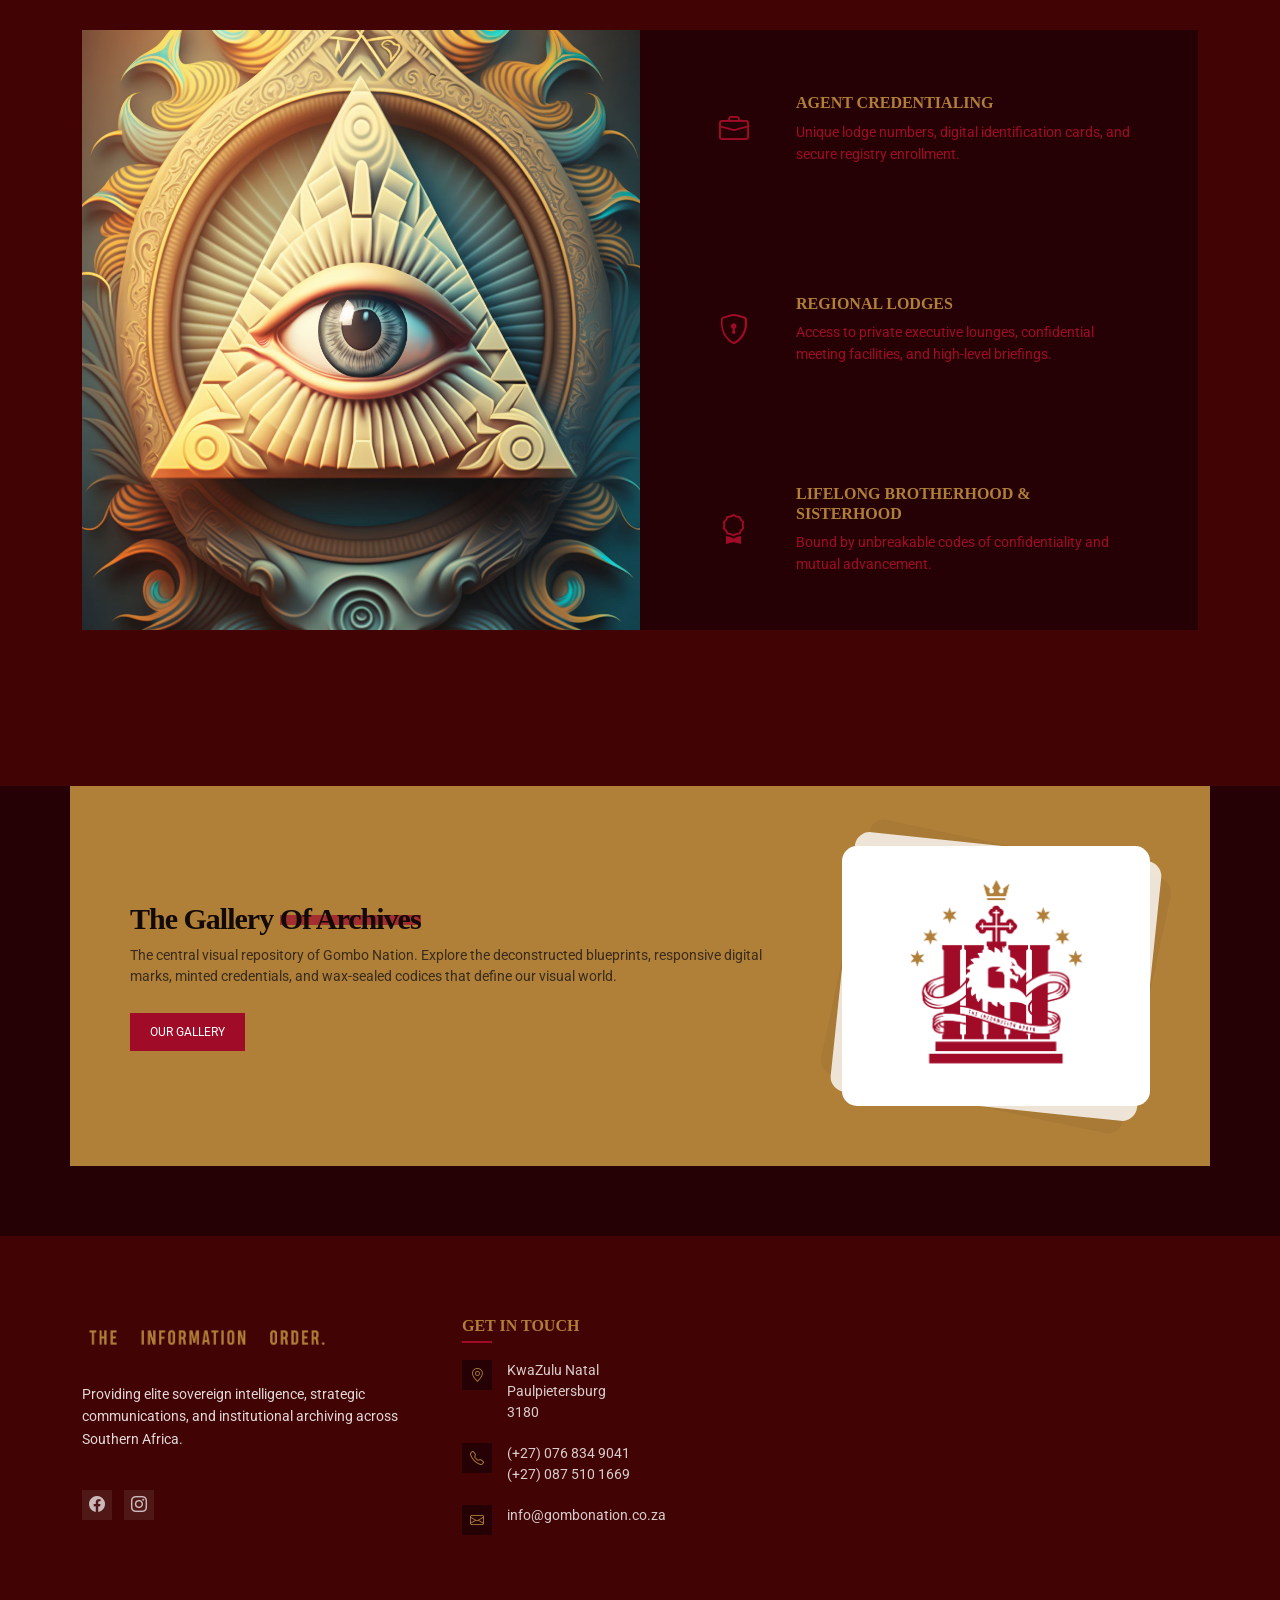
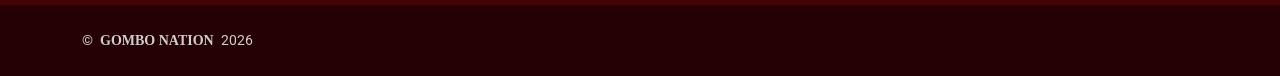
==== commit 00c1dcf8: "now exclusive" ====
--- a/about.html
+++ b/about.html
@@ -36,7 +36,7 @@
 
       <div class="top-row d-flex align-items-center justify-content-between">
         <a href="index.html" class="logo d-flex align-items-center">
-          <img src="assets/img/gnation-workmark.png" alt="gombo-nation-logo">
+          <img src="assets/img/gombo-nation-web-logo.png" alt="gombo-nation-logo">
         </a>
 
         <!-- <div class="d-flex align-items-center">
@@ -91,8 +91,8 @@
       <!-- Section Title -->
       <div class="container section-title" data-aos="fade-up">
         <span class="subtitle">About</span>
-        <h2>Gombo Nation</h2>
-        <p>Gombo Nation is an elite sovereign institution dedicated to structural intelligence, advanced information architecture, strategic communications, and sovereign asset safeguarding across Southern Africa and beyond.</p>
+        <h2 style="color:#b07f38;">Gombo Nation</h2>
+        <p style="font-size: 14px;color:#ffffff;">Gombo Nation is an elite sovereign institution dedicated to structural intelligence, advanced information architecture, strategic communications, and sovereign asset safeguarding across Southern Africa and beyond.</p>
       </div><!-- End Section Title -->
 
       <div class="container" data-aos="fade-up" data-aos-delay="100">
@@ -100,7 +100,7 @@
         <div class="row align-items-center">
           <div class="col-lg-6" data-aos="fade-right" data-aos-delay="200">
             <div class="content">
-              <h2>Integrity, discretion, and absolute structural precision in every engagement.</h2>
+              <h2>Integrity, discretion, & absolute structural precision in every engagement.</h2>
               <p class="lead">Gombo Nation is registered as a premier sovereign intelligence and institutional architecture firm. We specialize in synthesizing complex data matrices into actionable executive intelligence, high-level public relations, and secured archive management.</p>
               <p>The order is governed by a council of senior intelligence directors and institutional archivists who ensure adherence to our strict ethical code and operational mandates.</p>
              
@@ -130,8 +130,8 @@
       <!-- Section Title -->
       <div class="container section-title" data-aos="fade-up">
         <span class="subtitle">Exclusive Network</span>
-        <h2>Lodge Membership & Agent Standards</h2>
-        <p>Membership in Gombo Nation is strictly vetted through an institutional clearance protocol. Agents undergo rigorous verification, upholding the highest ethical, intellectual, and professional standards of "The Information Order."</p>
+        <h2 style="color:#b07f38;">Lodge Membership & Agent Standards</h2>
+        <p style="color:#ffffff;">Membership in Gombo Nation is strictly vetted through an institutional clearance protocol. Agents undergo rigorous verification, upholding the highest ethical, intellectual, and professional standards of "The Information Order."</p>
       </div><!-- End Section Title -->
 
       <div class="container" data-aos="fade-up" data-aos-delay="100">
@@ -197,176 +197,30 @@
 
     </section><!-- /Services Section -->
 
-    <!-- Features Section -->
-    <section id="features" class="features section">
-
-      <!-- Section Title -->
-      <div class="container section-title" data-aos="fade-up">
-        <span class="subtitle">Core Capabilities</span>
-        <h2>Mandates & Services</h2>
-        <p>Delivering precision solutions across four foundational pillars of modern institutional power.</p>
-      </div><!-- End Section Title -->
-
-      <div class="container" data-aos="fade-up" data-aos-delay="100">
-
-        <div class="tabs-wrapper">
-          <div class="tabs-header" data-aos="fade-up" data-aos-delay="200">
-            <ul class="nav nav-tabs">
-              <li class="nav-item">
-                <a class="nav-link active show" data-bs-toggle="tab" data-bs-target="#features-tab-1">
-                  <div class="tab-content-preview">
-                    <span class="tab-number">01</span>
-                    <div class="tab-text">
-                      <h6>Advanced Intelligence</h6>
-                      <small>Mandate Alpha</small>
-                    </div>
-                  </div>
-                </a>
-              </li>
-              <li class="nav-item">
-                <a class="nav-link" data-bs-toggle="tab" data-bs-target="#features-tab-2">
-                  <div class="tab-content-preview">
-                    <span class="tab-number">02</span>
-                    <div class="tab-text">
-                      <h6>Strategic Communications</h6>
-                      <small>Mandate Beta</small>
-                    </div>
-                  </div>
-                </a>
-              </li>
-              <li class="nav-item">
-                <a class="nav-link" data-bs-toggle="tab" data-bs-target="#features-tab-3">
-                  <div class="tab-content-preview">
-                    <span class="tab-number">03</span>
-                    <div class="tab-text">
-                      <h6>Institutional Archiving</h6>
-                      <small>Mandate Gamma</small>
-                    </div>
-                  </div>
-                </a>
-              </li>
-              <li class="nav-item">
-                <a class="nav-link" data-bs-toggle="tab" data-bs-target="#features-tab-4">
-                  <div class="tab-content-preview">
-                    <span class="tab-number">04</span>
-                    <div class="tab-text">
-                      <h6>Membership Lodges</h6>
-                      <small>Mandate Delta</small>
-                    </div>
-                  </div>
-                </a>
-              </li>
-            </ul>
-          </div>
-
-          <div class="tab-content" data-aos="fade-up" data-aos-delay="300">
-
-            <div class="tab-pane fade active show" id="features-tab-1">
-              <div class="row align-items-center">
-                <div class="col-lg-6">
-                  <div class="content-area">
-                    <div class="content-badge">
-                      <i class="bi bi-lightbulb"></i>
-                      <span>Mandate Alpha</span>
-                    </div>
-                    <h3>Advanced Intelligence</h3>
-                    <p>Comprehensive market research, threat analysis, and deep data analytics tailored for high-stakes decision-makers.</p>
-
-                    <a href="#" class="explore-link">
-                      Explore Intelligence <i class="bi bi-arrow-up-right"></i>
-                    </a>
-                  </div>
-                </div>
-                <div class="col-lg-6">
-                  <div class="visual-content">
-                    <img src="assets/img/mandates-1.jpg" alt="" class="img-fluid">
-                  </div>
-                </div>
-              </div>
-            </div>
-
-            <div class="tab-pane fade" id="features-tab-2">
-              <div class="row align-items-center">
-                <div class="col-lg-6">
-                  <div class="content-area">
-                    <div class="content-badge">
-                      <i class="bi bi-compass"></i>
-                      <span>Mandate Beta</span>
-                    </div>
-                    <h3>Strategic Communications</h3>
-                    <p>Executive brand positioning, crisis management messaging, and sovereign-grade public relations orchestration.</p>
-
-                    <a href="#" class="explore-link">
-                      View Strategy <i class="bi bi-arrow-up-right"></i>
-                    </a>
-                  </div>
-                </div>
-                <div class="col-lg-6">
-                  <div class="visual-content">
-                    <img src="assets/img/mandates-2.jpg" alt="" class="img-fluid">
-                  </div>
-                </div>
-              </div>
-            </div>
-
-            <div class="tab-pane fade" id="features-tab-3">
-              <div class="row align-items-center">
-                <div class="col-lg-6">
-                  <div class="content-area">
-                    <div class="content-badge">
-                      <i class="bi bi-speedometer2"></i>
-                      <span>Mandate Gamma</span>
-                    </div>
-                    <h3>Institutional Archiving</h3>
-                    <p>Secure document curation, historical ledger preservation, and encrypted digital vault management systems.</p>
-
-                     <a href="#" class="explore-link">
-                      Check Performance <i class="bi bi-arrow-up-right"></i>
-                    </a>
-                  </div>
-                </div>
-                <div class="col-lg-6">
-                  <div class="visual-content">
-                    <img src="assets/img/mandates-3.jpg" alt="" class="img-fluid">
-                  </div>
-                </div>
-              </div>
-            </div>
-
-            <div class="tab-pane fade" id="features-tab-4">
-              <div class="row align-items-center">
-                <div class="col-lg-6">
-                  <div class="content-area">
-                    <div class="content-badge">
-                      <i class="bi bi-puzzle"></i>
-                      <span>Mandate Delta</span>
-                    </div>
-                    <h3>Membership Lodges</h3>
-                    <p>Exclusive network administration, agent credentialing, and high-level stakeholder summits across Southern Africa.</p>
-
-                    <a href="#" class="explore-link">
-                      Start Integration <i class="bi bi-arrow-up-right"></i>
-                    </a>
-                  </div>
-                </div>
-                <div class="col-lg-6">
-                  <div class="visual-content">
-                    <img src="assets/img/mandates-4.jpg" alt="" class="img-fluid">
-                  </div>
-                </div>
-              </div>
-            </div>
-
-          </div>
-        </div>
-
-      </div>
-
-    </section><!-- /Features Section -->
+    <!-- Call To Action Section -->
+    <section id="call-to-action" class="call-to-action section">
+      <div class="container" data-aos="zoom-out">
+        <div class="row g-5">
+
+          <div class="col-lg-8 col-md-6 content d-flex flex-column justify-content-center order-last order-md-first">
+            <h3>The Gallery <em>Of Archives</em></h3>
+            <p>The central visual repository of Gombo Nation. Explore the deconstructed blueprints, responsive digital marks, minted credentials, and wax-sealed codices that define our visual world.</p>
+            <a class="cta-btn align-self-start" href="gallery.html">Our Gallery</a>
+          </div>
+
+          <div class="col-lg-4 col-md-6 order-first order-md-last d-flex align-items-center">
+            <div class="img">
+              <img src="assets/img/gombo-nation-official-logo-white.png" alt="gombo-nation-logo" class="img-fluid">
+            </div>
+          </div>
+
+        </div>
+      </div>
+    </section><!-- /Call To Action Section -->
 
   </main>
 
-   <footer id="footer" class="footer dark-background">
+  <footer id="footer" class="footer dark-background">
 
     <div class="container">
       <div class="row gy-5">
@@ -374,13 +228,13 @@
         <div class="col-lg-4">
           <div class="footer-content">
             <a href="index.html" class="logo d-flex align-items-center mb-4">
-             <img src="assets/img/gnation-workmark.png" style="width:200px;" alt="gombo-nation-logo">
+             <img src="assets/img/gnation-tagline.png" alt="gombo-nation-logo">
             </a>
-            <p class="mb-4">The Information Order. Providing elite sovereign intelligence, strategic communications, and institutional archiving across Southern Africa.</p>
+            <p class="mb-4">Providing elite sovereign intelligence, strategic communications, and institutional archiving across Southern Africa.</p>
           
            <div class="social-links">
-              <a href="#"><i class="bi bi-facebook"></i></a>
-              <a href="#"><i class="bi bi-instagram"></i></a>
+              <a href="https://facebook.com/gombonation" target="_blank"><i class="bi bi-facebook"></i></a>
+              <a href="https://instagram.com/gombonation" target="_blank"><i class="bi bi-instagram"></i></a>
             </div>
           </div>
         </div>
--- a/assets/css/main.css
+++ b/assets/css/main.css
@@ -90,7 +90,7 @@
   background-color: #380205;
   transition: all 0.5s;
   z-index: 997;
-  padding: 20px 0 0 0;
+  padding: 8px 0 0 0;
 }
 
 .header .top-row {
@@ -102,7 +102,7 @@
 }
 
 .header .top-row .logo img {
-  max-height: 40px;
+  max-height: 45px;
   margin-right: 10px;
 }
 
@@ -176,8 +176,9 @@
   .navmenu a:focus {
     color: var(--nav-color);
     padding: 18px 15px;
-    font-size: 14px;
-    font-family: var(--nav-font);
+    font-size: 12px;
+    letter-spacing: 2px;
+    font-family: Georgia, 'Times New Roman', Times, serif;
     text-transform: uppercase;
     font-weight: 500;
     display: flex;
@@ -264,6 +265,12 @@
 
 /* Navmenu - Mobile */
 @media (max-width: 1199px) {
+
+  .header .top-row .logo img {
+    max-height: 45px;
+    margin-right: 10px;
+  }
+
   .mobile-nav-toggle {
     color: var(--nav-color);
     font-size: 28px;
@@ -296,9 +303,10 @@
   .navmenu a,
   .navmenu a:focus {
     color: #b07f38;
-    padding: 10px 20px;
-    font-family: var(--nav-font);
+    padding: 20px 20px;
+    font-family: Georgia, 'Times New Roman', Times, serif;
     text-transform: uppercase;
+    letter-spacing: 3px;
     font-size: 14px;
     font-weight: 500;
     display: flex;
@@ -399,7 +407,6 @@
   font-size: 14px;
   padding: 80px 0 0;
   position: relative;
-  border-top: 1px solid color-mix(in srgb, var(--default-color), transparent 85%);
 }
 
 .footer .footer-content .logo {
@@ -414,10 +421,15 @@
   font-family: var(--heading-font);
 }
 
+.footer .footer-content .logo img {
+  width: 250px;
+}
+
 .footer .footer-content p {
-  font-size: 15px;
+  font-size: 14px;
   line-height: 1.6;
   color: color-mix(in srgb, var(--default-color), transparent 15%);
+  text-align: left;
 }
 
 .footer .newsletter-form {
@@ -534,7 +546,7 @@
 }
 
 .footer .footer-links ul a i {
-  margin-right: 8px;
+  margin-right: 15px;
   font-size: 12px;
   color: var(--accent-color);
 }
@@ -549,7 +561,6 @@
   width: 30px;
   height: 30px;
   background-color: #250004;
-  border-radius: 50%;
   display: flex;
   align-items: center;
   justify-content: center;
@@ -577,14 +588,13 @@
 }
 
 .footer .social-links a {
-  width: 42px;
-  height: 42px;
+  width: 30px;
+  height: 30px;
   background-color: color-mix(in srgb, var(--default-color), transparent 92%);
   color: color-mix(in srgb, var(--default-color), transparent 30%);
   display: flex;
   align-items: center;
   justify-content: center;
-  border-radius: 50%;
   transition: 0.3s;
   text-decoration: none;
 }
@@ -809,7 +819,7 @@
 
 .page-title h1 {
   color: #b07f38;
-  font-size: 35px;
+  font-size: 40px;
   font-weight: 600;
   margin-top: 40px;
   margin-bottom: 20px;
@@ -820,6 +830,7 @@
 .page-title p {
   font-weight: 300;
   margin-bottom: 40px;
+  letter-spacing: 1px;
 }
 
 /* .page-title .statement {
@@ -838,6 +849,7 @@
   margin-top: 60px;
   margin-bottom: 60px;
   text-transform: uppercase;
+  letter-spacing: 3px;
 }
 
 .page-title .breadcrumbs ol li+li {
@@ -849,6 +861,11 @@
   display: inline-block;
   padding-right: 10px;
   color: color-mix(in srgb, var(--default-color), transparent 50%);
+}
+
+.page-title .breadcrumbs a {
+  color: #b07f38 !important;
+  font-weight: 500;
 }
 
 /*--------------------------------------------------------------
@@ -926,6 +943,7 @@
   max-width: 900px;
   margin: 0 auto;
   text-wrap: balance;
+  font-weight: 300;
 }
 
 /*--------------------------------------------------------------
@@ -1070,18 +1088,17 @@
 --------------------------------------------------------------*/
 .about {
   padding-top: 60px;
-  background-color: var(--background-color);
+  background-color: #250004;
   padding-bottom: 20px;
 }
 
 .about .content h2 {
-  font-family: var(--heading-font);
-  font-size: 2.5rem;
+  font-family: Georgia, 'Times New Roman', Times, serif;
+  font-size: 40px;
   font-weight: 300;
   line-height: 1.3;
-  color: var(--heading-color);
+  color: #b07f38;
   margin-bottom: 2rem;
-  letter-spacing: -0.02em;
 }
 
 @media (max-width: 768px) {
@@ -1091,16 +1108,16 @@
 }
 
 .about .content p {
-  font-size: 1.125rem;
+  font-size: 14px;
   line-height: 1.8;
-  color: var(--default-color);
+  color: #b07f38;
   margin-bottom: 2rem;
 }
 
 .about .content p.lead {
-  font-size: 1.25rem;
+  font-size: 14px;
   font-weight: 300;
-  color: color-mix(in srgb, var(--default-color), transparent 10%);
+  color: #fffaf2;
   margin-bottom: 2.5rem;
 }
 
@@ -1150,11 +1167,12 @@
   display: inline-flex;
   align-items: center;
   gap: 0.5rem;
-  font-size: 1.125rem;
+  font-size: 14px;
   color: var(--accent-color);
   text-decoration: none;
   font-weight: 400;
   transition: all 0.3s ease;
+  margin-bottom: 40px;
 }
 
 .about .cta-wrapper .btn-link i {
@@ -1286,6 +1304,10 @@
 /*--------------------------------------------------------------
 # Features Section
 --------------------------------------------------------------*/
+/* .features {
+ background: rgb(226, 165, 74); 
+} */
+
 .features .tabs-wrapper {
   max-width: 1100px;
   margin: 0 auto;
@@ -1743,11 +1765,11 @@
 }
 
 .features-cards .feature-icon i {
+  font-size: 30px;
+}
+
+.features-cards h3 {
   font-size: 20px;
-}
-
-.features-cards h3 {
-  font-size: 22px;
   font-weight: 700;
   margin-bottom: 1rem;
   font-family: Georgia, 'Times New Roman', Times, serif;
@@ -1902,7 +1924,6 @@
 .call-to-action .container {
   padding: 60px;
   background: #b07f38;
-  border-radius: 0px;
 }
 
 @media (max-width: 992px) {
@@ -1914,6 +1935,7 @@
 .call-to-action .content h3 {
   font-size: 30px;
   font-weight: 700;
+  letter-spacing: -1px;
   font-family: Georgia, 'Times New Roman', Times, serif !important;
 }
 
@@ -1940,12 +1962,34 @@
   font-size: 14px;
 }
 
+.call-to-action .feature-benefits li {
+  /* display: flex; */
+  list-style: none;
+  align-items: left;
+  gap: 10px;
+  margin-bottom: 20px;
+  margin-top: 20px;
+  color: var(--heading-color);
+  font-size: 14px;
+}
+
+.call-to-action .feature-benefits b {
+   text-transform: uppercase;
+   font-size: 12px;
+}
+
+.call-to-action .feature-benefits li i {
+  color: var(--accent-color);
+  font-size: 1rem;
+  padding-right: 8px;
+}
+
 .call-to-action .content .cta-btn {
   color: var(--contrast-color);
-  font-weight: 500;
-  font-size: 14px;
+  font-weight: 400;
+  font-size: 12px;
   display: inline-block;
-  padding: 12px 40px;
+  padding: 10px 20px;
   border-radius: 0px;
   transition: 0.5s;
   margin-top: 10px;
@@ -2078,6 +2122,9 @@
 /*--------------------------------------------------------------
 # Services Section
 --------------------------------------------------------------*/
+.services {
+  background: #410303;
+}
 .services .services-showcase {
   margin-bottom: 6rem;
 }
@@ -2126,14 +2173,15 @@
 }
 
 .services .services-showcase .featured-service .service-overlay .overlay-content h3 {
-  font-size: 2.5rem;
-  font-weight: 300;
+  font-size: 30px;
+  font-weight: 600;
   margin-bottom: 1rem;
   color: var(--contrast-color);
+  font-family: Georgia, 'Times New Roman', Times, serif;
 }
 
 .services .services-showcase .featured-service .service-overlay .overlay-content p {
-  font-size: 1.1rem;
+  font-size: 14px;
   line-height: 1.6;
   margin-bottom: 2rem;
   opacity: 0.9;
@@ -2141,6 +2189,7 @@
 
 .services .services-showcase .featured-service .service-overlay .overlay-content .service-link {
   display: inline-flex;
+  font-size: 16px;
   align-items: center;
   gap: 0.5rem;
   color: var(--contrast-color);
@@ -2184,6 +2233,7 @@
 }
 
 .services .services-showcase .services-list .service-item {
+  background-color: #250004;
   flex: 1;
   display: flex;
   align-items: center;
@@ -2212,18 +2262,21 @@
 }
 
 .services .services-showcase .services-list .service-item .service-icon i {
-  font-size: 1.5rem;
+  font-size: 30px;
   color: var(--accent-color);
 }
 
 .services .services-showcase .services-list .service-item .service-content h4 {
-  font-size: 1.25rem;
-  font-weight: 400;
+  font-size: 16px;
+  font-weight: 600;
   margin-bottom: 0.5rem;
+  text-transform: uppercase;
+  color: #b07f38 !important;
+  font-family: Georgia, 'Times New Roman', Times, serif;
 }
 
 .services .services-showcase .services-list .service-item .service-content h4 a {
-  color: var(--heading-color);
+  color: #b07f38;
   text-decoration: none;
   transition: color 0.3s ease;
 }
@@ -2233,9 +2286,9 @@
 }
 
 .services .services-showcase .services-list .service-item .service-content p {
-  font-size: 0.95rem;
+  font-size: 14px;
   line-height: 1.6;
-  color: color-mix(in srgb, var(--default-color), transparent 30%);
+  color: #a00b28;
   margin: 0;
 }
 
@@ -2693,6 +2746,10 @@
 /*--------------------------------------------------------------
 # Portfolio Section
 --------------------------------------------------------------*/
+.portfolio {
+  background-color: #410303;
+} 
+
 .portfolio .portfolio-filters-wrapper {
   text-align: center;
   margin-bottom: 80px;
@@ -3080,6 +3137,7 @@
 --------------------------------------------------------------*/
 .contact .contact-form-container {
   padding: 60px 0;
+  background-color: #b07f38;
 }
 
 .contact .contact-form-container .form-intro {
@@ -3208,15 +3266,16 @@
 }
 
 .contact .contact-sidebar .contact-header h3 {
-  font-size: 28px;
-  font-weight: 300;
+  font-size: 20px;
+  font-weight: 600;
   margin-bottom: 20px;
-  color: var(--heading-color);
+  color: #b07f38;
   letter-spacing: -0.3px;
+  font-family: Georgia, 'Times New Roman', Times, serif;
 }
 
 .contact .contact-sidebar .contact-header p {
-  font-size: 16px;
+  font-size: 14px;
   line-height: 1.7;
   color: var(--default-color);
   margin-bottom: 0;
@@ -3259,7 +3318,7 @@
 .contact .contact-sidebar .contact-method .contact-details .method-label {
   font-size: 12px;
   font-weight: 600;
-  color: var(--accent-color);
+  color: #b07f38;
   letter-spacing: 1px;
   text-transform: uppercase;
   display: block;
@@ -3299,13 +3358,13 @@
   justify-content: center;
   width: 40px;
   height: 40px;
-  color: var(--default-color);
+  color: #b07f38;
   text-decoration: none;
   transition: all 0.3s ease;
 }
 
 .contact .contact-sidebar .connect-section .social-links .social-link i {
-  font-size: 16px;
+  font-size: 22px;
 }
 
 .contact .contact-sidebar .connect-section .social-links .social-link:hover {
@@ -3869,6 +3928,7 @@
   --section-spacing: 5rem;
   --content-spacing: 4rem;
   --subtle-border: 1px solid color-mix(in srgb, var(--default-color), transparent 92%);
+  background-color: #250004;
 }
 
 .portfolio-details .project-hero {
@@ -3935,6 +3995,7 @@
 
 .portfolio-details .visual-showcase {
   margin-bottom: var(--section-spacing);
+  padding: 60px;
 }
 
 .portfolio-details .visual-showcase .main-visual {
@@ -3994,17 +4055,19 @@
 }
 
 .portfolio-details .content-section .project-overview h2 {
-  font-size: 2.75rem;
-  font-weight: 300;
+  font-size: 30px;
+  font-weight: 600;
   margin-bottom: 2rem;
-  color: var(--heading-color);
+  color: #b07f38;
   letter-spacing: -0.02em;
+  font-family: Georgia, 'Times New Roman', Times, serif;
+  text-transform: uppercase;
 }
 
 .portfolio-details .content-section .project-overview .overview-text {
-  font-size: 1.125rem;
+  font-size: 14px;
   line-height: 1.8;
-  color: color-mix(in srgb, var(--default-color), transparent 15%);
+  color: #fffaf2;
   margin-bottom: 4rem;
 }
 
@@ -4017,16 +4080,18 @@
 
 .portfolio-details .content-section .project-overview .challenge-solution .challenge-block h3,
 .portfolio-details .content-section .project-overview .challenge-solution .solution-block h3 {
-  font-size: 1.5rem;
-  font-weight: 400;
+  font-size: 20px;
+  font-weight: 600;
   margin-bottom: 1rem;
-  color: var(--heading-color);
+  color: #a00b28;
+  font-family: Georgia, 'Times New Roman', Times, serif;
 }
 
 .portfolio-details .content-section .project-overview .challenge-solution .challenge-block p,
 .portfolio-details .content-section .project-overview .challenge-solution .solution-block p {
-  color: color-mix(in srgb, var(--default-color), transparent 25%);
+  color: #fffaf2;
   line-height: 1.7;
+  font-size: 14px;
 }
 
 .portfolio-details .metrics-showcase {
@@ -4126,11 +4191,13 @@
 }
 
 .portfolio-details .process-gallery h3 {
-  font-size: 2.25rem;
-  font-weight: 300;
+  font-size: 30px;
+  font-weight: 600;
   text-align: center;
   margin-bottom: 3rem;
-  color: var(--heading-color);
+  color: #b07f38;
+  font-family: Georgia, 'Times New Roman', Times, serif;
+  text-transform: uppercase;
 }
 
 .portfolio-details .process-gallery .gallery-masonry {
@@ -4419,4 +4486,8 @@
     margin-right: 0;
     border-radius: 0;
   }
+}
+
+p {
+  font-weight: 400 !important;
 }
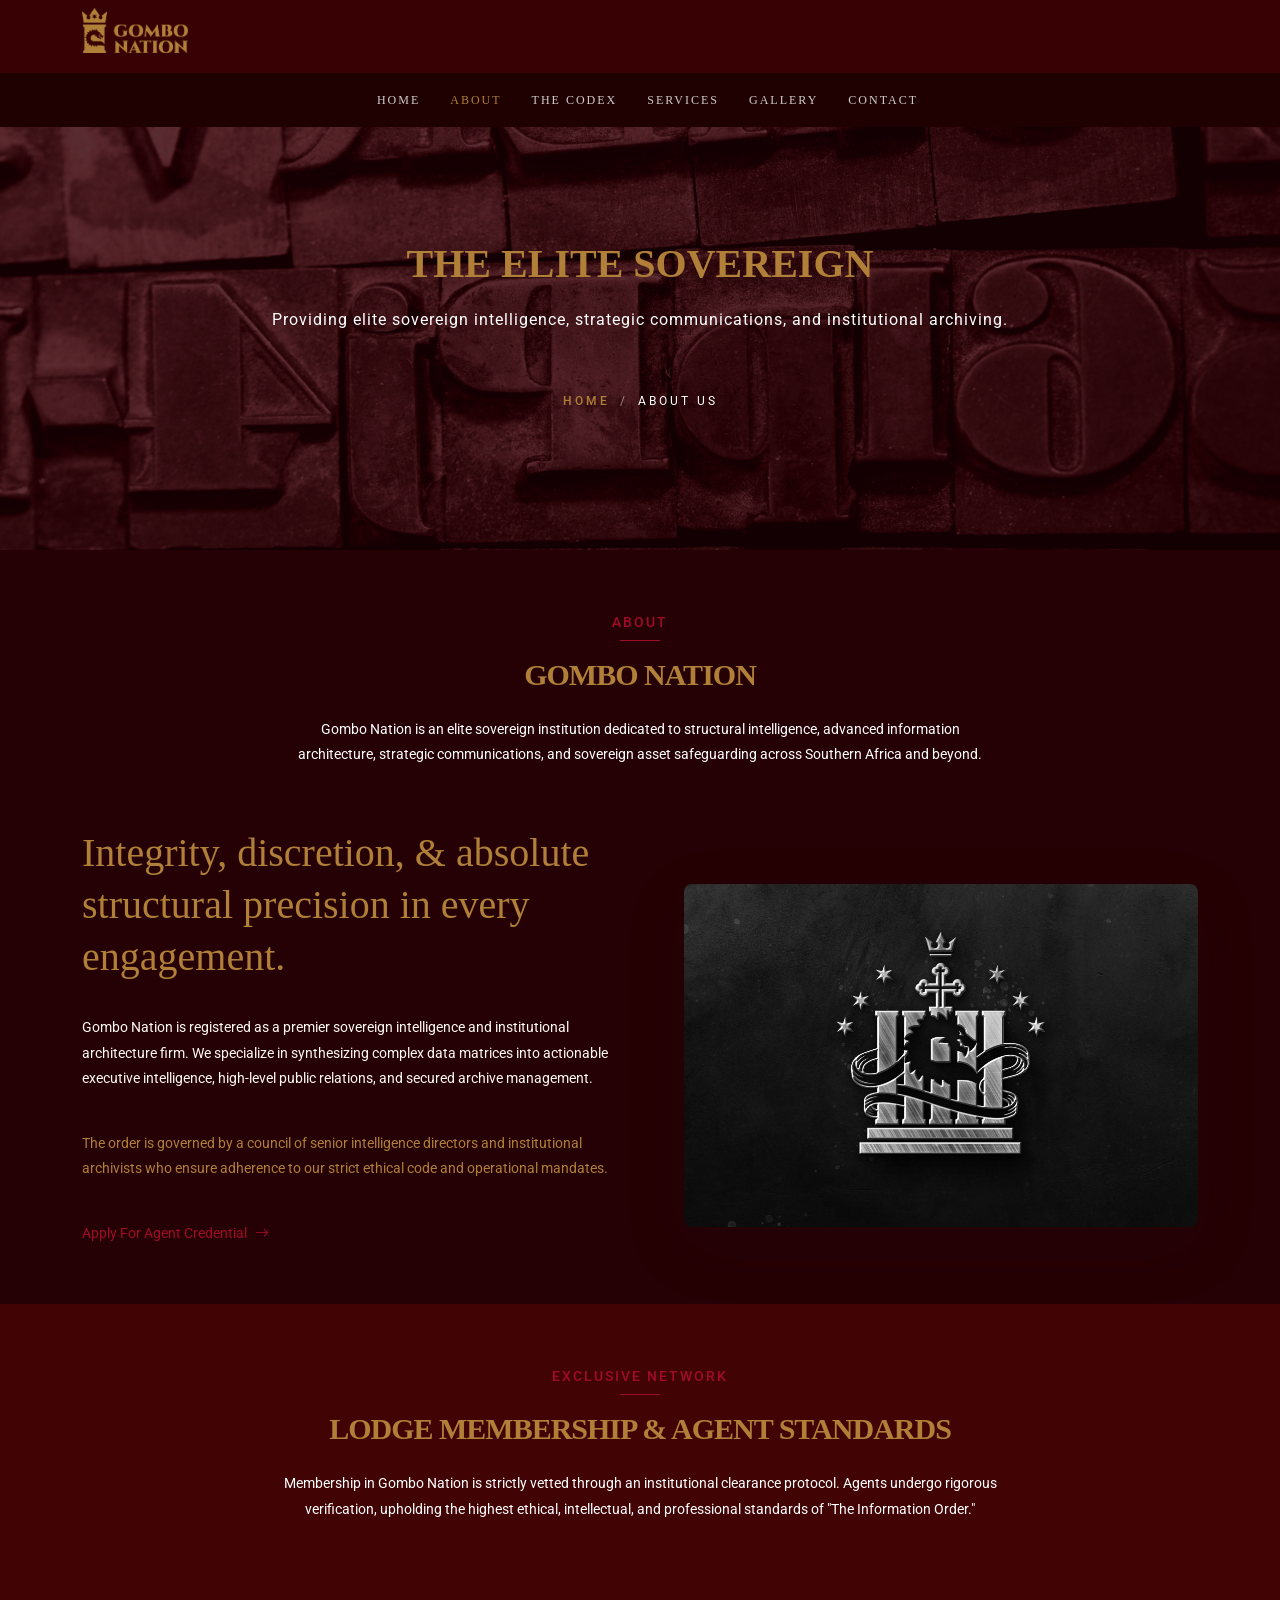
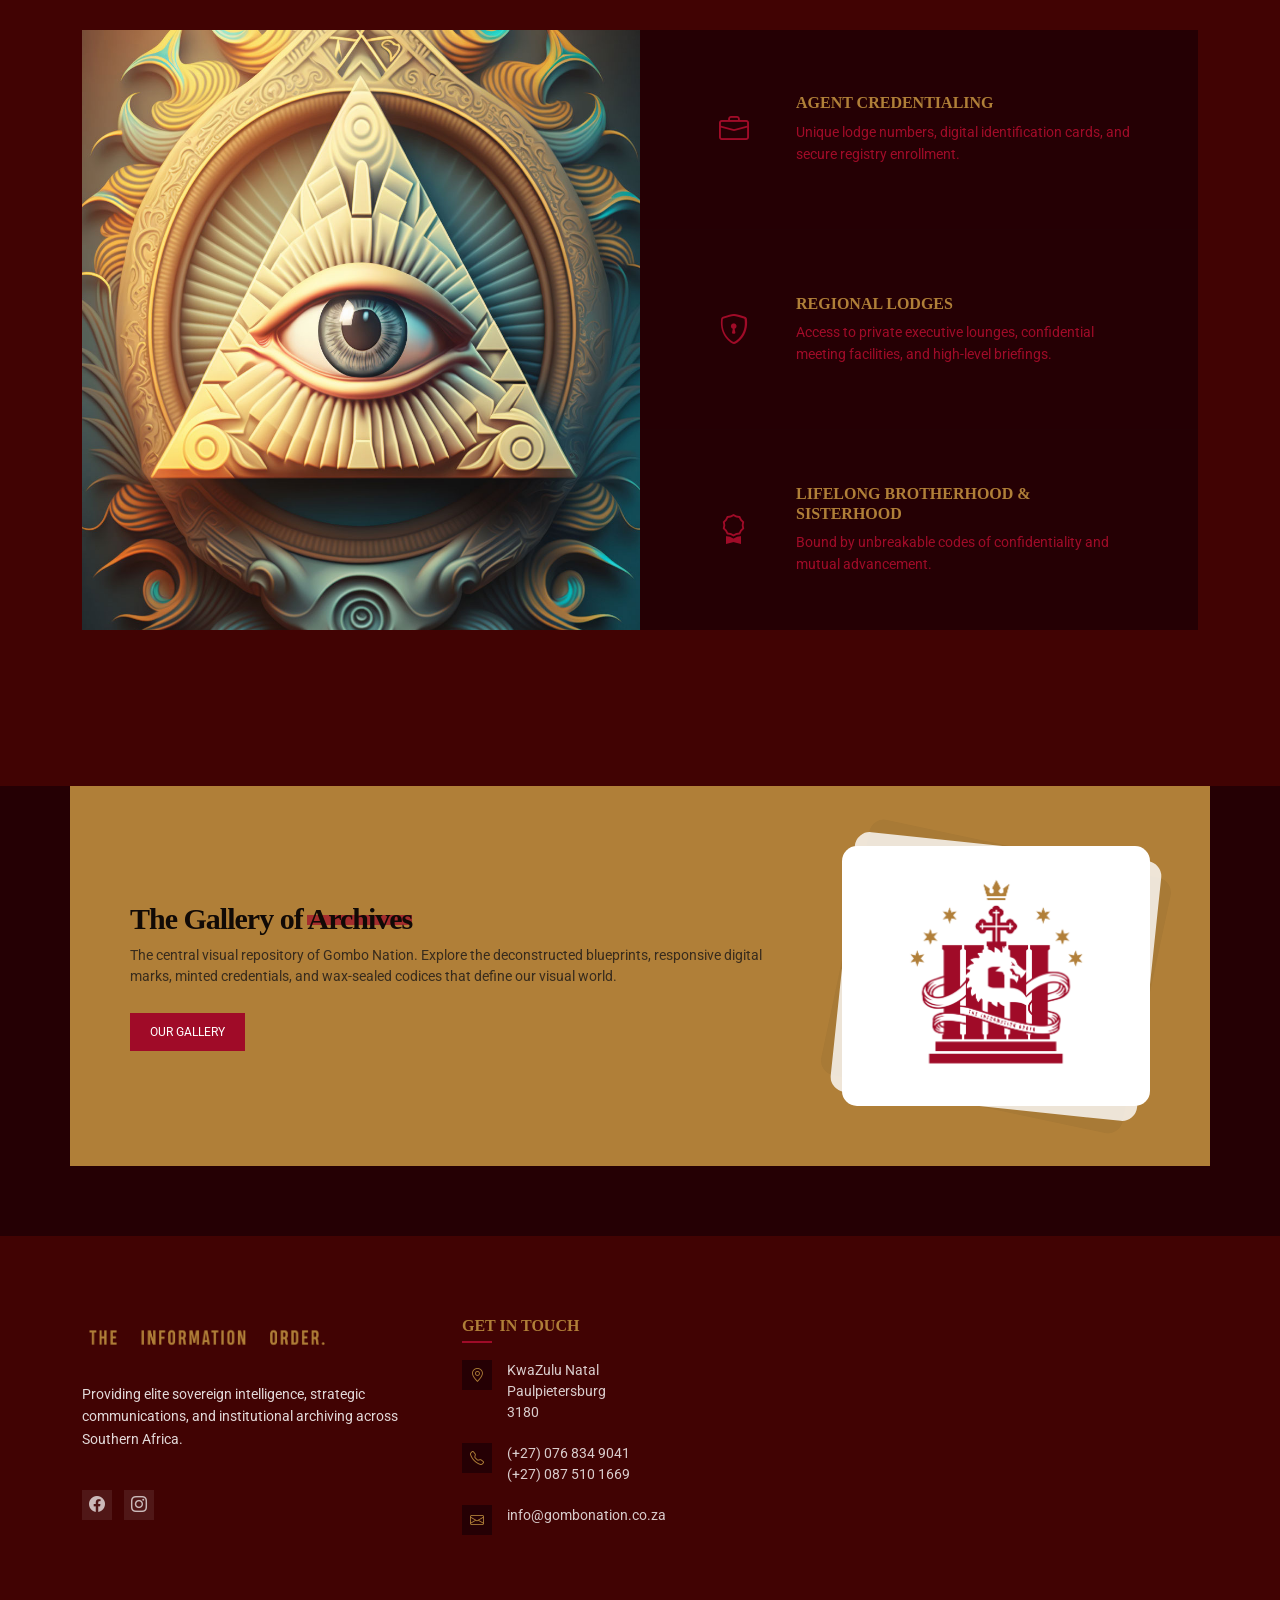
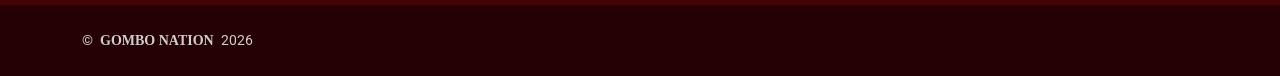
==== commit f9780ec2: "in third" ====
--- a/about.html
+++ b/about.html
@@ -203,7 +203,7 @@
         <div class="row g-5">
 
           <div class="col-lg-8 col-md-6 content d-flex flex-column justify-content-center order-last order-md-first">
-            <h3>The Gallery <em>Of Archives</em></h3>
+            <h3>The Gallery of <em> Archives</em></h3>
             <p>The central visual repository of Gombo Nation. Explore the deconstructed blueprints, responsive digital marks, minted credentials, and wax-sealed codices that define our visual world.</p>
             <a class="cta-btn align-self-start" href="gallery.html">Our Gallery</a>
           </div>
